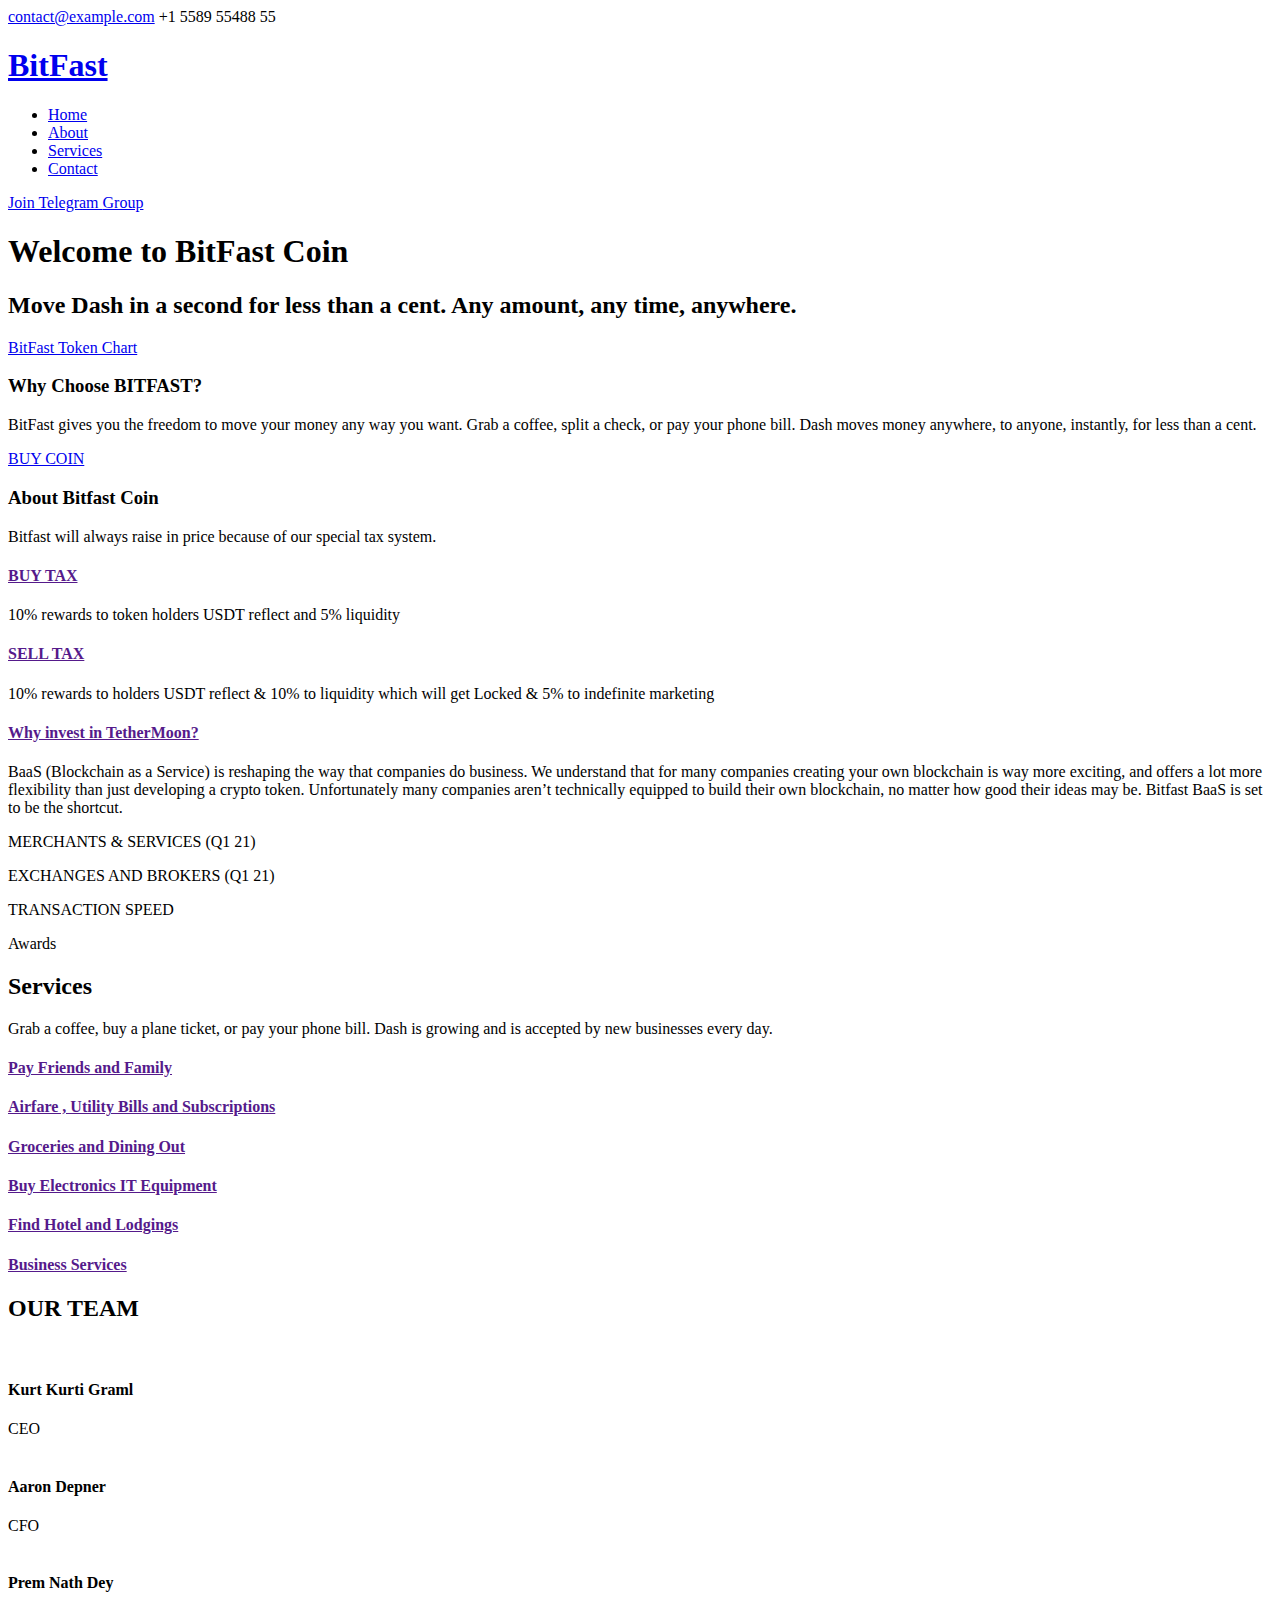
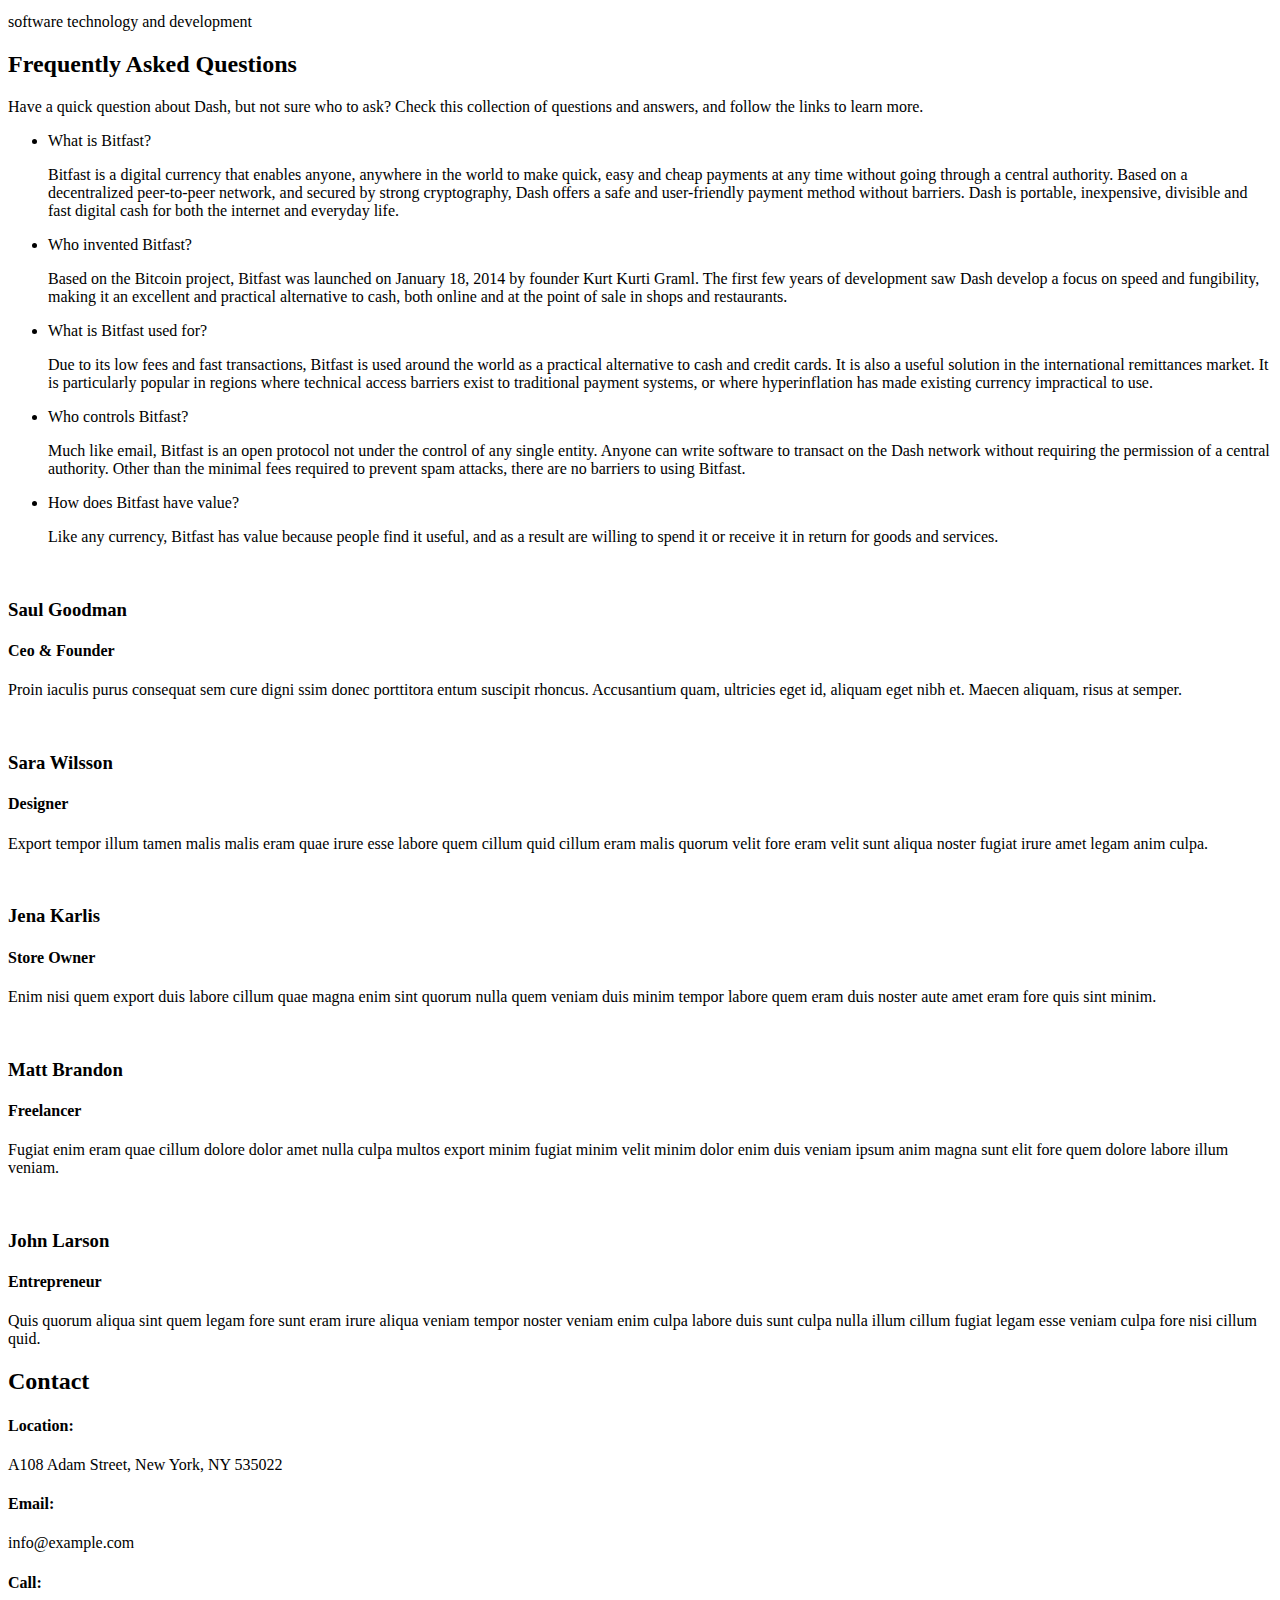
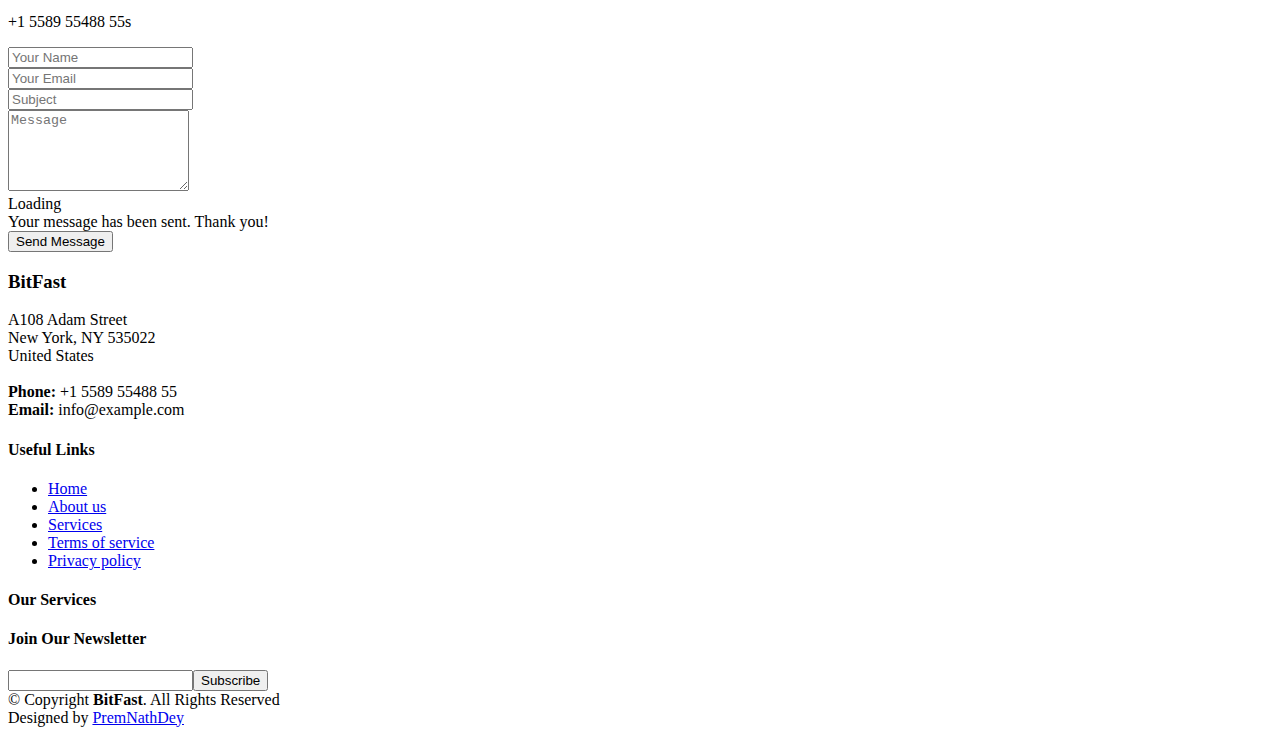
==== index.html @ daf29f39 "uploading index.html" ====
<!DOCTYPE html>
<html lang="en">

<head>
  <meta charset="utf-8">
  <meta content="width=device-width, initial-scale=1.0" name="viewport">

  <title>BitFast Token</title>
  <meta content="" name="description">
  <meta content="" name="keywords">

  <!-- Favicons -->
  <link href="assets/img/favicon.png" rel="icon">
  <link href="assets/img/apple-touch-icon.png" rel="apple-touch-icon">

  <!-- Google Fonts -->
  <link href="https://fonts.googleapis.com/css?family=Open+Sans:300,300i,400,400i,600,600i,700,700i|Raleway:300,300i,400,400i,500,500i,600,600i,700,700i|Poppins:300,300i,400,400i,500,500i,600,600i,700,700i" rel="stylesheet">

  <!-- Vendor CSS Files -->
  <link href="assets/vendor/animate.css/animate.min.css" rel="stylesheet">
  <link href="assets/vendor/bootstrap/css/bootstrap.min.css" rel="stylesheet">
  <link href="assets/vendor/bootstrap-icons/bootstrap-icons.css" rel="stylesheet">
  <link href="assets/vendor/boxicons/css/boxicons.min.css" rel="stylesheet">
  <link href="assets/vendor/fontawesome-free/css/all.min.css" rel="stylesheet">
  <link href="assets/vendor/glightbox/css/glightbox.min.css" rel="stylesheet">
  <link href="assets/vendor/remixicon/remixicon.css" rel="stylesheet">
  <link href="assets/vendor/swiper/swiper-bundle.min.css" rel="stylesheet">

  <!-- Template Main CSS File -->
  <link href="assets/css/style.css" rel="stylesheet">

  
</head>

<body>

  <!-- ======= Top Bar ======= -->
  <div id="topbar" class="d-flex align-items-center fixed-top">
    <div class="container d-flex justify-content-between">
      <div class="contact-info d-flex align-items-center">
        <i class="bi bi-envelope"></i> <a href="mailto:contact@example.com">contact@example.com</a>
        <i class="bi bi-phone"></i> +1 5589 55488 55
      </div>
      <div class="d-none d-lg-flex social-links align-items-center">
        <a href="#" class="twitter"><i class="bi bi-twitter"></i></a>
        <a href="#" class="facebook"><i class="bi bi-facebook"></i></a>
        <a href="https://www.instagram.com/bitfast_token/" class="instagram"><i class="bi bi-instagram"></i></a>
        <a href="#" class="linkedin"><i class="bi bi-linkedin"></i></i></a>
      </div>
    </div>
  </div>

  <!-- ======= Header ======= -->
  <header id="header" class="fixed-top">
    <div class="container d-flex align-items-center">

      <h1 class="logo me-auto"><a href="index.html">BitFast</a></h1>
      <!-- Uncomment below if you prefer to use an image logo -->
      <!-- <a href="index.html" class="logo me-auto"><img src="assets/img/logo.png" alt="" class="img-fluid"></a>-->

      <nav id="navbar" class="navbar order-last order-lg-0">
        <ul>
          <li><a class="nav-link scrollto active" href="#hero">Home</a></li>
          <li><a class="nav-link scrollto" href="#about">About</a></li>
          <li><a class="nav-link scrollto" href="#services">Services</a></li>
          <li><a class="nav-link scrollto" href="#contact">Contact</a></li>
        </ul>
        <i class="bi bi-list mobile-nav-toggle"></i>
      </nav><!-- .navbar -->

      <a href="https://t.me/Bitfasttocken" class="appointment-btn scrollto"><span class="d-none d-md-inline">Join Telegram </span> Group</a>

    </div>
  </header><!-- End Header -->

  <!-- ======= Hero Section ======= -->
  <section id="hero" class="d-flex align-items-center">
    <div class="container">
      <h1>Welcome to BitFast Coin</h1>
      <h2>Move Dash in a second for less than a cent.
		Any amount, any time, anywhere.</h2>
      <a href="https://poocoin.app/tokens/0x25a24460009c9de298c86d250515fa474bf281be" class="btn-get-started scrollto">BitFast Token Chart</a>
    </div>
  </section><!-- End Hero -->

  <main id="main">

    <!-- ======= Why Us Section ======= -->
    <section id="why-us" class="why-us">
      <div class="container">

        
          <div class="col-lg-4 d-flex align-items-stretch">
            <div class="content">
              <h3>Why Choose BITFAST?</h3>
              <p>
                BitFast gives you the freedom to move your money any way you want. Grab a coffee, split a check, or pay your phone bill. Dash moves money anywhere, to anyone, instantly, for less than a cent.
              </p>
              <div class="text-center">
                <a href="https://pancakeswap.finance/swap#/swap?outputCurrency=0x25A24460009c9DE298c86D250515Fa474BF281bE" class="more-btn">BUY COIN <i class="bx bx-chevron-right"></i></a>
              </div>
            </div>
          </div>
          
          </div>
        </div>

      </div>
    </section><!-- End Why Us Section -->

    <!-- ======= About Section ======= -->
    <section id="about" class="about">
      <div class="container-fluid">

        <div class="row">
          <div class="col-xl-5 col-lg-6 video-box d-flex justify-content-center align-items-stretch position-relative">
            <a href="https://youtu.be/dl4UGf6VwqI" class="glightbox play-btn mb-4"></a>
          </div>

          <div class="col-xl-7 col-lg-6 icon-boxes d-flex flex-column align-items-stretch justify-content-center py-5 px-lg-5">
            <h3>About Bitfast Coin</h3>
            <p>Bitfast will always raise in price because of our special tax system.	</p>

            <div class="icon-box">
              <div class="icon"><i class="bx bx-fingerprint"></i></div>
              <h4 class="title"><a href="">BUY TAX</a></h4>
              <p class="description">10% rewards to token holders USDT reflect and 5% liquidity </p>
            </div>

            <div class="icon-box">
              <div class="icon"><i class="bx bx-gift"></i></div>
              <h4 class="title"><a href="">SELL TAX</a></h4>
              <p class="description">10% rewards to holders USDT reflect & 10% to liquidity which will get Locked & 5% to indefinite marketing </p>
            </div>

            <div class="icon-box">
              <div class="icon"><i class="bx bx-atom"></i></div>
              <h4 class="title"><a href="">Why invest in TetherMoon?</a></h4>
              <p class="description">BaaS (Blockchain as a Service) is reshaping the way that companies do business. We understand that for many companies creating your own blockchain is way more exciting, and offers a lot more flexibility than just developing a crypto token. Unfortunately many companies aren’t technically equipped to build their own blockchain, no matter how good their ideas may be. Bitfast BaaS is set to be the shortcut.</p>
            </div>

          </div>
        </div>

      </div>
    </section><!-- End About Section -->

    <!-- ======= Counts Section ======= -->
    <section id="counts" class="counts">
      <div class="container">

        <div class="row">

          <div class="col-lg-3 col-md-6">
            <div class="count-box">
              <i class="fas fa-user-md"></i>
              <span data-purecounter-start="0" data-purecounter-end="85" data-purecounter-duration="1" class="purecounter"></span>
              <p>MERCHANTS & SERVICES (Q1 21)
			</p>
            </div>
          </div>

          <div class="col-lg-3 col-md-6 mt-5 mt-md-0">
            <div class="count-box">
              <i class="far fa-hospital"></i>
              <span data-purecounter-start="0" data-purecounter-end="265" data-purecounter-duration="1" class="purecounter"></span>
              <p>EXCHANGES AND BROKERS (Q1 21)</p>
            </div>
          </div>

          <div class="col-lg-3 col-md-6 mt-5 mt-lg-0">
            <div class="count-box">
              <i class="fas fa-flask"></i>
              <span data-purecounter-start="0" data-purecounter-end="1.0002" data-purecounter-duration="1" class="purecounter"></span>
              <p>TRANSACTION SPEED</p>
            </div>
          </div>

          <div class="col-lg-3 col-md-6 mt-5 mt-lg-0">
            <div class="count-box">
              <i class="fas fa-award"></i>
              <span data-purecounter-start="0" data-purecounter-end="150" data-purecounter-duration="1" class="purecounter"></span>
              <p>Awards</p>
            </div>
          </div>

        </div>

      </div>
    </section><!-- End Counts Section -->

    <!-- ======= Services Section ======= -->
    <section id="services" class="services">
      <div class="container">

        <div class="section-title">
          <h2>Services</h2>
          <p>Grab a coffee, buy a plane ticket, or pay your phone bill. Dash is growing and is accepted by new businesses every day.</p>
        </div>

        <div class="row">
          <div class="col-lg-4 col-md-6 d-flex align-items-stretch">
            <div class="icon-box">
              <div class="icon"><i class="fas fa-heartbeat"></i></div>
              <h4><a href="">Pay Friends and Family</a></h4>
              <p> </p>
            </div>
          </div>

          <div class="col-lg-4 col-md-6 d-flex align-items-stretch mt-4 mt-md-0">
            <div class="icon-box">
              <div class="icon"><i class="fas fa-pills"></i></div>
              <h4><a href="">Airfare , Utility Bills and Subscriptions</a></h4>
              <p> </p>
            </div>
          </div>

          <div class="col-lg-4 col-md-6 d-flex align-items-stretch mt-4 mt-lg-0">
            <div class="icon-box">
              <div class="icon"><i class="fas fa-hospital-user"></i></div>
              <h4><a href="">Groceries and Dining Out</a></h4>
              <p> </p>
            </div>
          </div>

          <div class="col-lg-4 col-md-6 d-flex align-items-stretch mt-4">
            <div class="icon-box">
              <div class="icon"><i class="fas fa-dna"></i></div>
              <h4><a href="">Buy Electronics IT Equipment</a></h4>
              <p> </p>
            </div>
          </div>

          <div class="col-lg-4 col-md-6 d-flex align-items-stretch mt-4">
            <div class="icon-box">
              <div class="icon"><i class="fas fa-wheelchair"></i></div>
              <h4><a href="">Find Hotel and Lodgings</a></h4>
              <p> </p>
            </div>
          </div>

          <div class="col-lg-4 col-md-6 d-flex align-items-stretch mt-4">
            <div class="icon-box">
              <div class="icon"><i class="fas fa-notes-medical"></i></div>
              <h4><a href="">Business Services</a></h4>
              <p> </p>
            </div>
          </div>

        </div>

      </div>
    </section><!-- End Services Section -->

    

    <!-- ======= Doctors Section ======= -->
    <section id="doctors" class="doctors">
      <div class="container">

        <div class="section-title">
          <h2>OUR TEAM</h2>
        </div>

        <div class="row">

          <div class="col-lg-6">
            <div class="member d-flex align-items-start">
              <div class="pic"><img src="assets/img/doctors/doctors-1.jpg" class="img-fluid" alt=""></div>
              <div class="member-info">
                <h4>Kurt Kurti Graml</h4>
                <span>CEO</span>
                <div class="social">
                  <a href=""><i class="ri-twitter-fill"></i></a>
                  <a href="https://www.facebook.com/kurt.graml"><i class="ri-facebook-fill"></i></a>
                  <a href="https://www.instagram.com/bitfast_token/"><i class="ri-instagram-fill"></i></a>
                  <a href=""> <i class="ri-linkedin-box-fill"></i> </a>
                </div>
              </div>
            </div>
          </div>

          <div class="col-lg-6 mt-4 mt-lg-0">
            <div class="member d-flex align-items-start">
              <div class="pic"><img src="assets/img/doctors/doctors-2.jpg" class="img-fluid" alt=""></div>
              <div class="member-info">
                <h4>Aaron Depner</h4>
                <span>CFO</span>
                <div class="social">
                  <a href=""><i class="ri-twitter-fill"></i></a>
                  <a href="https://www.facebook.com/aaron.depner.9"><i class="ri-facebook-fill"></i></a>
                  <a href="https://www.instagram.com/bitfast_token/"><i class="ri-instagram-fill"></i></a>
                  <a href=""> <i class="ri-linkedin-box-fill"></i> </a>
                </div>
              </div>
            </div>
          </div>

          <div class="col-lg-6 mt-4">
            <div class="member d-flex align-items-start">
              <div class="pic"><img src="assets/img/doctors/doctors-3.jpg" class="img-fluid" alt=""></div>
              <div class="member-info">
                <h4>Prem Nath Dey</h4>
                <span>software technology and development</span>
                <div class="social">
                  <a href="https://twitter.com/premnathdey"><i class="ri-twitter-fill"></i></a>
                  <a href="https://www.facebook.com/premnathdeyy/"><i class="ri-facebook-fill"></i></a>
                  <a href="https://www.instagram.com/prem_nath_dey"><i class="ri-instagram-fill"></i></a>
                  <a href="https://www.linkedin.com/in/premnathdey/"> <i class="ri-linkedin-box-fill"></i> </a>
                </div>
              </div>
            </div>
          </div>

          
          </div>

        </div>

      </div>
    </section><!-- End Doctors Section -->

    <!-- ======= Frequently Asked Questions Section ======= -->
    <section id="faq" class="faq section-bg">
      <div class="container">

        <div class="section-title">
          <h2>Frequently Asked Questions</h2>
          <p>Have a quick question about Dash, but not sure who to ask? Check this collection of questions and answers, and follow the links to learn more.</p>
        </div>

        <div class="faq-list">
          <ul>
            <li data-aos="fade-up">
              <i class="bx bx-help-circle icon-help"></i> <a data-bs-toggle="collapse" class="collapse" data-bs-target="#faq-list-1">What is Bitfast?<i class="bx bx-chevron-down icon-show"></i><i class="bx bx-chevron-up icon-close"></i></a>
              <div id="faq-list-1" class="collapse show" data-bs-parent=".faq-list">
                <p>
					Bitfast is a digital currency that enables anyone, anywhere in the world to make quick, easy and cheap payments at any time without going through a central authority. Based on a decentralized peer-to-peer network, and secured by strong cryptography, Dash offers a safe and user-friendly payment method without barriers. Dash is portable, inexpensive, divisible and fast digital cash for both the internet and everyday life.                </p>
              </div>
            </li>

            <li data-aos="fade-up" data-aos-delay="100">
              <i class="bx bx-help-circle icon-help"></i> <a data-bs-toggle="collapse" data-bs-target="#faq-list-2" class="collapsed">Who invented Bitfast? <i class="bx bx-chevron-down icon-show"></i><i class="bx bx-chevron-up icon-close"></i></a>
              <div id="faq-list-2" class="collapse" data-bs-parent=".faq-list">
                <p>
					Based on the Bitcoin project, Bitfast was launched on January 18, 2014 by founder Kurt Kurti Graml. The first few years of development saw Dash develop a focus on speed and fungibility, making it an excellent and practical alternative to cash, both online and at the point of sale in shops and restaurants.                </p>
              </div>
            </li>

            <li data-aos="fade-up" data-aos-delay="200">
              <i class="bx bx-help-circle icon-help"></i> <a data-bs-toggle="collapse" data-bs-target="#faq-list-3" class="collapsed">What is Bitfast used for?<i class="bx bx-chevron-down icon-show"></i><i class="bx bx-chevron-up icon-close"></i></a>
              <div id="faq-list-3" class="collapse" data-bs-parent=".faq-list">
                <p>
					Due to its low fees and fast transactions, Bitfast is used around the world as a practical alternative to cash and credit cards. It is also a useful solution in the international remittances market. It is particularly popular in regions where technical access barriers exist to traditional payment systems, or where hyperinflation has made existing currency impractical to use.                </p>
              </div>
            </li>

            <li data-aos="fade-up" data-aos-delay="300">
              <i class="bx bx-help-circle icon-help"></i> <a data-bs-toggle="collapse" data-bs-target="#faq-list-4" class="collapsed">Who controls Bitfast?	<i class="bx bx-chevron-down icon-show"></i><i class="bx bx-chevron-up icon-close"></i></a>
              <div id="faq-list-4" class="collapse" data-bs-parent=".faq-list">
                <p>
					Much like email, Bitfast is an open protocol not under the control of any single entity. Anyone can write software to transact on the Dash network without requiring the permission of a central authority. Other than the minimal fees required to prevent spam attacks, there are no barriers to using Bitfast.
                </p>
              </div>
            </li>

            <li data-aos="fade-up" data-aos-delay="400">
              <i class="bx bx-help-circle icon-help"></i> <a data-bs-toggle="collapse" data-bs-target="#faq-list-5" class="collapsed">How does Bitfast have value?
				<i class="bx bx-chevron-down icon-show"></i><i class="bx bx-chevron-up icon-close"></i></a>
              <div id="faq-list-5" class="collapse" data-bs-parent=".faq-list">
                <p>
					Like any currency, Bitfast has value because people find it useful, and as a result are willing to spend it or receive it in return for goods and services.                </p>
              </div>
            </li>

          </ul>
        </div>

      </div>
    </section><!-- End Frequently Asked Questions Section -->

    <!-- ======= Testimonials Section ======= -->
    <section id="testimonials" class="testimonials">
      <div class="container">

        <div class="testimonials-slider swiper-container" data-aos="fade-up" data-aos-delay="100">
          <div class="swiper-wrapper">

            <div class="swiper-slide">
              <div class="testimonial-wrap">
                <div class="testimonial-item">
                  <img src="assets/img/testimonials/testimonials-1.jpg" class="testimonial-img" alt="">
                  <h3>Saul Goodman</h3>
                  <h4>Ceo &amp; Founder</h4>
                  <p>
                    <i class="bx bxs-quote-alt-left quote-icon-left"></i>
                    Proin iaculis purus consequat sem cure digni ssim donec porttitora entum suscipit rhoncus. Accusantium quam, ultricies eget id, aliquam eget nibh et. Maecen aliquam, risus at semper.
                    <i class="bx bxs-quote-alt-right quote-icon-right"></i>
                  </p>
                </div>
              </div>
            </div><!-- End testimonial item -->

            <div class="swiper-slide">
              <div class="testimonial-wrap">
                <div class="testimonial-item">
                  <img src="assets/img/testimonials/testimonials-2.jpg" class="testimonial-img" alt="">
                  <h3>Sara Wilsson</h3>
                  <h4>Designer</h4>
                  <p>
                    <i class="bx bxs-quote-alt-left quote-icon-left"></i>
                    Export tempor illum tamen malis malis eram quae irure esse labore quem cillum quid cillum eram malis quorum velit fore eram velit sunt aliqua noster fugiat irure amet legam anim culpa.
                    <i class="bx bxs-quote-alt-right quote-icon-right"></i>
                  </p>
                </div>
              </div>
            </div><!-- End testimonial item -->

            <div class="swiper-slide">
              <div class="testimonial-wrap">
                <div class="testimonial-item">
                  <img src="assets/img/testimonials/testimonials-3.jpg" class="testimonial-img" alt="">
                  <h3>Jena Karlis</h3>
                  <h4>Store Owner</h4>
                  <p>
                    <i class="bx bxs-quote-alt-left quote-icon-left"></i>
                    Enim nisi quem export duis labore cillum quae magna enim sint quorum nulla quem veniam duis minim tempor labore quem eram duis noster aute amet eram fore quis sint minim.
                    <i class="bx bxs-quote-alt-right quote-icon-right"></i>
                  </p>
                </div>
              </div>
            </div><!-- End testimonial item -->

            <div class="swiper-slide">
              <div class="testimonial-wrap">
                <div class="testimonial-item">
                  <img src="assets/img/testimonials/testimonials-4.jpg" class="testimonial-img" alt="">
                  <h3>Matt Brandon</h3>
                  <h4>Freelancer</h4>
                  <p>
                    <i class="bx bxs-quote-alt-left quote-icon-left"></i>
                    Fugiat enim eram quae cillum dolore dolor amet nulla culpa multos export minim fugiat minim velit minim dolor enim duis veniam ipsum anim magna sunt elit fore quem dolore labore illum veniam.
                    <i class="bx bxs-quote-alt-right quote-icon-right"></i>
                  </p>
                </div>
              </div>
            </div><!-- End testimonial item -->

            <div class="swiper-slide">
              <div class="testimonial-wrap">
                <div class="testimonial-item">
                  <img src="assets/img/testimonials/testimonials-5.jpg" class="testimonial-img" alt="">
                  <h3>John Larson</h3>
                  <h4>Entrepreneur</h4>
                  <p>
                    <i class="bx bxs-quote-alt-left quote-icon-left"></i>
                    Quis quorum aliqua sint quem legam fore sunt eram irure aliqua veniam tempor noster veniam enim culpa labore duis sunt culpa nulla illum cillum fugiat legam esse veniam culpa fore nisi cillum quid.
                    <i class="bx bxs-quote-alt-right quote-icon-right"></i>
                  </p>
                </div>
              </div>
            </div><!-- End testimonial item -->

          </div>
          <div class="swiper-pagination"></div>
        </div>

      </div>
    </section><!-- End Testimonials Section -->

    <!-- ======= Contact Section ======= -->
    <section id="contact" class="contact">
      <div class="container">

        <div class="section-title">
          <h2>Contact</h2>
        </div>
      </div>

      

      <div class="container">
        <div class="row mt-5">

          <div class="col-lg-4">
            <div class="info">
              <div class="address">
                <i class="bi bi-geo-alt"></i>
                <h4>Location:</h4>
                <p>A108 Adam Street, New York, NY 535022</p>
              </div>

              <div class="email">
                <i class="bi bi-envelope"></i>
                <h4>Email:</h4>
                <p>info@example.com</p>
              </div>

              <div class="phone">
                <i class="bi bi-phone"></i>
                <h4>Call:</h4>
                <p>+1 5589 55488 55s</p>
              </div>

            </div>

          </div>

          <div class="col-lg-8 mt-5 mt-lg-0">

            <form action="forms/contact.php" method="post" role="form" class="php-email-form">
              <div class="row">
                <div class="col-md-6 form-group">
                  <input type="text" name="name" class="form-control" id="name" placeholder="Your Name" required>
                </div>
                <div class="col-md-6 form-group mt-3 mt-md-0">
                  <input type="email" class="form-control" name="email" id="email" placeholder="Your Email" required>
                </div>
              </div>
              <div class="form-group mt-3">
                <input type="text" class="form-control" name="subject" id="subject" placeholder="Subject" required>
              </div>
              <div class="form-group mt-3">
                <textarea class="form-control" name="message" rows="5" placeholder="Message" required></textarea>
              </div>
              <div class="my-3">
                <div class="loading">Loading</div>
                <div class="error-message"></div>
                <div class="sent-message">Your message has been sent. Thank you!</div>
              </div>
              <div class="text-center"><button type="submit">Send Message</button></div>
            </form>

          </div>

        </div>

      </div>
    </section><!-- End Contact Section -->

  </main><!-- End #main -->

  <!-- ======= Footer ======= -->
  <footer id="footer">

    <div class="footer-top">
      <div class="container">
        <div class="row">

          <div class="col-lg-3 col-md-6 footer-contact">
            <h3>BitFast</h3>
            <p>
              A108 Adam Street <br>
              New York, NY 535022<br>
              United States <br><br>
              <strong>Phone:</strong> +1 5589 55488 55<br>
              <strong>Email:</strong> info@example.com<br>
            </p>
          </div>

          <div class="col-lg-2 col-md-6 footer-links">
            <h4>Useful Links</h4>
            <ul>
              <li><i class="bx bx-chevron-right"></i> <a href="#">Home</a></li>
              <li><i class="bx bx-chevron-right"></i> <a href="#">About us</a></li>
              <li><i class="bx bx-chevron-right"></i> <a href="#">Services</a></li>
              <li><i class="bx bx-chevron-right"></i> <a href="#">Terms of service</a></li>
              <li><i class="bx bx-chevron-right"></i> <a href="#">Privacy policy</a></li>
            </ul>
          </div>

          <div class="col-lg-3 col-md-6 footer-links">
            <h4>Our Services</h4>
            <ul>
              
            </ul>
          </div>

          <div class="col-lg-4 col-md-6 footer-newsletter">
            <h4>Join Our Newsletter</h4>
            <form action="" method="post">
              <input type="email" name="email"><input type="submit" value="Subscribe">
            </form>
          </div>

        </div>
      </div>
    </div>

    <div class="container d-md-flex py-4">

      <div class="me-md-auto text-center text-md-start">
        <div class="copyright">
          &copy; Copyright <strong><span>BitFast</span></strong>. All Rights Reserved
        </div>
        <div class="credits">
          Designed by <a href="https://github.com/premnathdey">PremNathDey</a>
        </div>
      </div>
      <div class="social-links text-center text-md-right pt-3 pt-md-0">
        <a href="#" class="twitter"><i class="bx bxl-twitter"></i></a>
        <a href="#" class="facebook"><i class="bx bxl-facebook"></i></a>
        <a href="https://www.instagram.com/bitfast_token/" class="instagram"><i class="bx bxl-instagram"></i></a>
        <a href="#" class="google-plus"><i class="bx bxl-skype"></i></a>
        <a href="#" class="linkedin"><i class="bx bxl-linkedin"></i></a>
      </div>
    </div>
  </footer><!-- End Footer -->

  <div id="preloader"></div>
  <a href="#" class="back-to-top d-flex align-items-center justify-content-center"><i class="bi bi-arrow-up-short"></i></a>

  <!-- Vendor JS Files -->
  <script src="assets/vendor/bootstrap/js/bootstrap.bundle.min.js"></script>
  <script src="assets/vendor/glightbox/js/glightbox.min.js"></script>
  <script src="assets/vendor/php-email-form/validate.js"></script>
  <script src="assets/vendor/purecounter/purecounter.js"></script>
  <script src="assets/vendor/swiper/swiper-bundle.min.js"></script>

  <!-- Template Main JS File -->
  <script src="assets/js/main.js"></script>

</body>

</html>
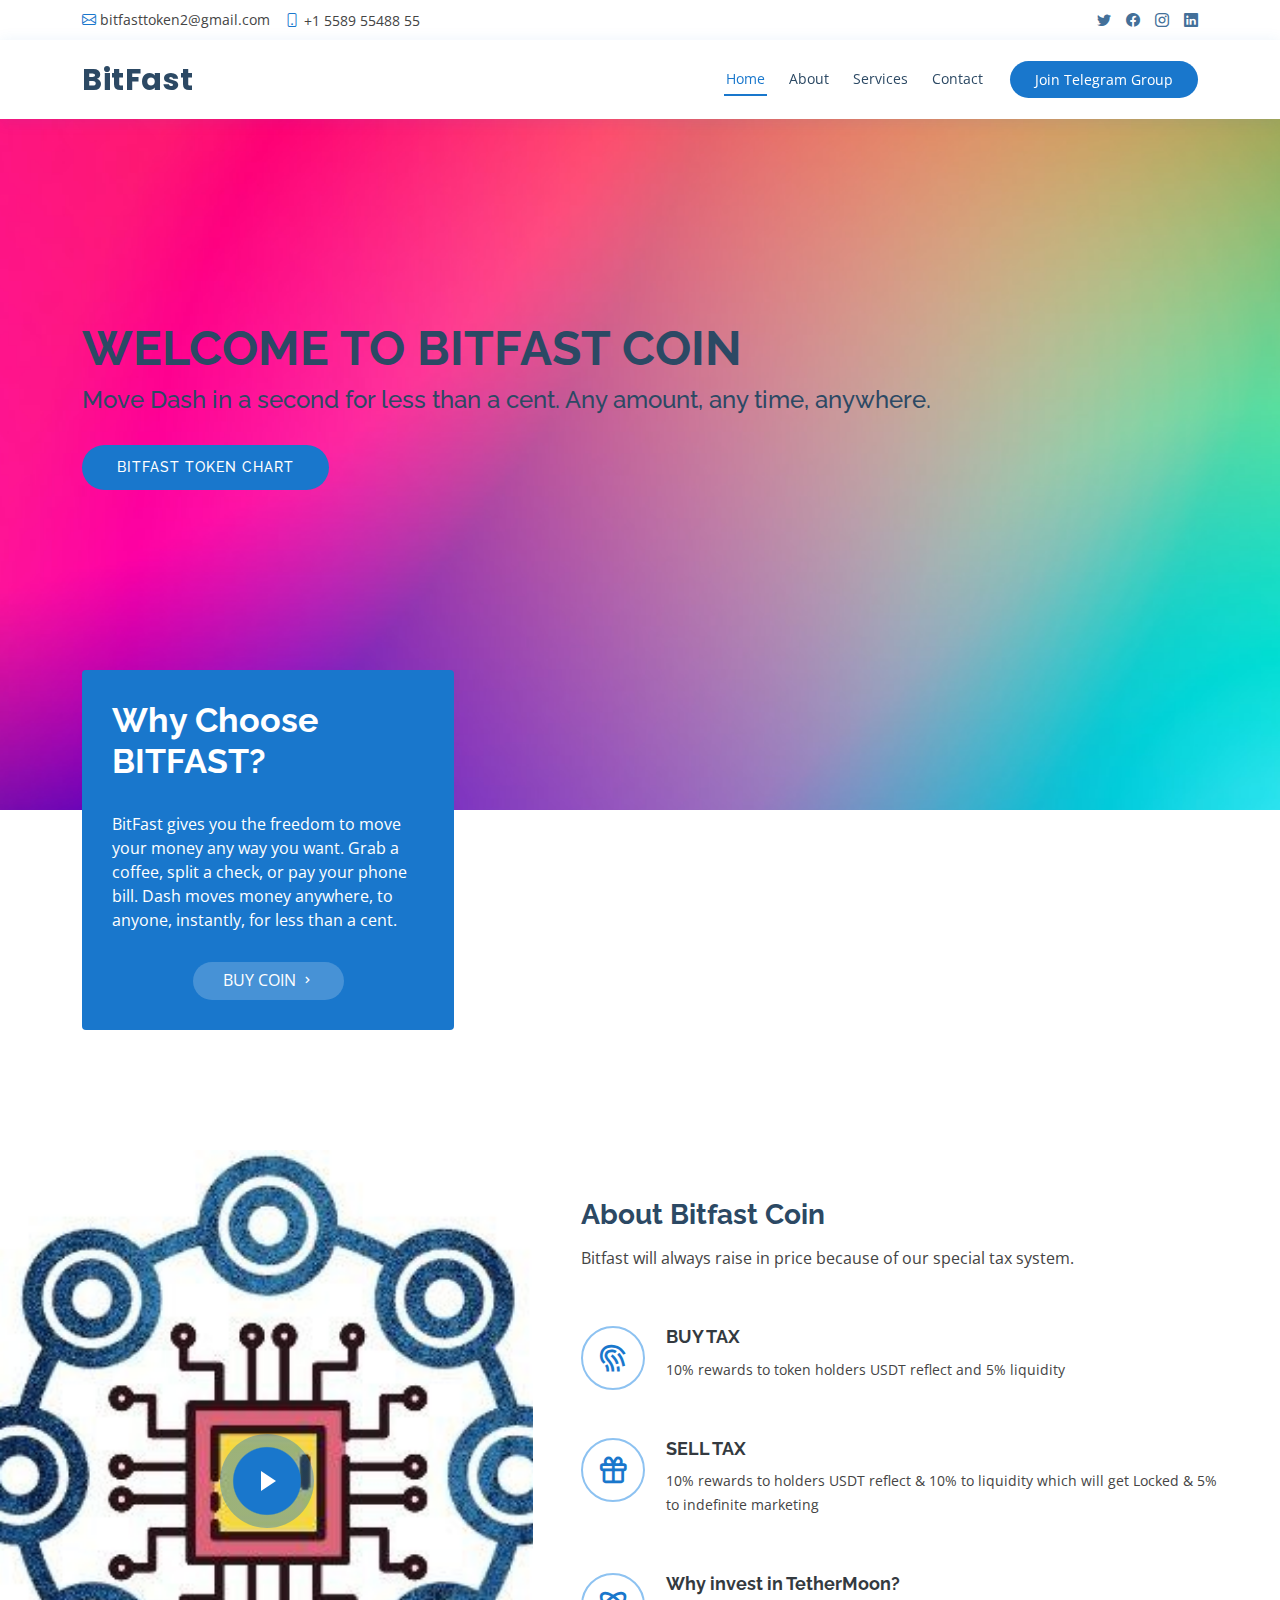
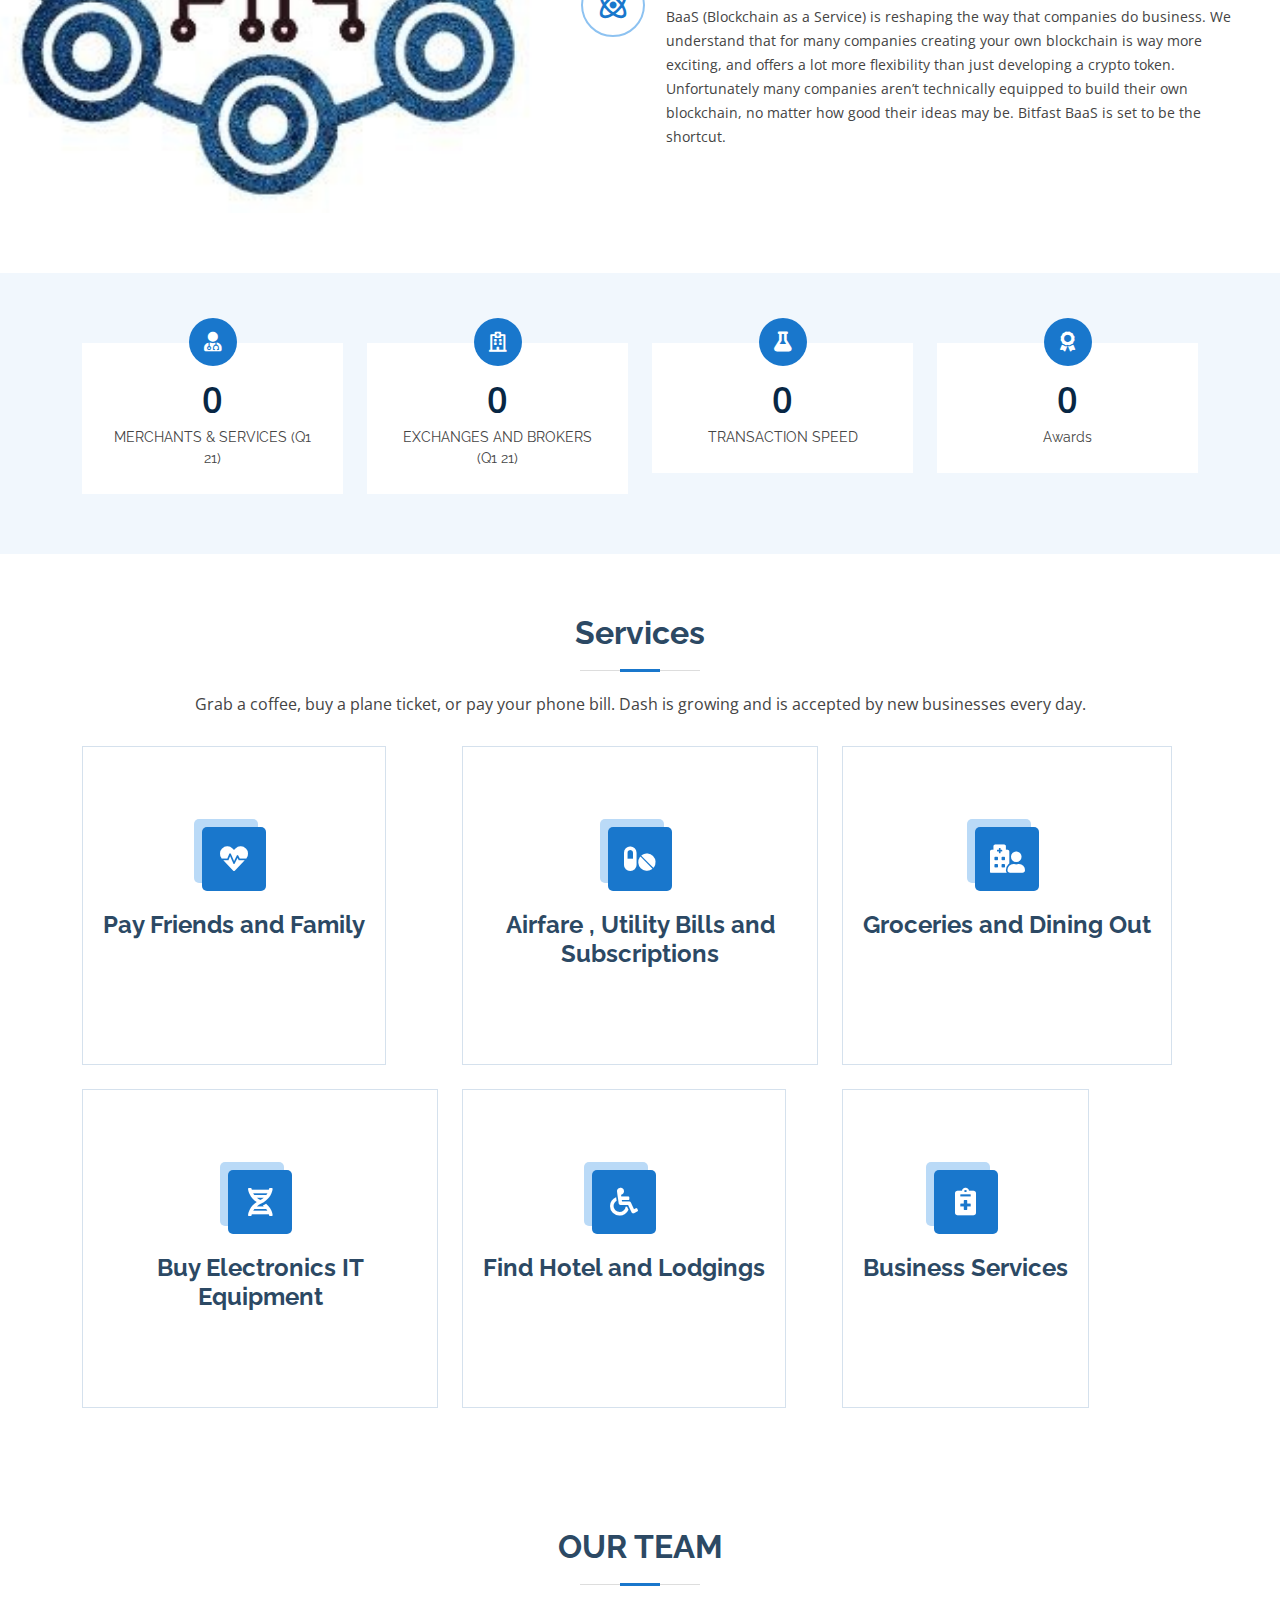
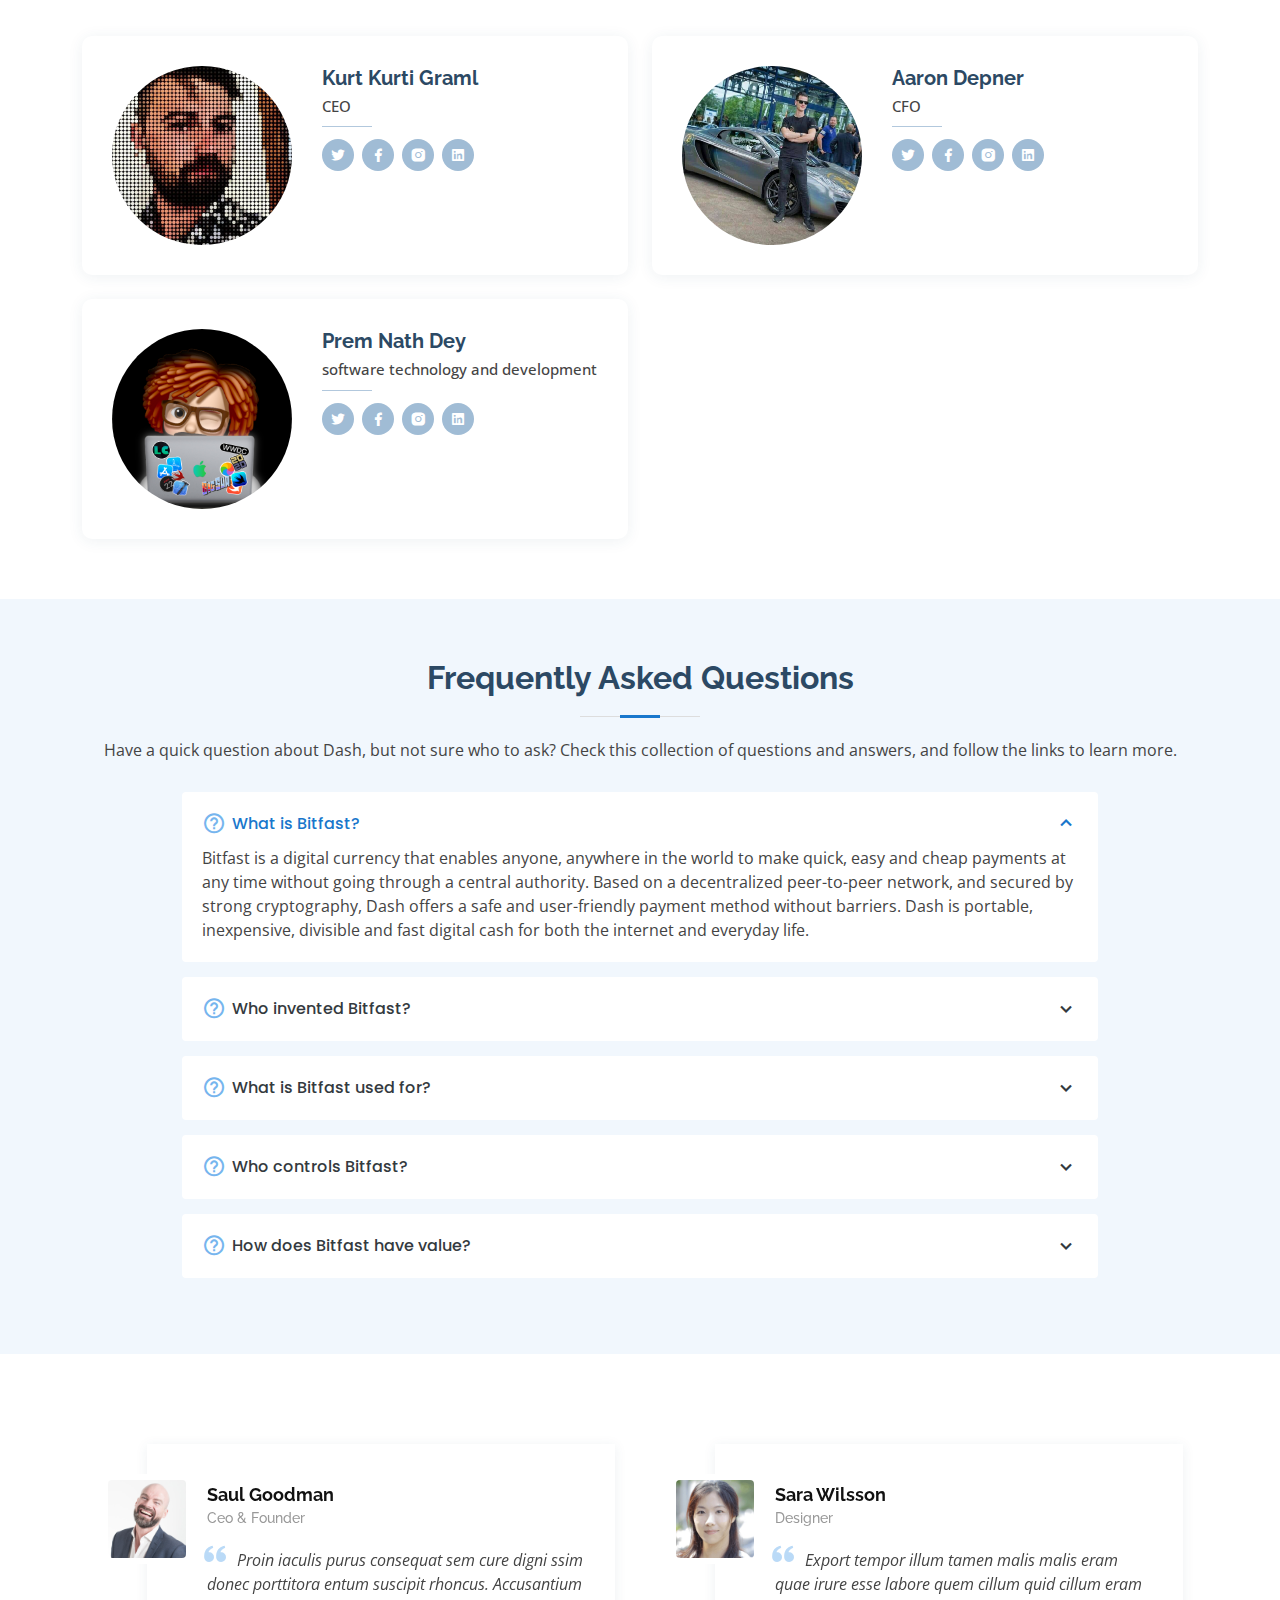
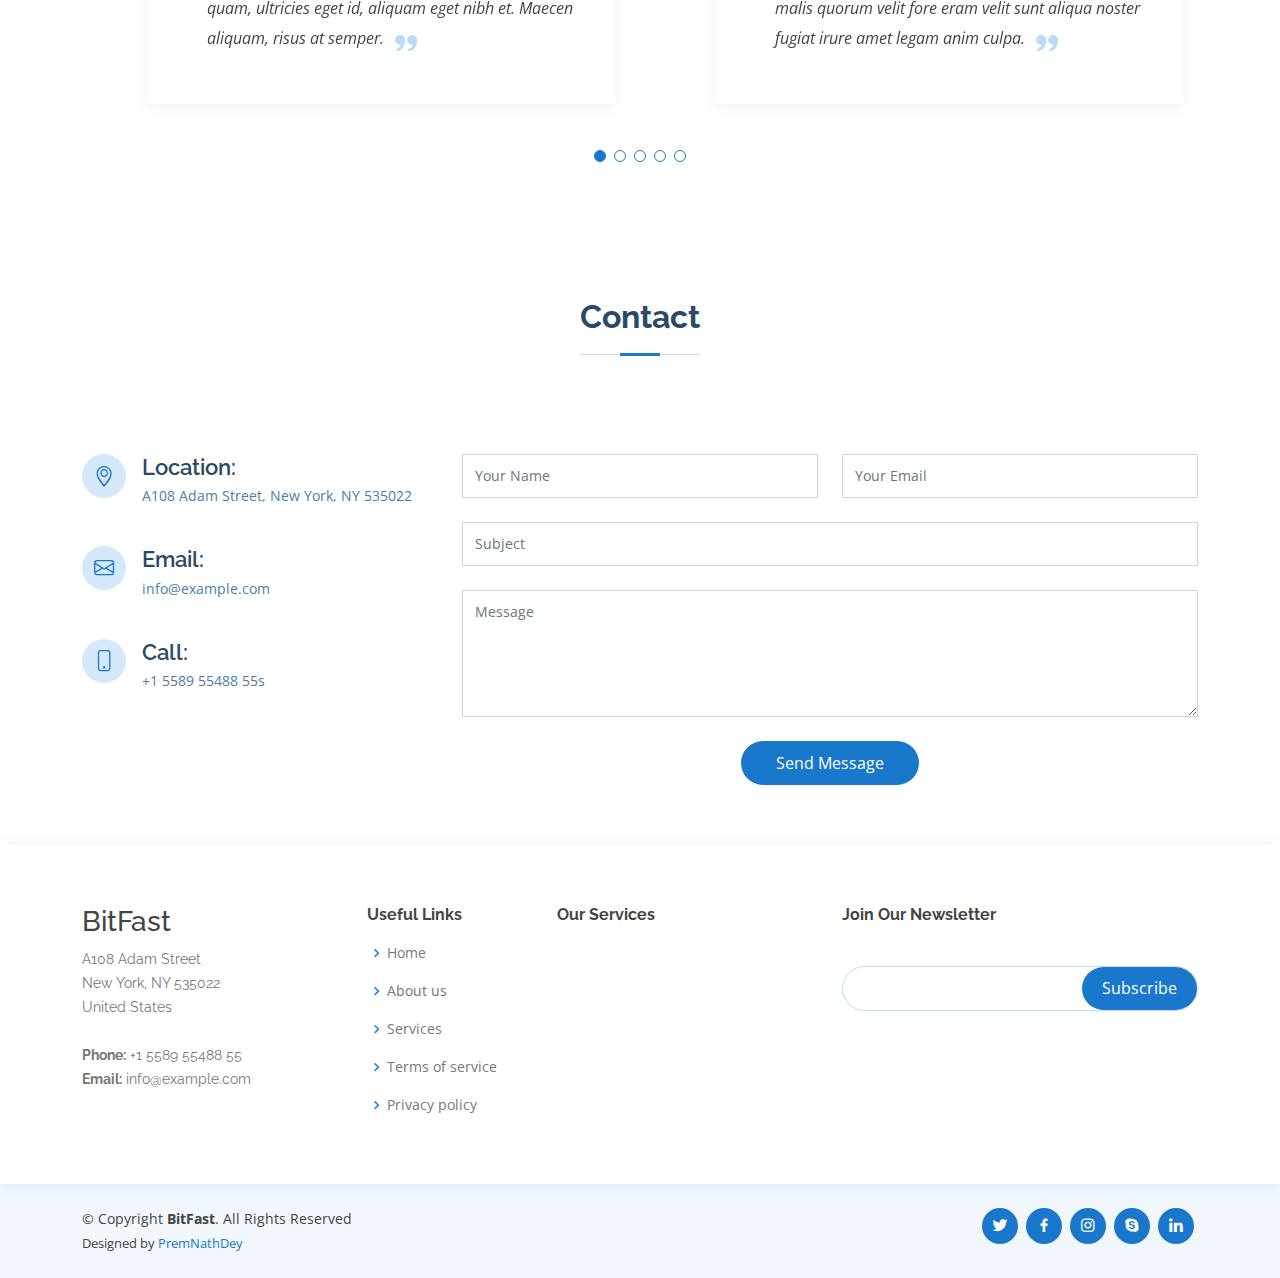
==== commit 11639ff1: "updated email and date" ====
--- a/index.html
+++ b/index.html
@@ -38,12 +38,12 @@
   <div id="topbar" class="d-flex align-items-center fixed-top">
     <div class="container d-flex justify-content-between">
       <div class="contact-info d-flex align-items-center">
-        <i class="bi bi-envelope"></i> <a href="mailto:contact@example.com">contact@example.com</a>
+        <i class="bi bi-envelope"></i> <a href="mailto:bitfasttoken2@gmail.com">bitfasttoken2@gmail.com</a>
         <i class="bi bi-phone"></i> +1 5589 55488 55
       </div>
       <div class="d-none d-lg-flex social-links align-items-center">
         <a href="#" class="twitter"><i class="bi bi-twitter"></i></a>
-        <a href="#" class="facebook"><i class="bi bi-facebook"></i></a>
+        <a href="https://www.facebook.com/BitFast-109248051392324/" class="facebook"><i class="bi bi-facebook"></i></a>
         <a href="https://www.instagram.com/bitfast_token/" class="instagram"><i class="bi bi-instagram"></i></a>
         <a href="#" class="linkedin"><i class="bi bi-linkedin"></i></i></a>
       </div>
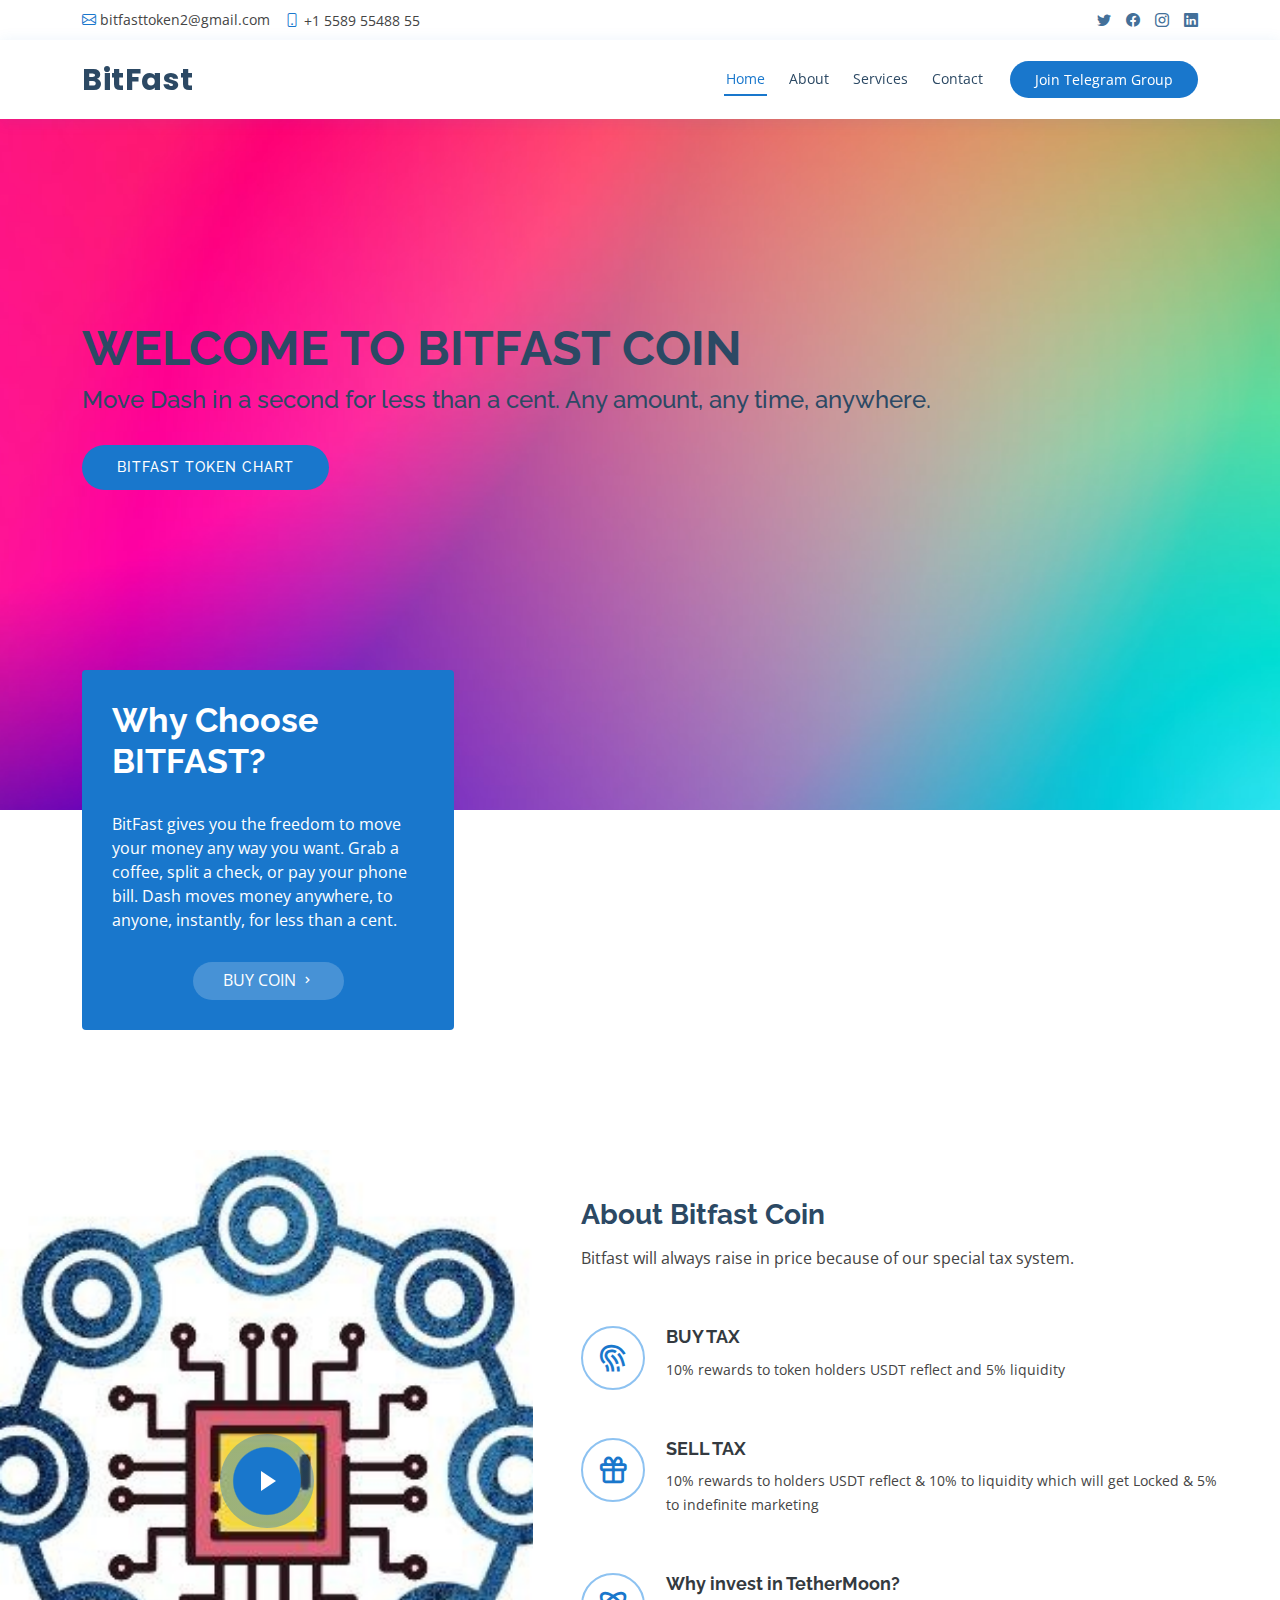
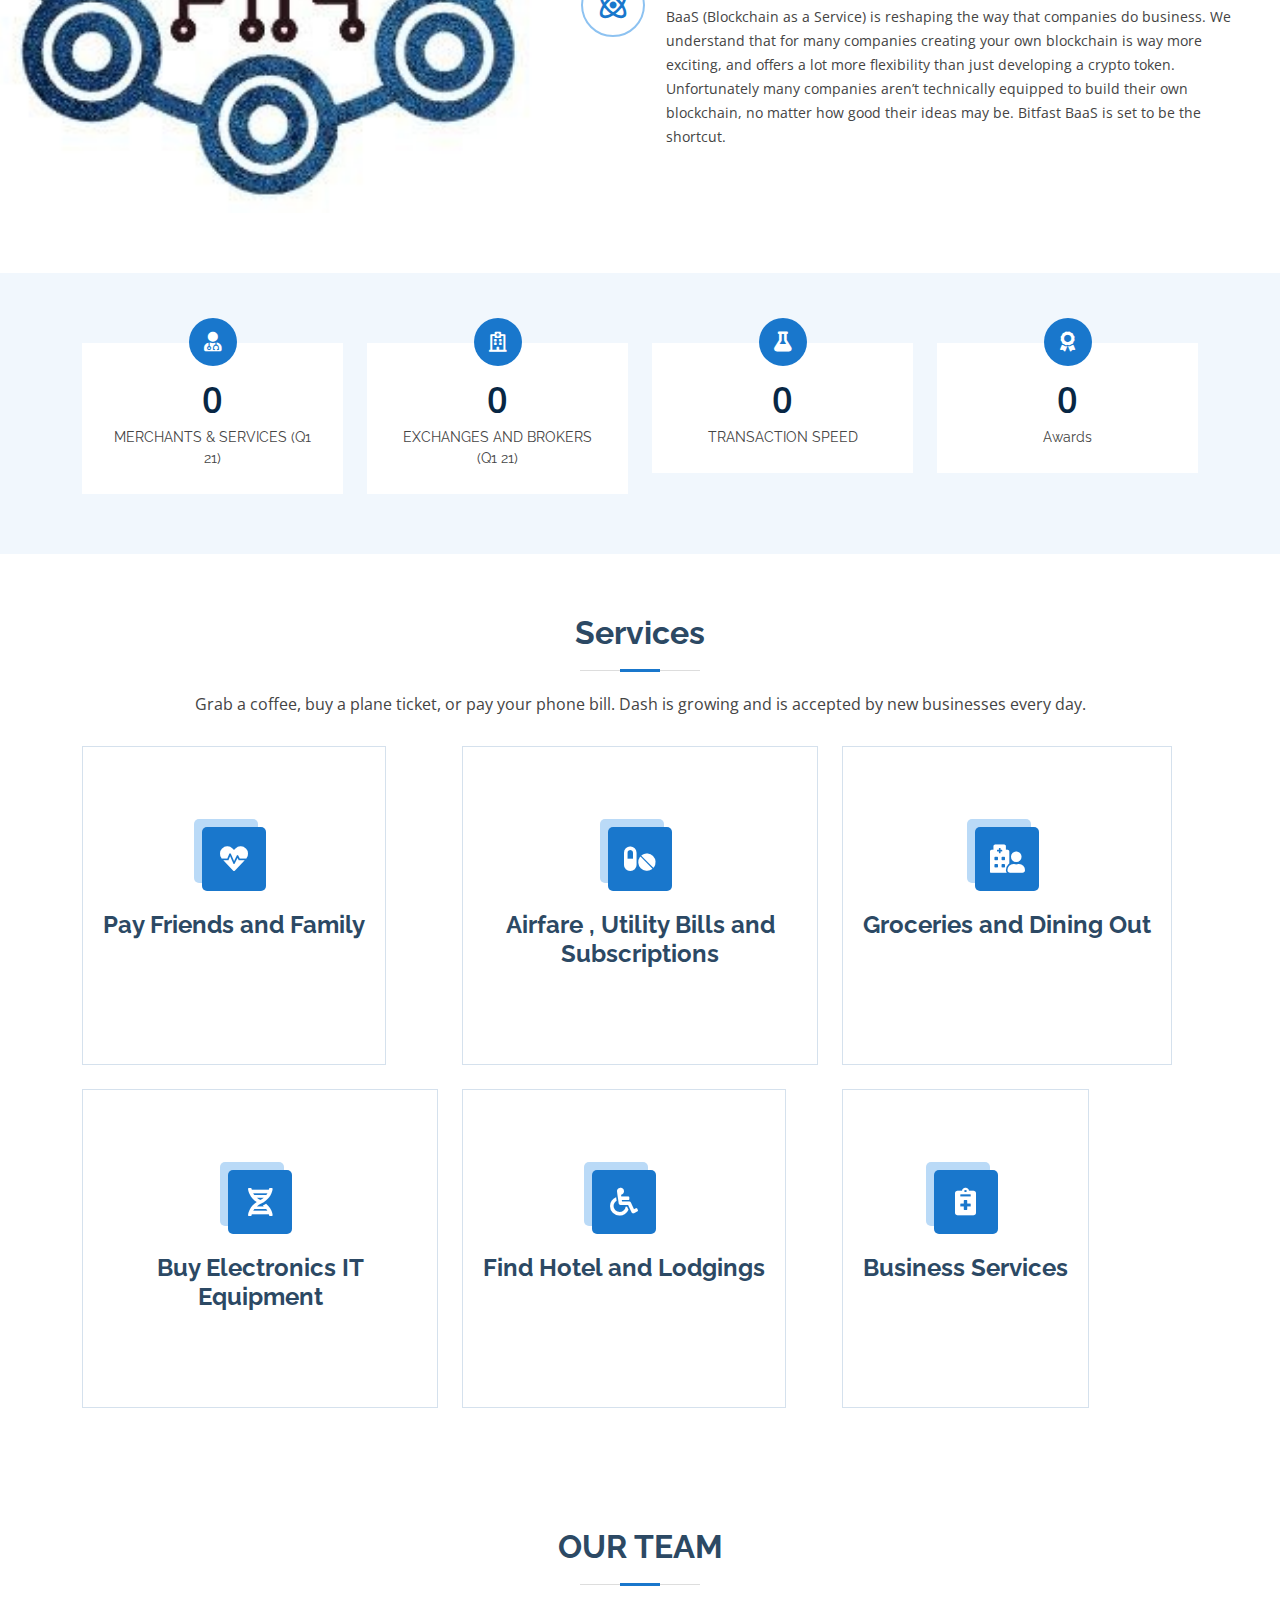
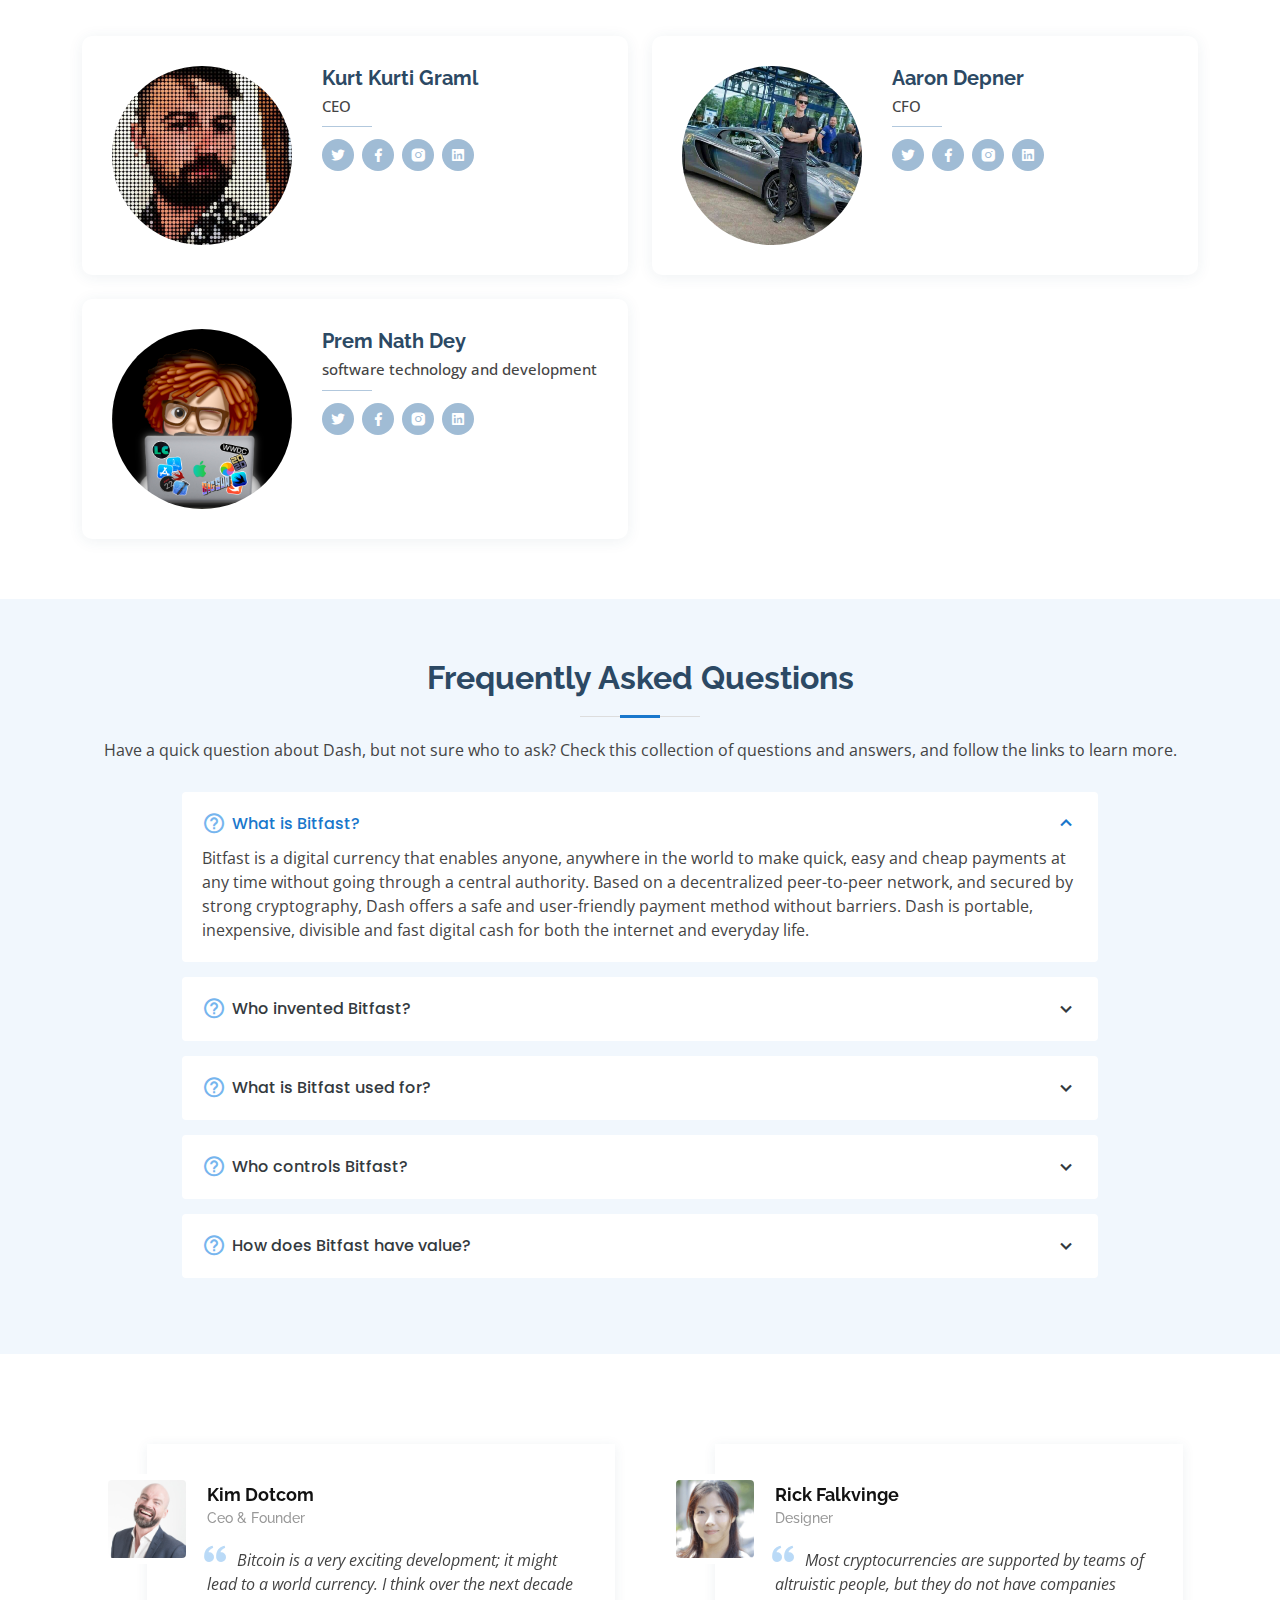
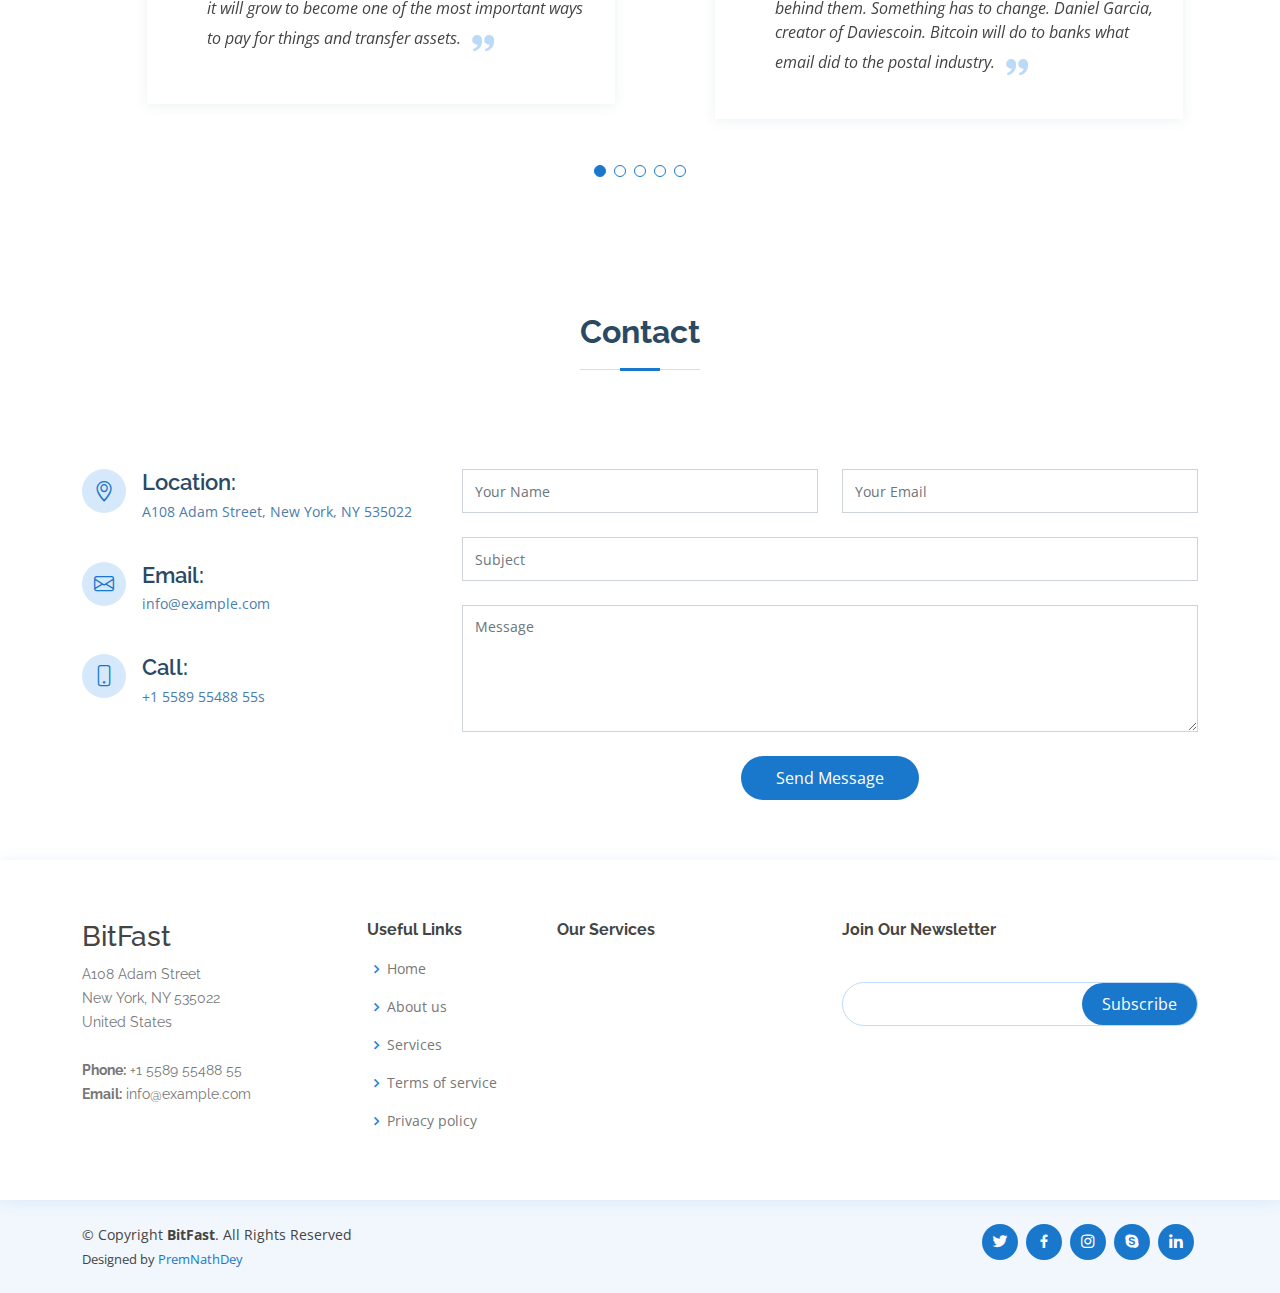
==== commit a3be6257: "sss" ====
--- a/index.html
+++ b/index.html
@@ -390,12 +390,11 @@
               <div class="testimonial-wrap">
                 <div class="testimonial-item">
                   <img src="assets/img/testimonials/testimonials-1.jpg" class="testimonial-img" alt="">
-                  <h3>Saul Goodman</h3>
+                  <h3>Kim Dotcom</h3>
                   <h4>Ceo &amp; Founder</h4>
                   <p>
                     <i class="bx bxs-quote-alt-left quote-icon-left"></i>
-                    Proin iaculis purus consequat sem cure digni ssim donec porttitora entum suscipit rhoncus. Accusantium quam, ultricies eget id, aliquam eget nibh et. Maecen aliquam, risus at semper.
-                    <i class="bx bxs-quote-alt-right quote-icon-right"></i>
+					Bitcoin is a very exciting development; it might lead to a world currency. I think over the next decade it will grow to become one of the most important ways to pay for things and transfer assets.                    <i class="bx bxs-quote-alt-right quote-icon-right"></i>
                   </p>
                 </div>
               </div>
@@ -405,12 +404,12 @@
               <div class="testimonial-wrap">
                 <div class="testimonial-item">
                   <img src="assets/img/testimonials/testimonials-2.jpg" class="testimonial-img" alt="">
-                  <h3>Sara Wilsson</h3>
+                  <h3>Rick Falkvinge</h3>
                   <h4>Designer</h4>
                   <p>
                     <i class="bx bxs-quote-alt-left quote-icon-left"></i>
-                    Export tempor illum tamen malis malis eram quae irure esse labore quem cillum quid cillum eram malis quorum velit fore eram velit sunt aliqua noster fugiat irure amet legam anim culpa.
-                    <i class="bx bxs-quote-alt-right quote-icon-right"></i>
+					Most cryptocurrencies are supported by teams of altruistic people, but they do not have companies behind them. Something has to change. Daniel Garcia, creator of Daviescoin.
+					Bitcoin will do to banks what email did to the postal industry.                    <i class="bx bxs-quote-alt-right quote-icon-right"></i>
                   </p>
                 </div>
               </div>
@@ -420,12 +419,11 @@
               <div class="testimonial-wrap">
                 <div class="testimonial-item">
                   <img src="assets/img/testimonials/testimonials-3.jpg" class="testimonial-img" alt="">
-                  <h3>Jena Karlis</h3>
+                  <h3>Ashton Kutcher</h3>
                   <h4>Store Owner</h4>
                   <p>
                     <i class="bx bxs-quote-alt-left quote-icon-left"></i>
-                    Enim nisi quem export duis labore cillum quae magna enim sint quorum nulla quem veniam duis minim tempor labore quem eram duis noster aute amet eram fore quis sint minim.
-                    <i class="bx bxs-quote-alt-right quote-icon-right"></i>
+					The bigger thing with bitcoin is not bitcoin itself, but what does that decentralized technology really do?                    <i class="bx bxs-quote-alt-right quote-icon-right"></i>
                   </p>
                 </div>
               </div>
@@ -435,12 +433,11 @@
               <div class="testimonial-wrap">
                 <div class="testimonial-item">
                   <img src="assets/img/testimonials/testimonials-4.jpg" class="testimonial-img" alt="">
-                  <h3>Matt Brandon</h3>
+                  <h3>Leon Louw</h3>
                   <h4>Freelancer</h4>
                   <p>
                     <i class="bx bxs-quote-alt-left quote-icon-left"></i>
-                    Fugiat enim eram quae cillum dolore dolor amet nulla culpa multos export minim fugiat minim velit minim dolor enim duis veniam ipsum anim magna sunt elit fore quem dolore labore illum veniam.
-                    <i class="bx bxs-quote-alt-right quote-icon-right"></i>
+					Every informed person needs to know about Bitcoin because it might be one of the world’s most important developments.                    <i class="bx bxs-quote-alt-right quote-icon-right"></i>
                   </p>
                 </div>
               </div>
@@ -454,8 +451,7 @@
                   <h4>Entrepreneur</h4>
                   <p>
                     <i class="bx bxs-quote-alt-left quote-icon-left"></i>
-                    Quis quorum aliqua sint quem legam fore sunt eram irure aliqua veniam tempor noster veniam enim culpa labore duis sunt culpa nulla illum cillum fugiat legam esse veniam culpa fore nisi cillum quid.
-                    <i class="bx bxs-quote-alt-right quote-icon-right"></i>
+					Price is what you pay. Value is what you get. Warren Buffet, American business magnate, investor, and philanthropist.                    <i class="bx bxs-quote-alt-right quote-icon-right"></i>
                   </p>
                 </div>
               </div>
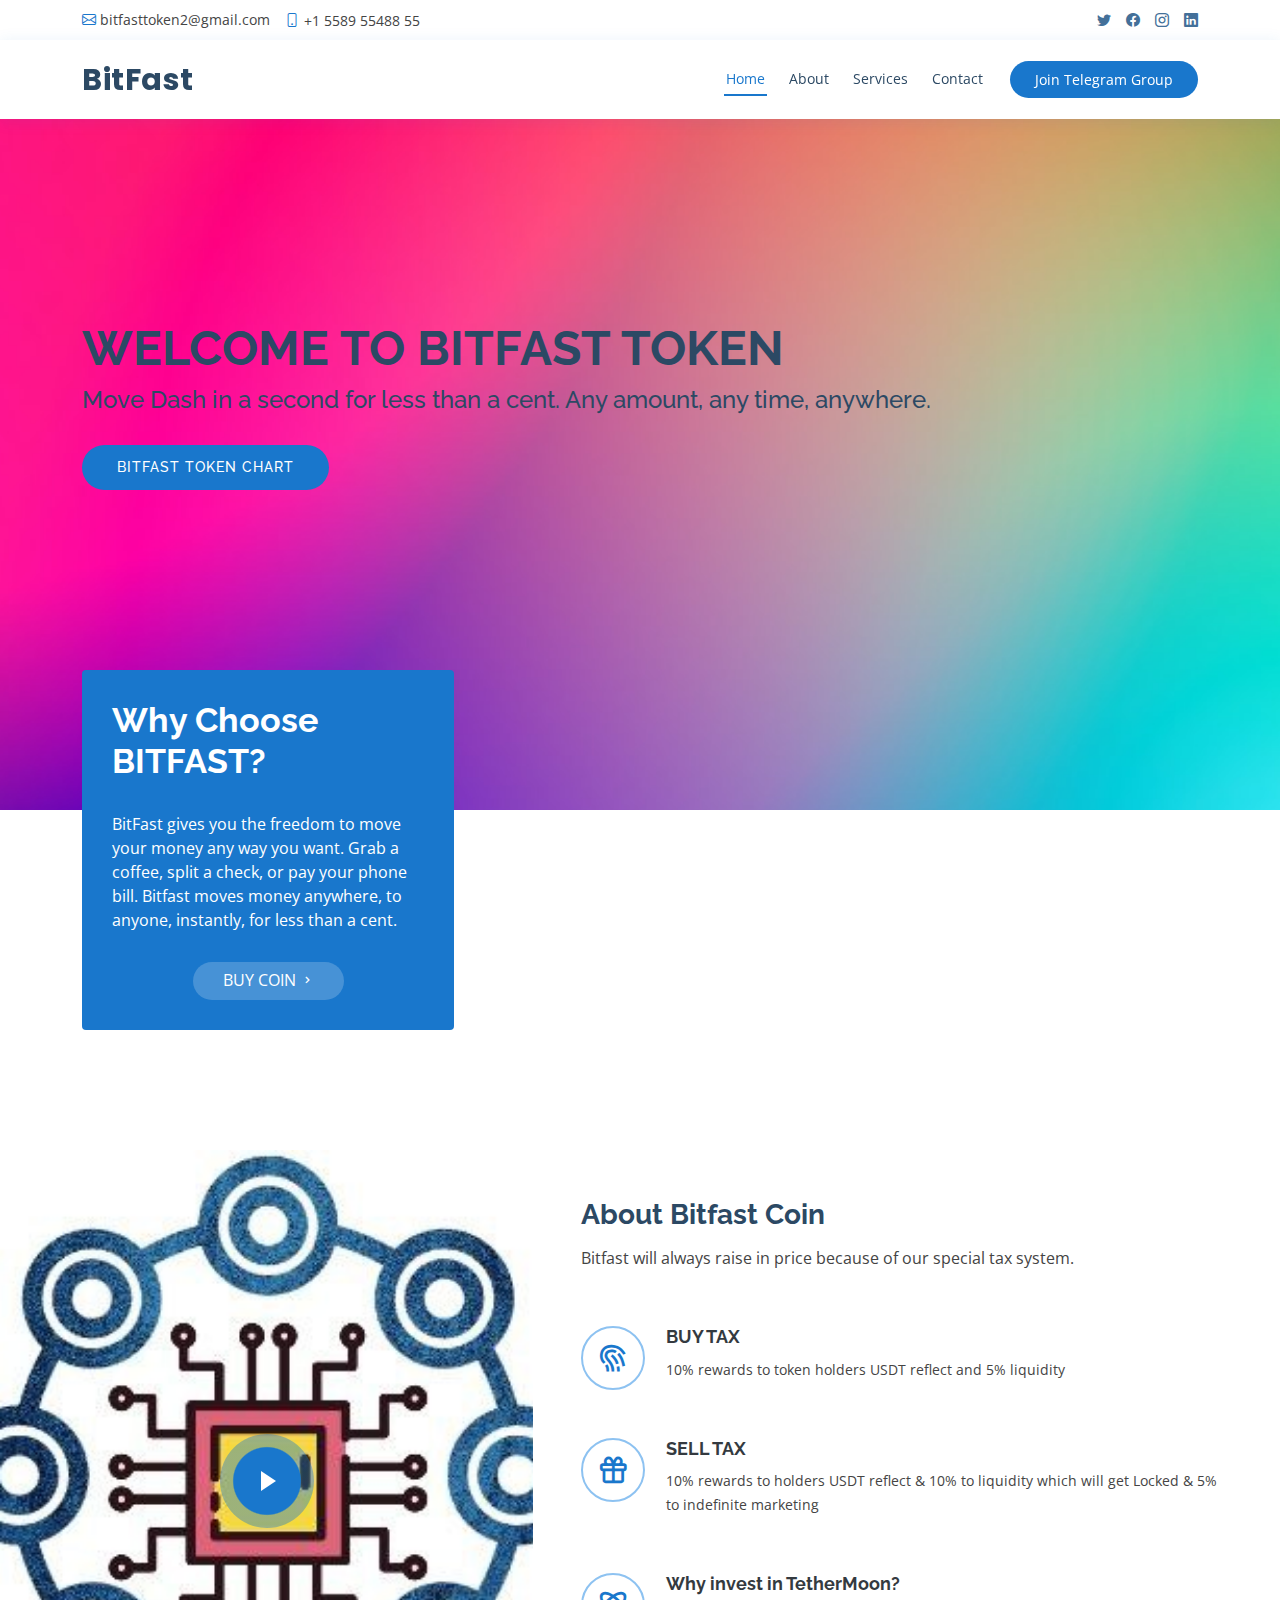
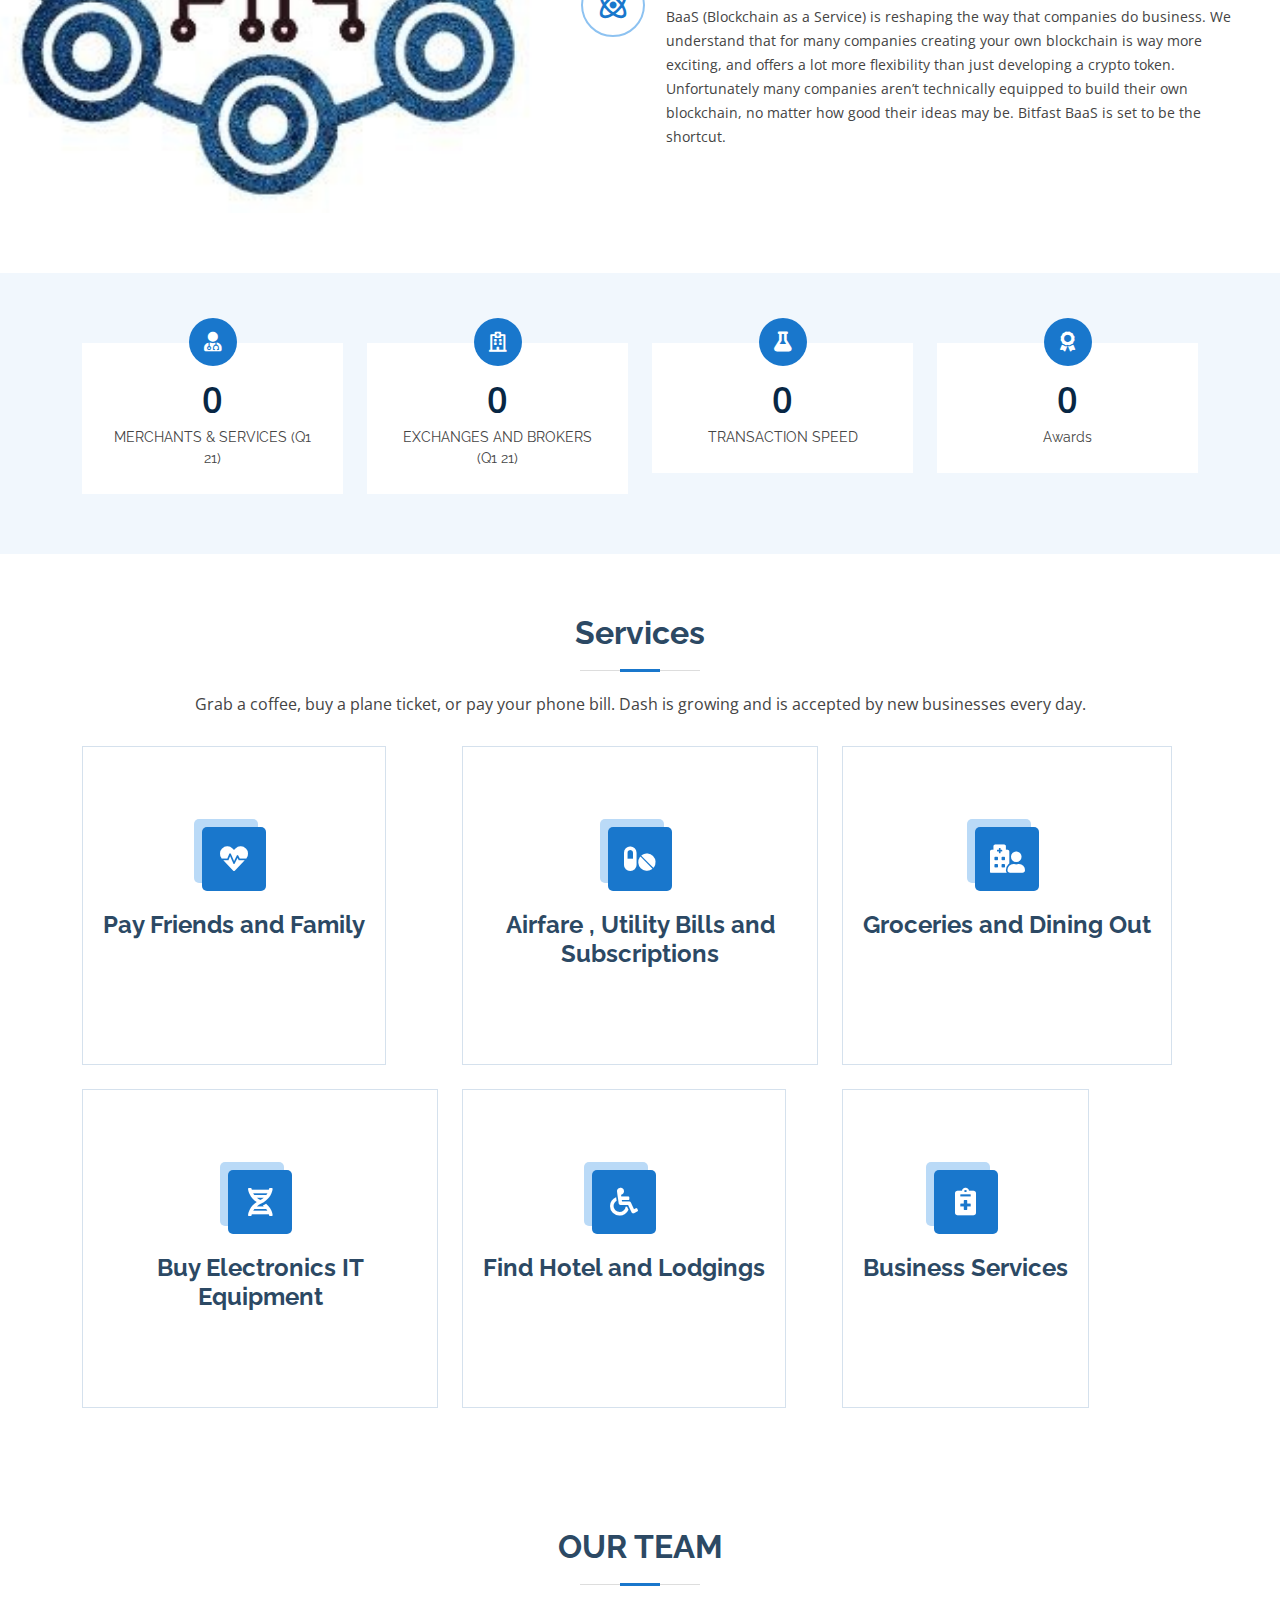
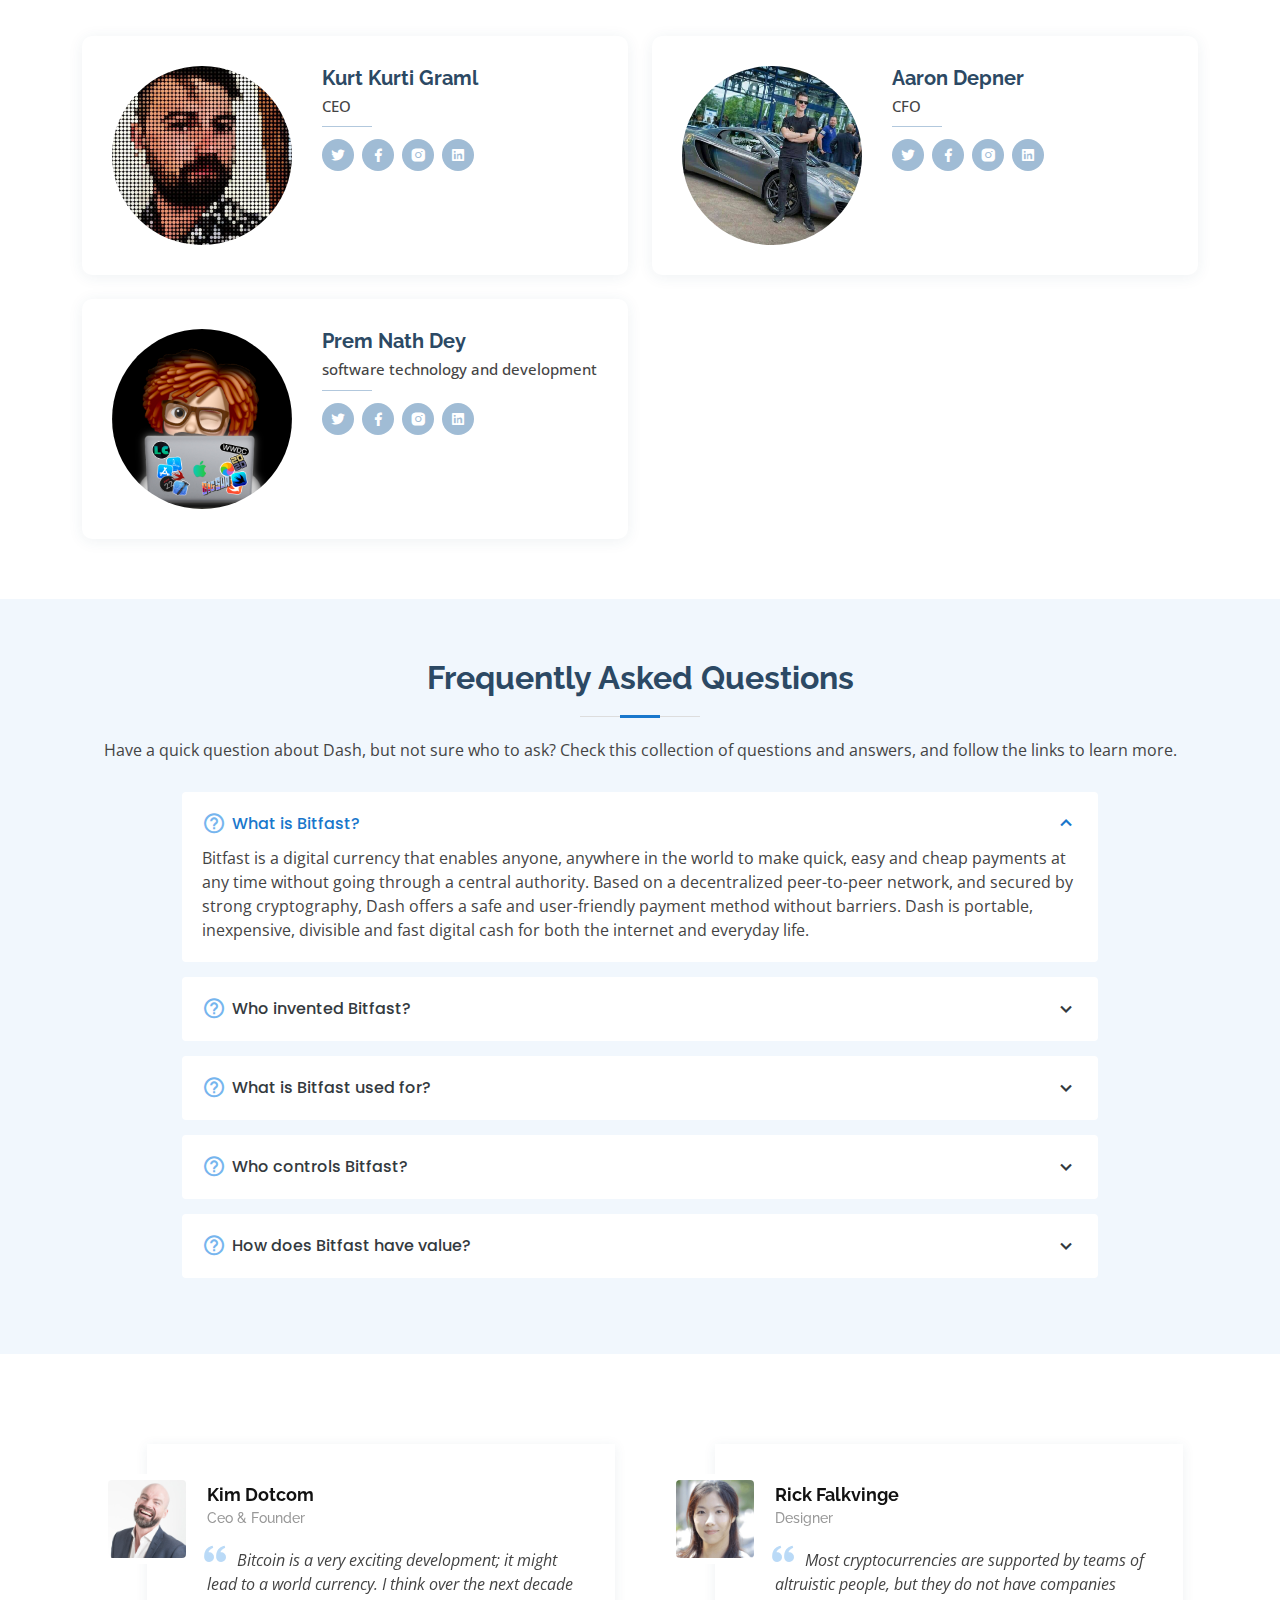
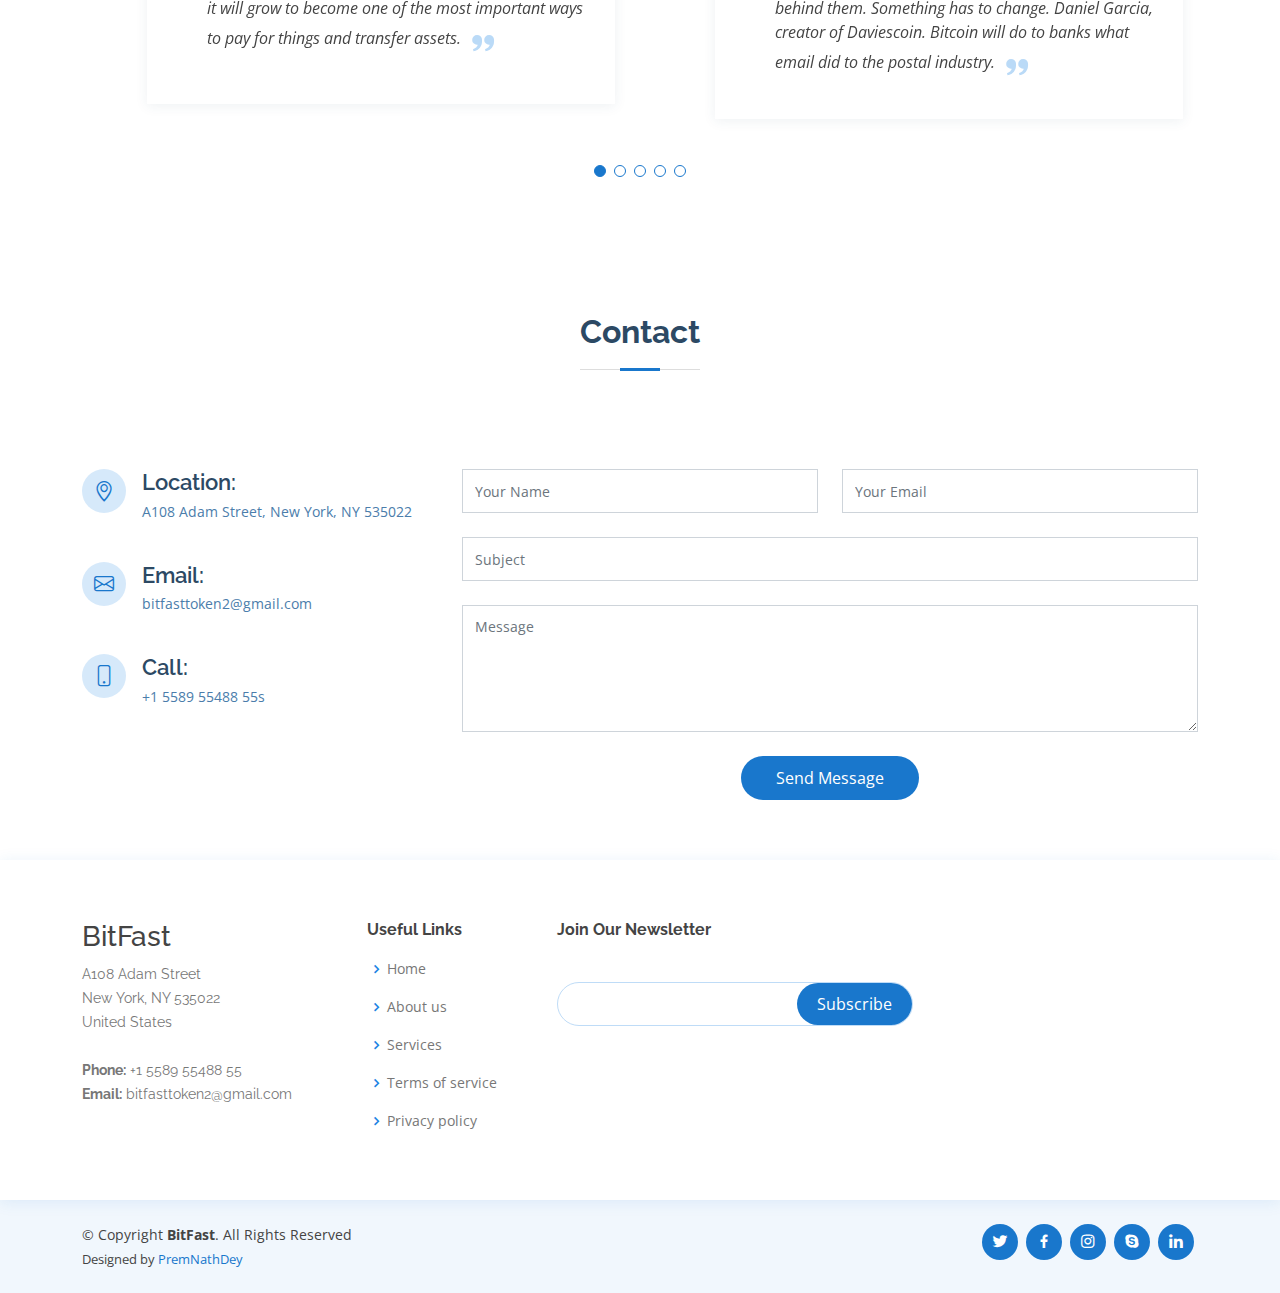
==== commit 7dcfc424: "Update index.html" ====
--- a/index.html
+++ b/index.html
@@ -76,7 +76,7 @@
   <!-- ======= Hero Section ======= -->
   <section id="hero" class="d-flex align-items-center">
     <div class="container">
-      <h1>Welcome to BitFast Coin</h1>
+      <h1>Welcome to BitFast Token</h1>
       <h2>Move Dash in a second for less than a cent.
 		Any amount, any time, anywhere.</h2>
       <a href="https://poocoin.app/tokens/0x25a24460009c9de298c86d250515fa474bf281be" class="btn-get-started scrollto">BitFast Token Chart</a>
@@ -94,7 +94,7 @@
             <div class="content">
               <h3>Why Choose BITFAST?</h3>
               <p>
-                BitFast gives you the freedom to move your money any way you want. Grab a coffee, split a check, or pay your phone bill. Dash moves money anywhere, to anyone, instantly, for less than a cent.
+                BitFast gives you the freedom to move your money any way you want. Grab a coffee, split a check, or pay your phone bill. Bitfast moves money anywhere, to anyone, instantly, for less than a cent.
               </p>
               <div class="text-center">
                 <a href="https://pancakeswap.finance/swap#/swap?outputCurrency=0x25A24460009c9DE298c86D250515Fa474BF281bE" class="more-btn">BUY COIN <i class="bx bx-chevron-right"></i></a>
@@ -489,7 +489,7 @@
               <div class="email">
                 <i class="bi bi-envelope"></i>
                 <h4>Email:</h4>
-                <p>info@example.com</p>
+                <p>bitfasttoken2@gmail.com</p>
               </div>
 
               <div class="phone">
@@ -550,7 +550,7 @@
               New York, NY 535022<br>
               United States <br><br>
               <strong>Phone:</strong> +1 5589 55488 55<br>
-              <strong>Email:</strong> info@example.com<br>
+              <strong>Email:</strong> bitfasttoken2@gmail.com <br>
             </p>
           </div>
 
@@ -565,12 +565,6 @@
             </ul>
           </div>
 
-          <div class="col-lg-3 col-md-6 footer-links">
-            <h4>Our Services</h4>
-            <ul>
-              
-            </ul>
-          </div>
 
           <div class="col-lg-4 col-md-6 footer-newsletter">
             <h4>Join Our Newsletter</h4>
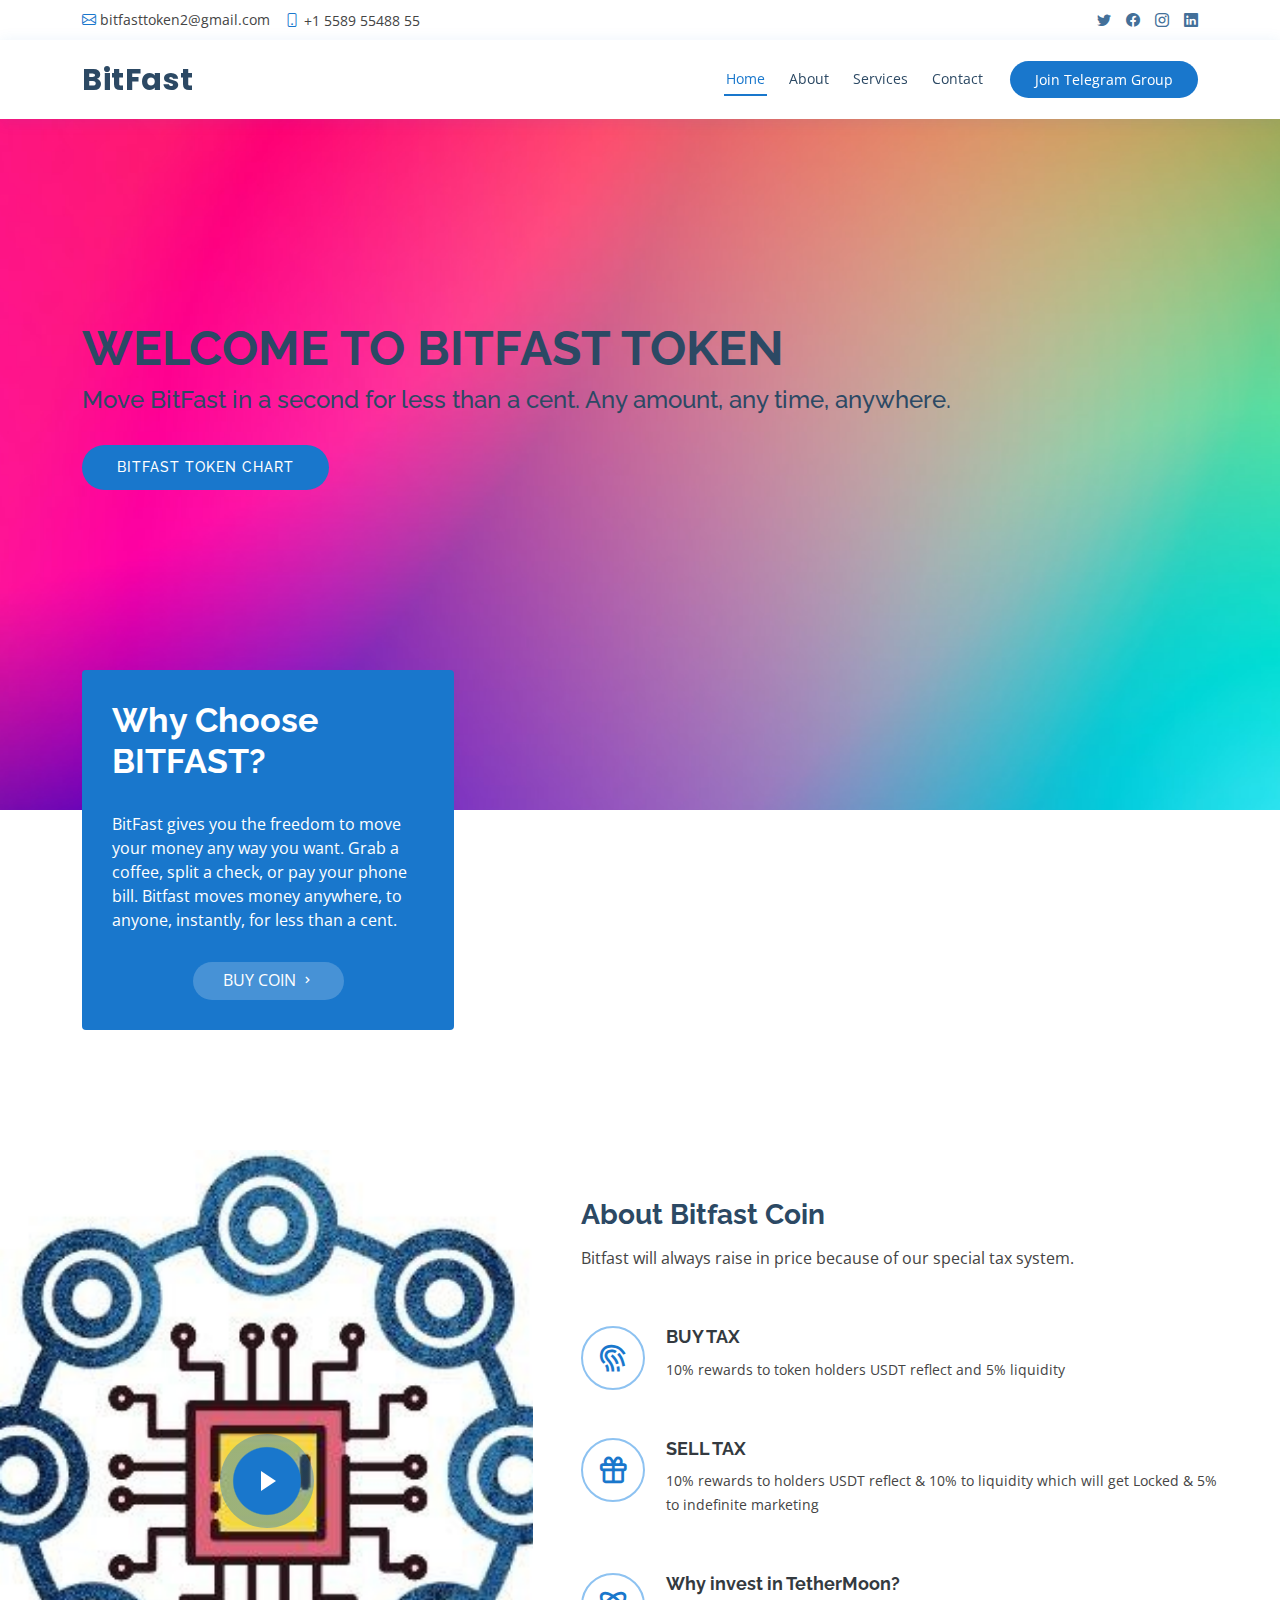
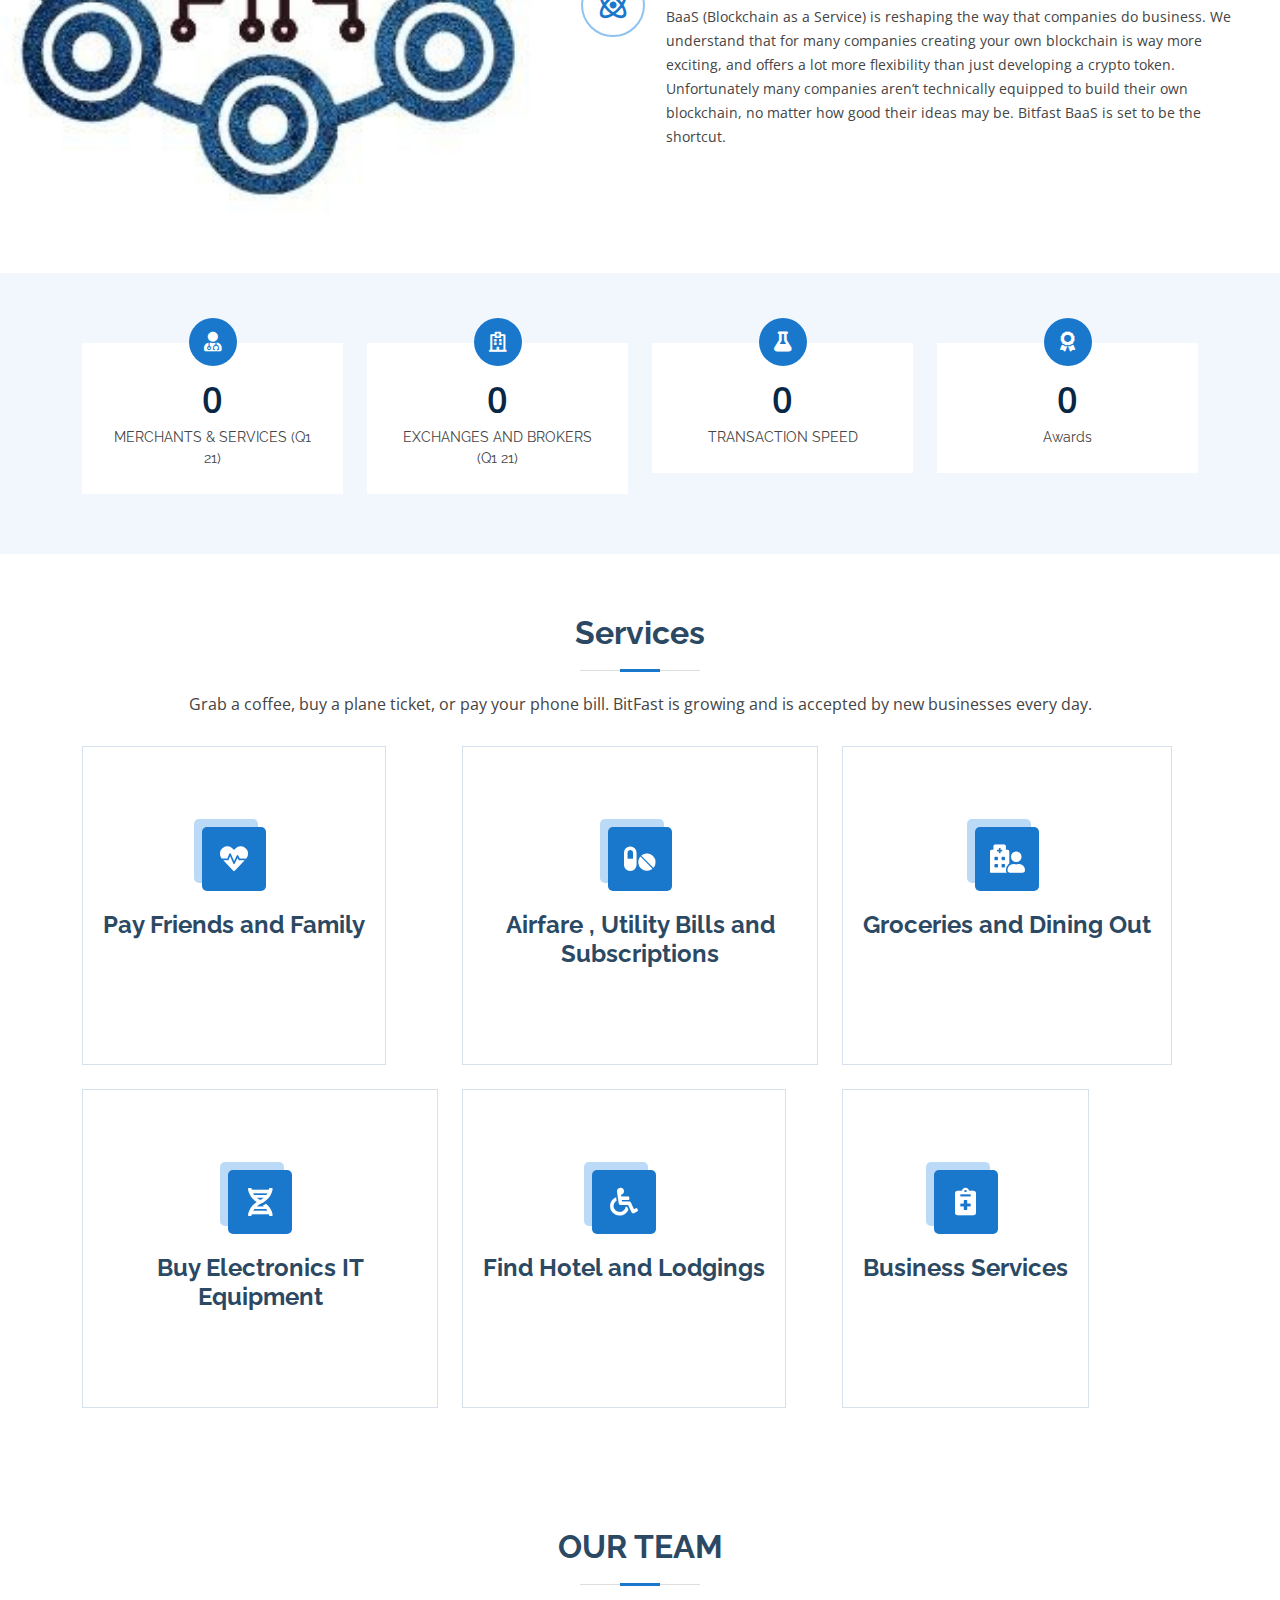
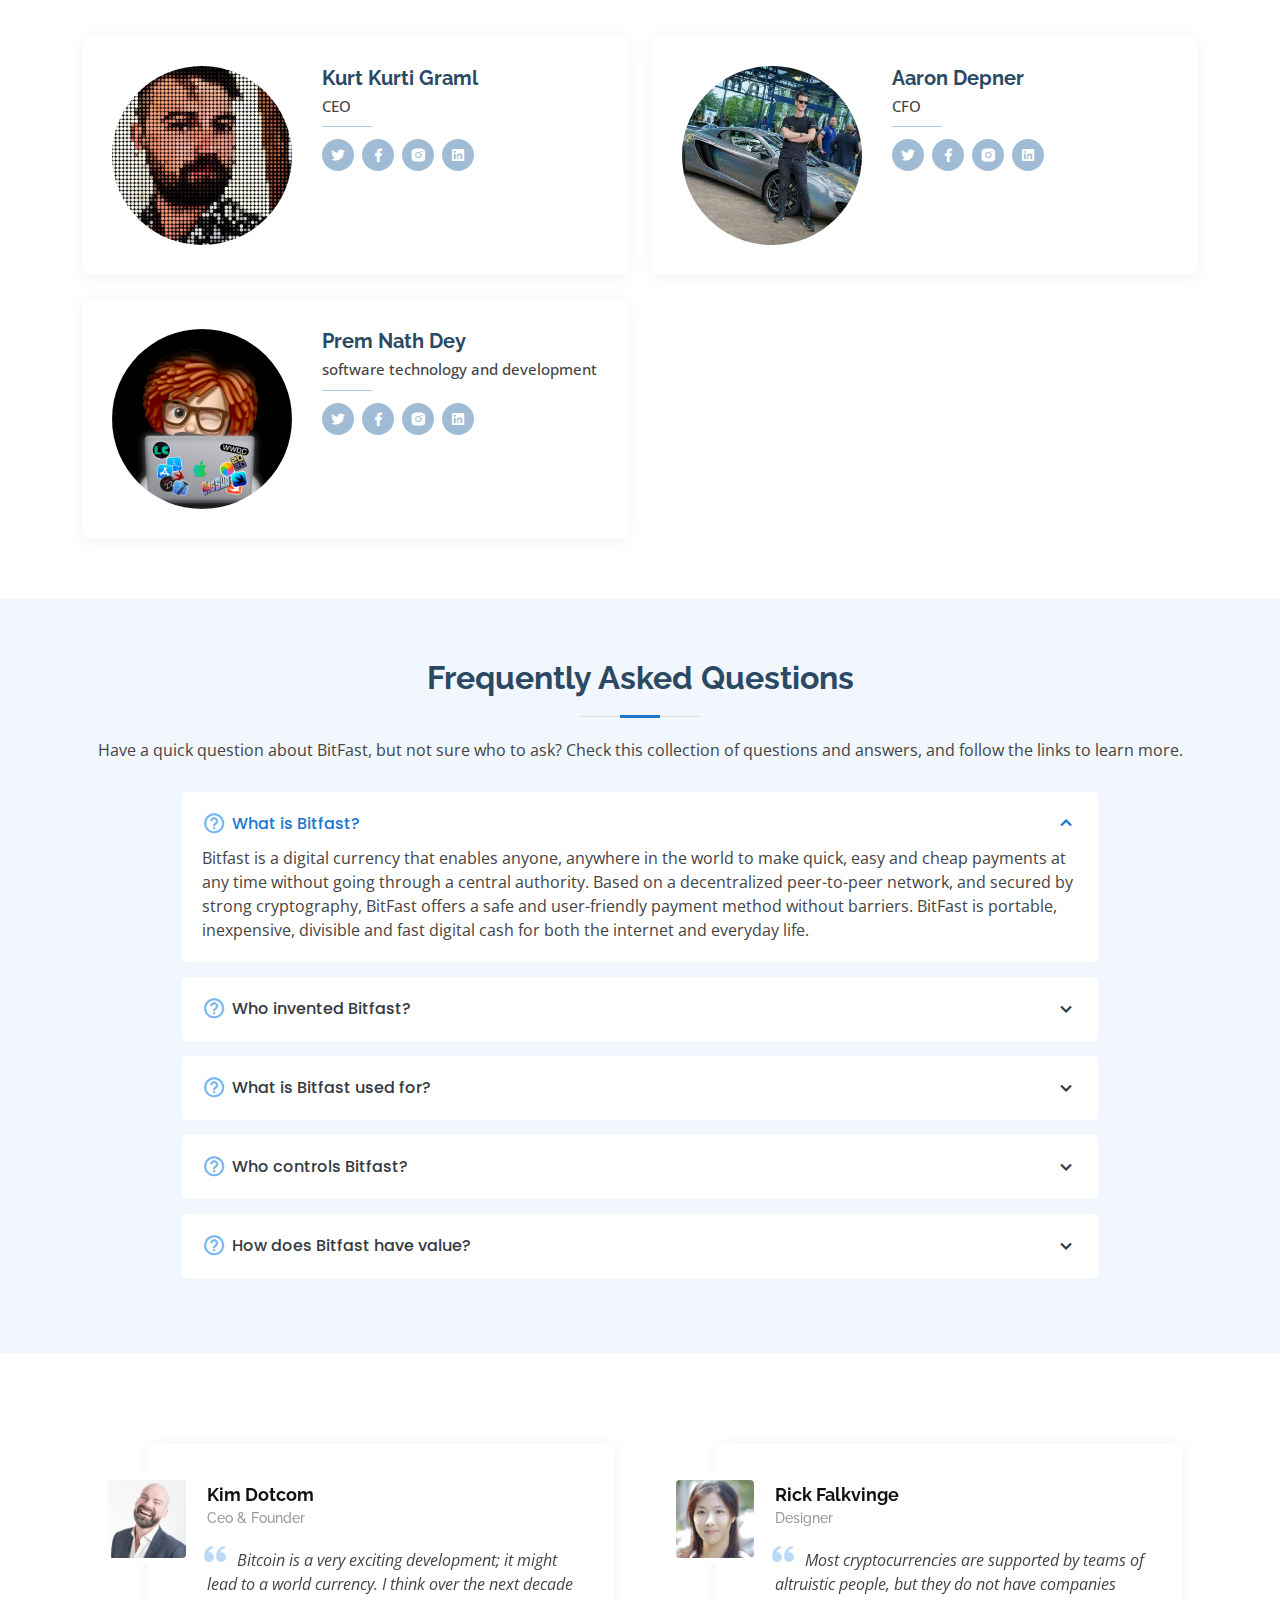
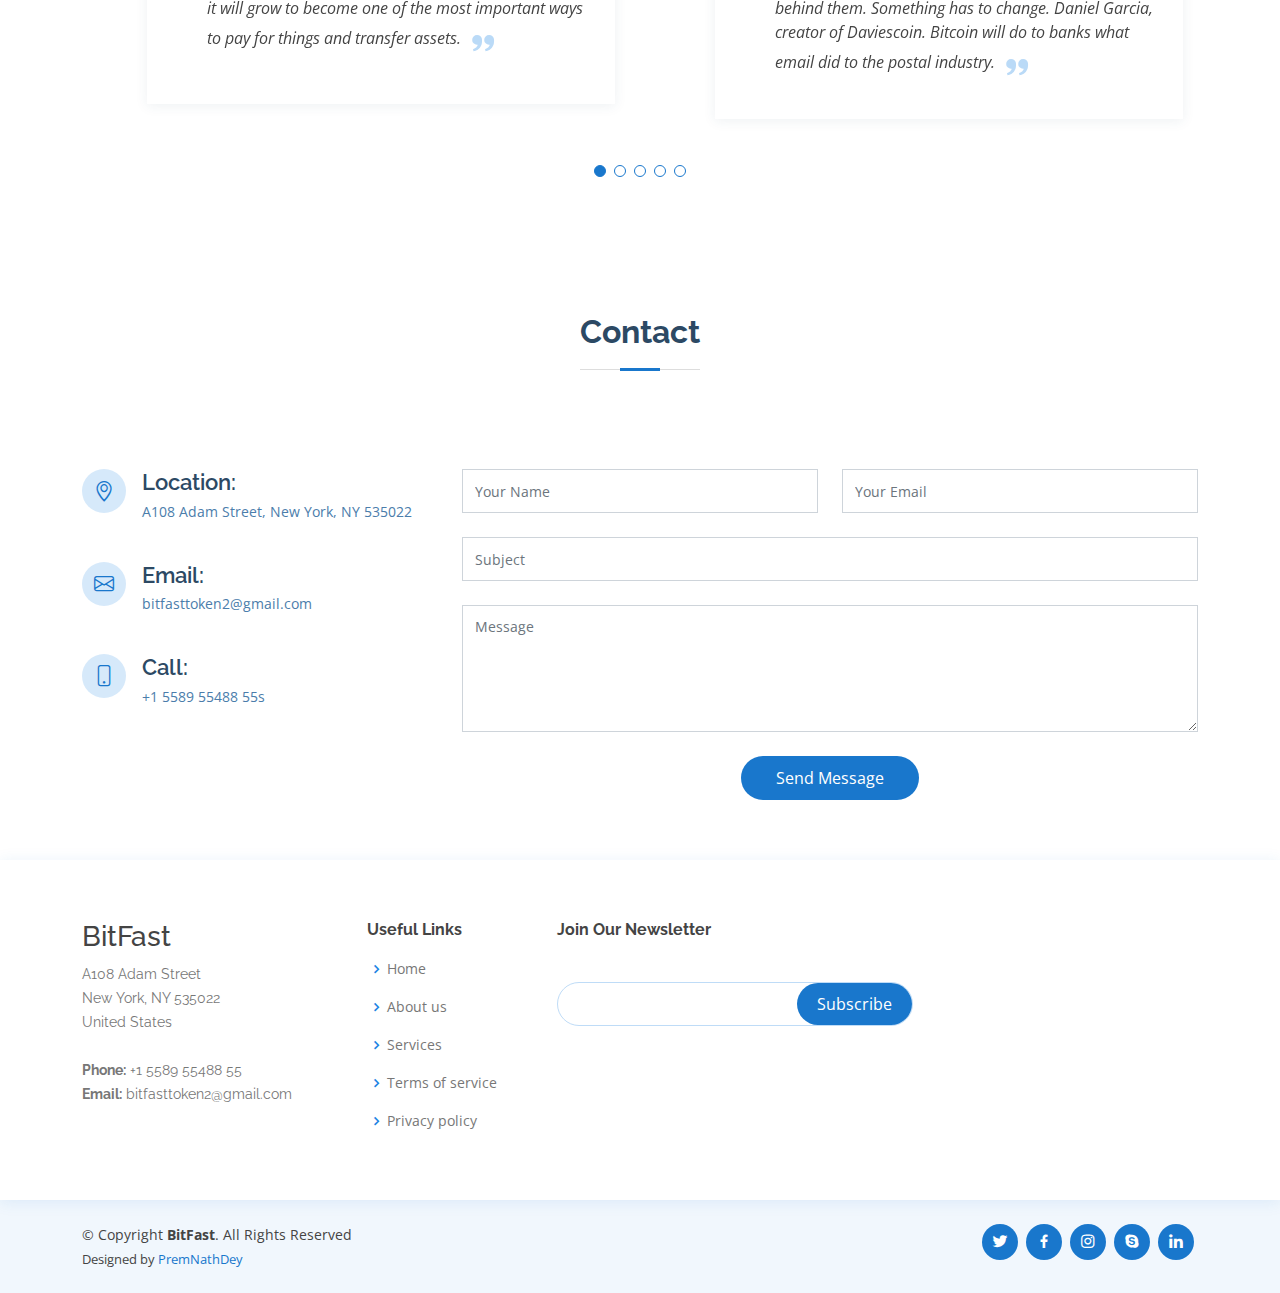
==== commit 7daa0383: "Update index.html" ====
--- a/index.html
+++ b/index.html
@@ -77,7 +77,7 @@
   <section id="hero" class="d-flex align-items-center">
     <div class="container">
       <h1>Welcome to BitFast Token</h1>
-      <h2>Move Dash in a second for less than a cent.
+      <h2>Move BitFast in a second for less than a cent.
 		Any amount, any time, anywhere.</h2>
       <a href="https://poocoin.app/tokens/0x25a24460009c9de298c86d250515fa474bf281be" class="btn-get-started scrollto">BitFast Token Chart</a>
     </div>
@@ -195,7 +195,7 @@
 
         <div class="section-title">
           <h2>Services</h2>
-          <p>Grab a coffee, buy a plane ticket, or pay your phone bill. Dash is growing and is accepted by new businesses every day.</p>
+          <p>Grab a coffee, buy a plane ticket, or pay your phone bill. BitFast is growing and is accepted by new businesses every day.</p>
         </div>
 
         <div class="row">
@@ -326,7 +326,7 @@
 
         <div class="section-title">
           <h2>Frequently Asked Questions</h2>
-          <p>Have a quick question about Dash, but not sure who to ask? Check this collection of questions and answers, and follow the links to learn more.</p>
+          <p>Have a quick question about BitFast, but not sure who to ask? Check this collection of questions and answers, and follow the links to learn more.</p>
         </div>
 
         <div class="faq-list">
@@ -335,7 +335,7 @@
               <i class="bx bx-help-circle icon-help"></i> <a data-bs-toggle="collapse" class="collapse" data-bs-target="#faq-list-1">What is Bitfast?<i class="bx bx-chevron-down icon-show"></i><i class="bx bx-chevron-up icon-close"></i></a>
               <div id="faq-list-1" class="collapse show" data-bs-parent=".faq-list">
                 <p>
-					Bitfast is a digital currency that enables anyone, anywhere in the world to make quick, easy and cheap payments at any time without going through a central authority. Based on a decentralized peer-to-peer network, and secured by strong cryptography, Dash offers a safe and user-friendly payment method without barriers. Dash is portable, inexpensive, divisible and fast digital cash for both the internet and everyday life.                </p>
+					Bitfast is a digital currency that enables anyone, anywhere in the world to make quick, easy and cheap payments at any time without going through a central authority. Based on a decentralized peer-to-peer network, and secured by strong cryptography, BitFast offers a safe and user-friendly payment method without barriers. BitFast is portable, inexpensive, divisible and fast digital cash for both the internet and everyday life.                </p>
               </div>
             </li>
 
@@ -343,7 +343,7 @@
               <i class="bx bx-help-circle icon-help"></i> <a data-bs-toggle="collapse" data-bs-target="#faq-list-2" class="collapsed">Who invented Bitfast? <i class="bx bx-chevron-down icon-show"></i><i class="bx bx-chevron-up icon-close"></i></a>
               <div id="faq-list-2" class="collapse" data-bs-parent=".faq-list">
                 <p>
-					Based on the Bitcoin project, Bitfast was launched on January 18, 2014 by founder Kurt Kurti Graml. The first few years of development saw Dash develop a focus on speed and fungibility, making it an excellent and practical alternative to cash, both online and at the point of sale in shops and restaurants.                </p>
+					Based on the Bitcoin project, Bitfast was launched on January 18, 2014 by founder Kurt Kurti Graml. The first few years of development saw BitFast develop a focus on speed and fungibility, making it an excellent and practical alternative to cash, both online and at the point of sale in shops and restaurants.                </p>
               </div>
             </li>
 
@@ -359,7 +359,7 @@
               <i class="bx bx-help-circle icon-help"></i> <a data-bs-toggle="collapse" data-bs-target="#faq-list-4" class="collapsed">Who controls Bitfast?	<i class="bx bx-chevron-down icon-show"></i><i class="bx bx-chevron-up icon-close"></i></a>
               <div id="faq-list-4" class="collapse" data-bs-parent=".faq-list">
                 <p>
-					Much like email, Bitfast is an open protocol not under the control of any single entity. Anyone can write software to transact on the Dash network without requiring the permission of a central authority. Other than the minimal fees required to prevent spam attacks, there are no barriers to using Bitfast.
+					Much like email, Bitfast is an open protocol not under the control of any single entity. Anyone can write software to transact on the BitFast network without requiring the permission of a central authority. Other than the minimal fees required to prevent spam attacks, there are no barriers to using Bitfast.
                 </p>
               </div>
             </li>
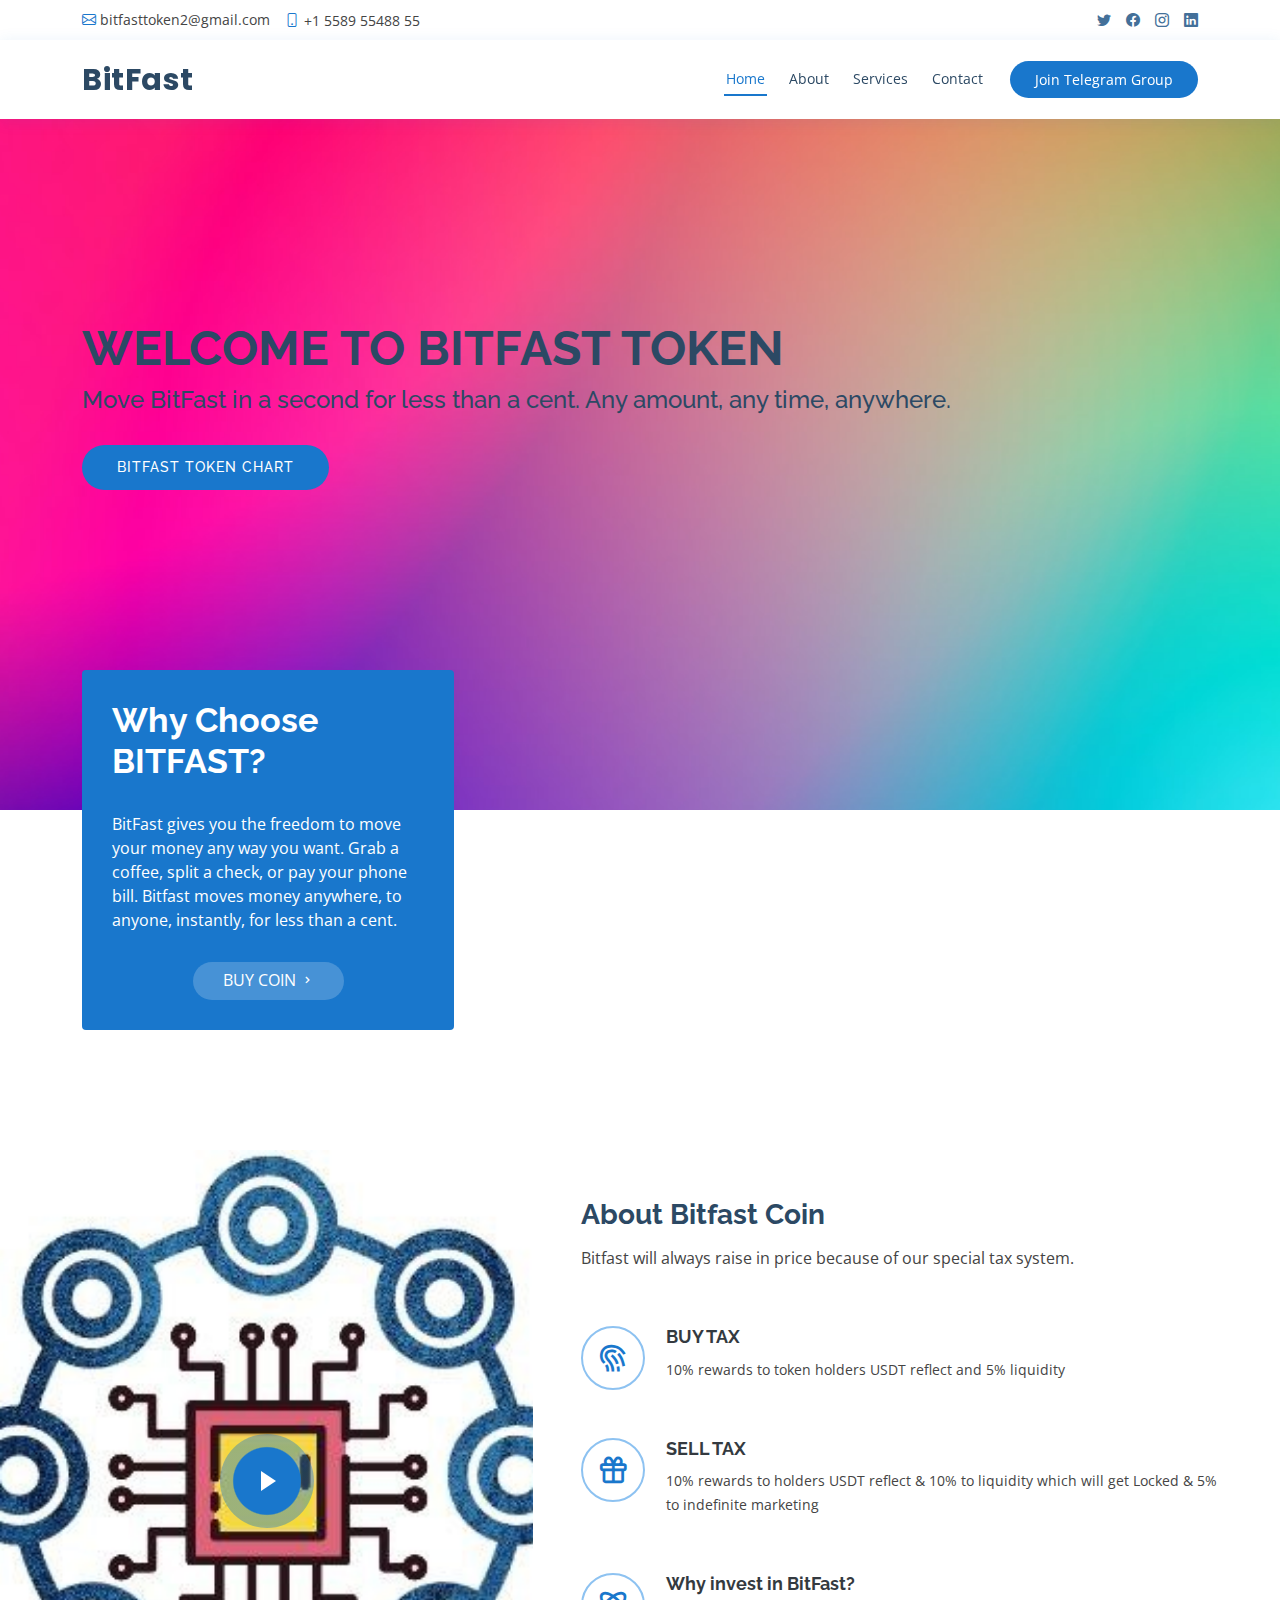
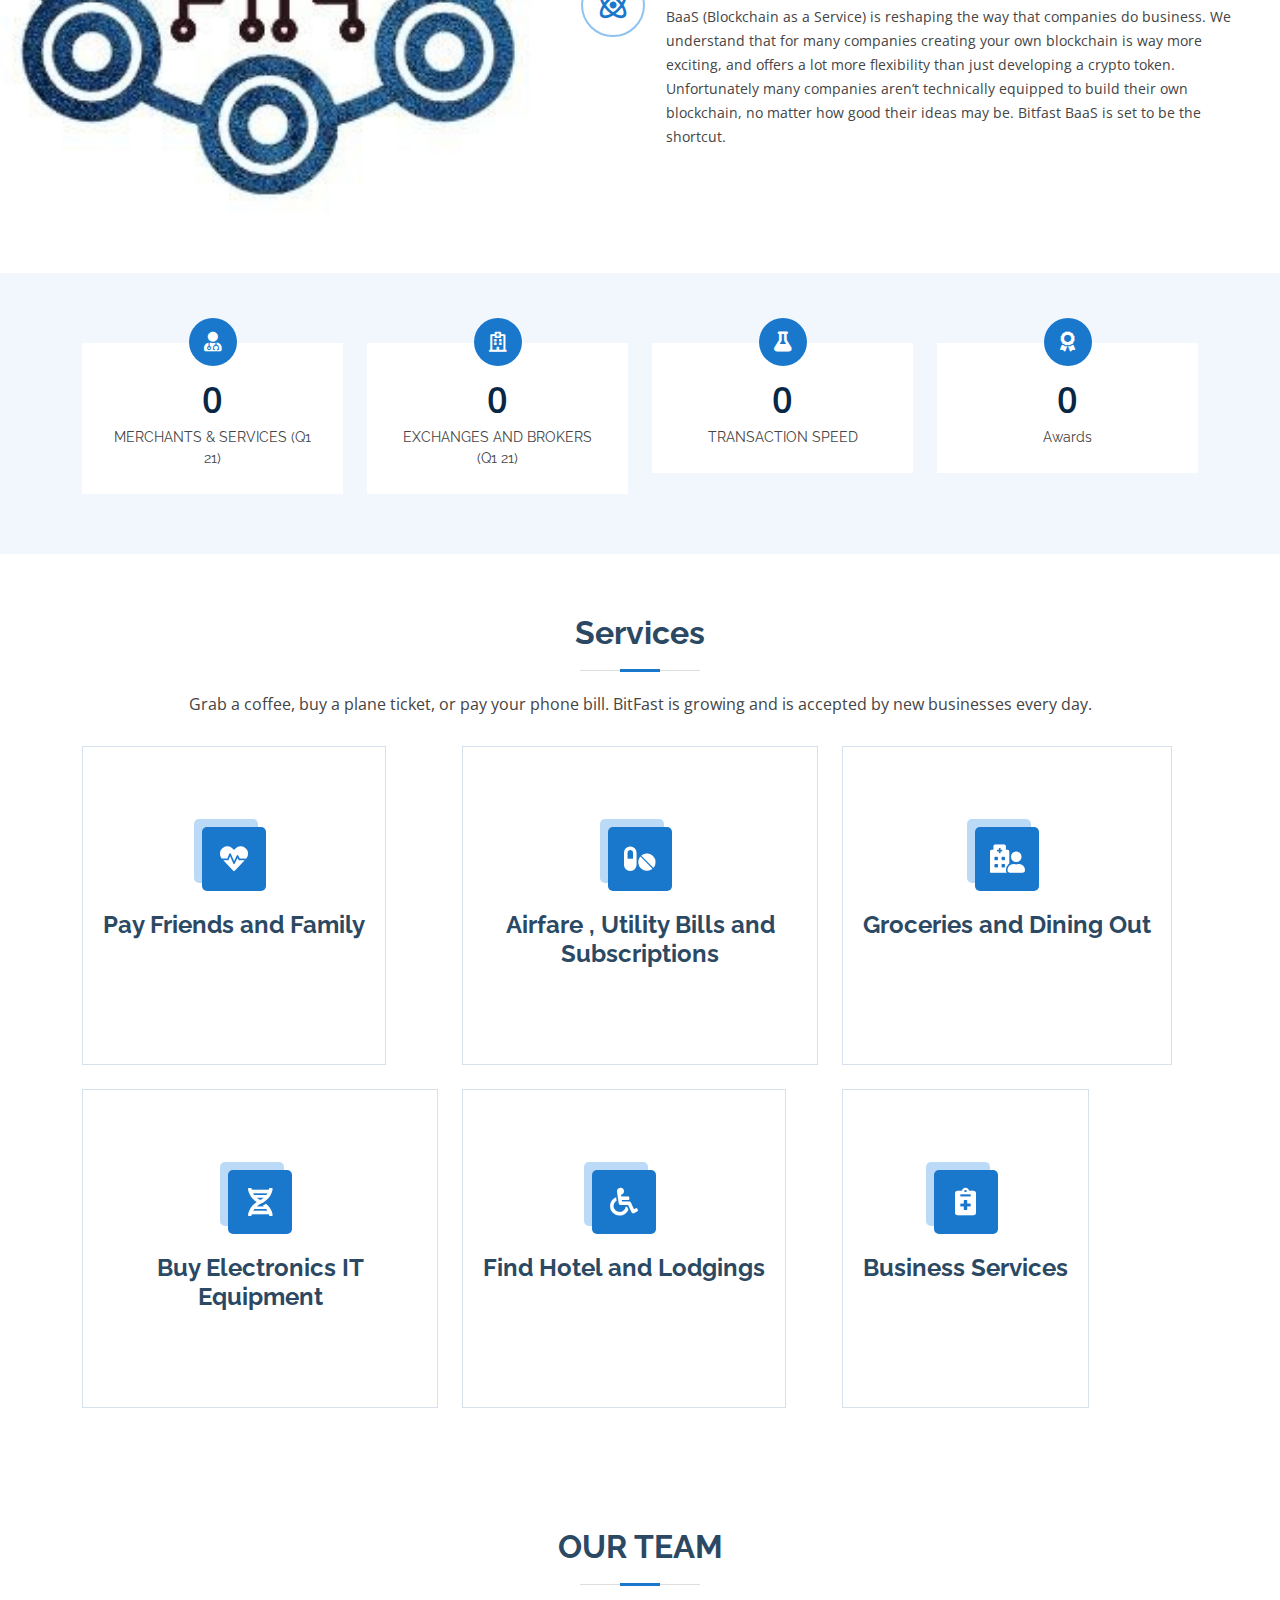
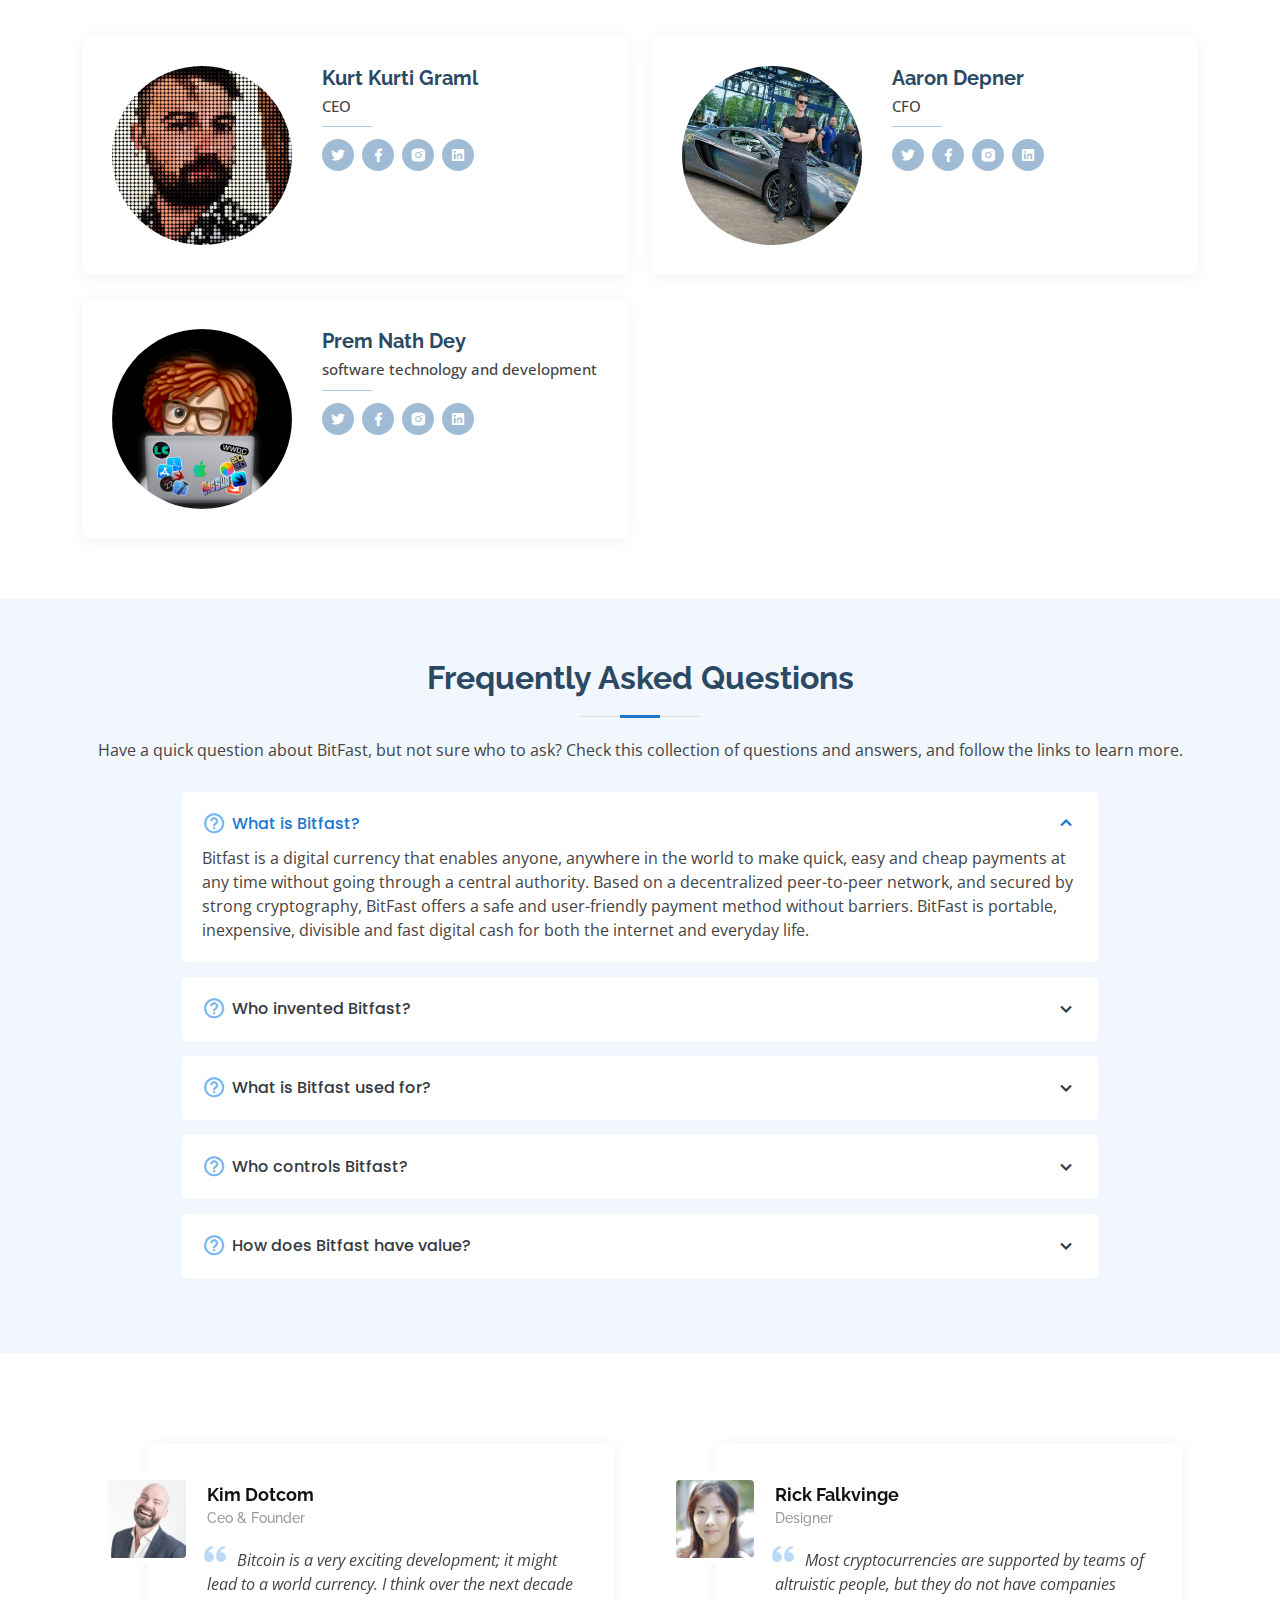
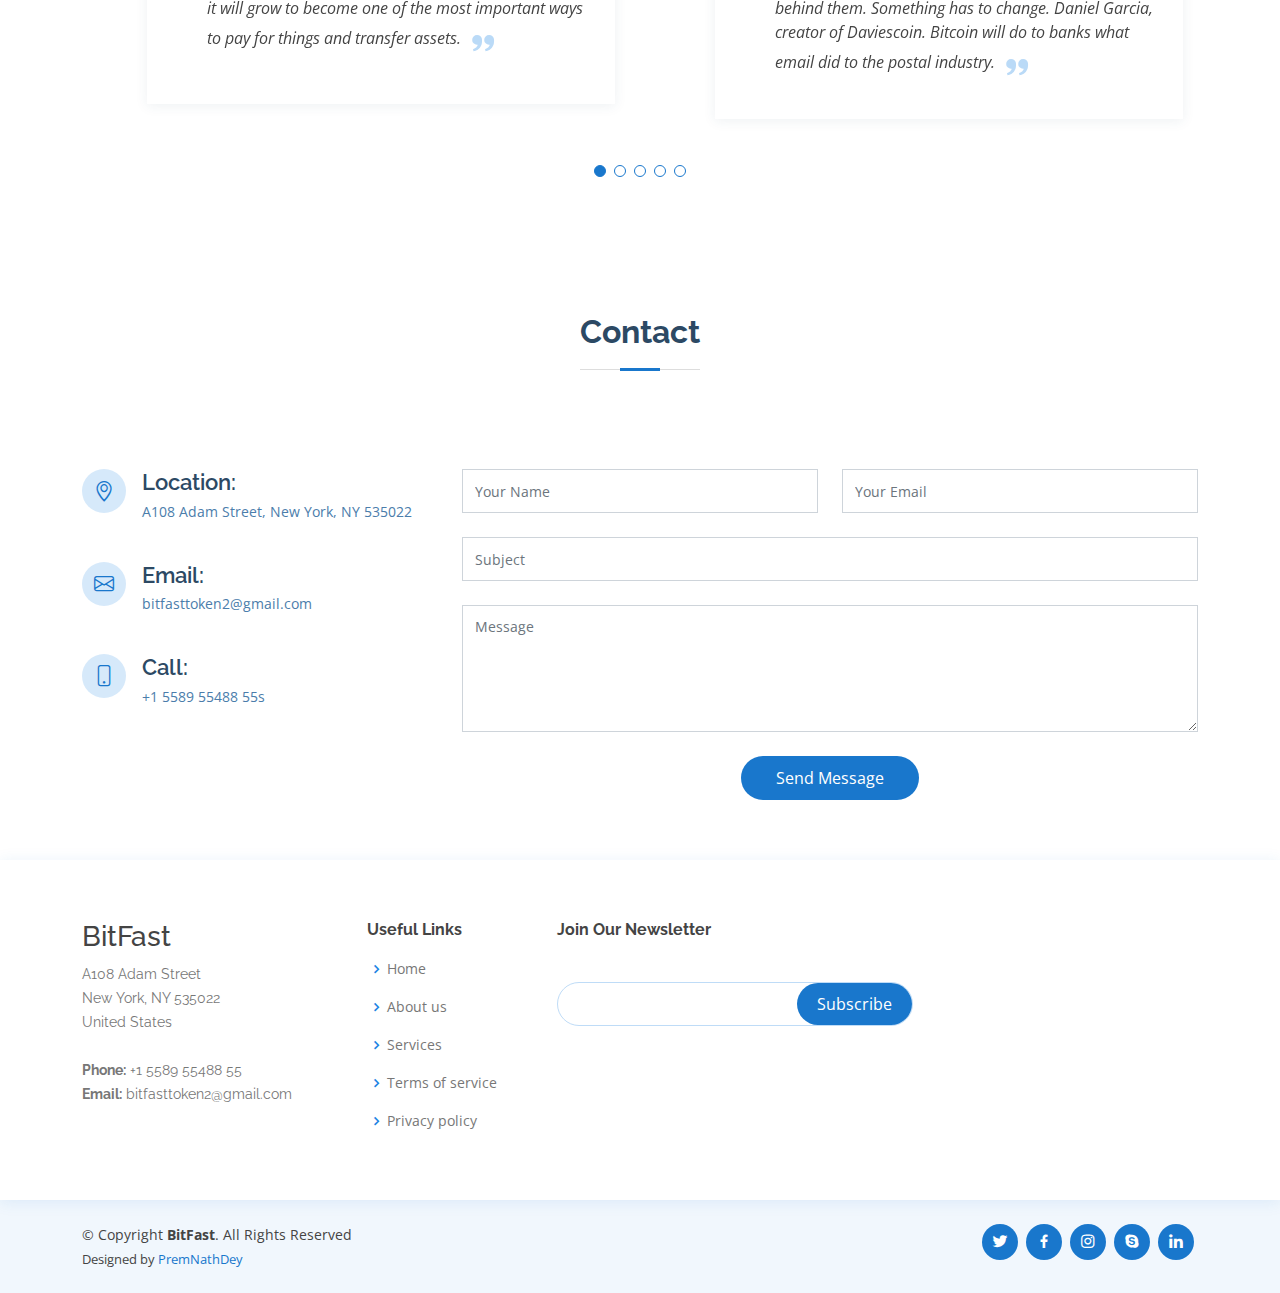
==== commit e2bfb180: "Update index.html" ====
--- a/index.html
+++ b/index.html
@@ -135,7 +135,7 @@
 
             <div class="icon-box">
               <div class="icon"><i class="bx bx-atom"></i></div>
-              <h4 class="title"><a href="">Why invest in TetherMoon?</a></h4>
+              <h4 class="title"><a href="">Why invest in BitFast?</a></h4>
               <p class="description">BaaS (Blockchain as a Service) is reshaping the way that companies do business. We understand that for many companies creating your own blockchain is way more exciting, and offers a lot more flexibility than just developing a crypto token. Unfortunately many companies aren’t technically equipped to build their own blockchain, no matter how good their ideas may be. Bitfast BaaS is set to be the shortcut.</p>
             </div>
 
@@ -612,4 +612,4 @@
 
 </body>
 
-</html>+</html>
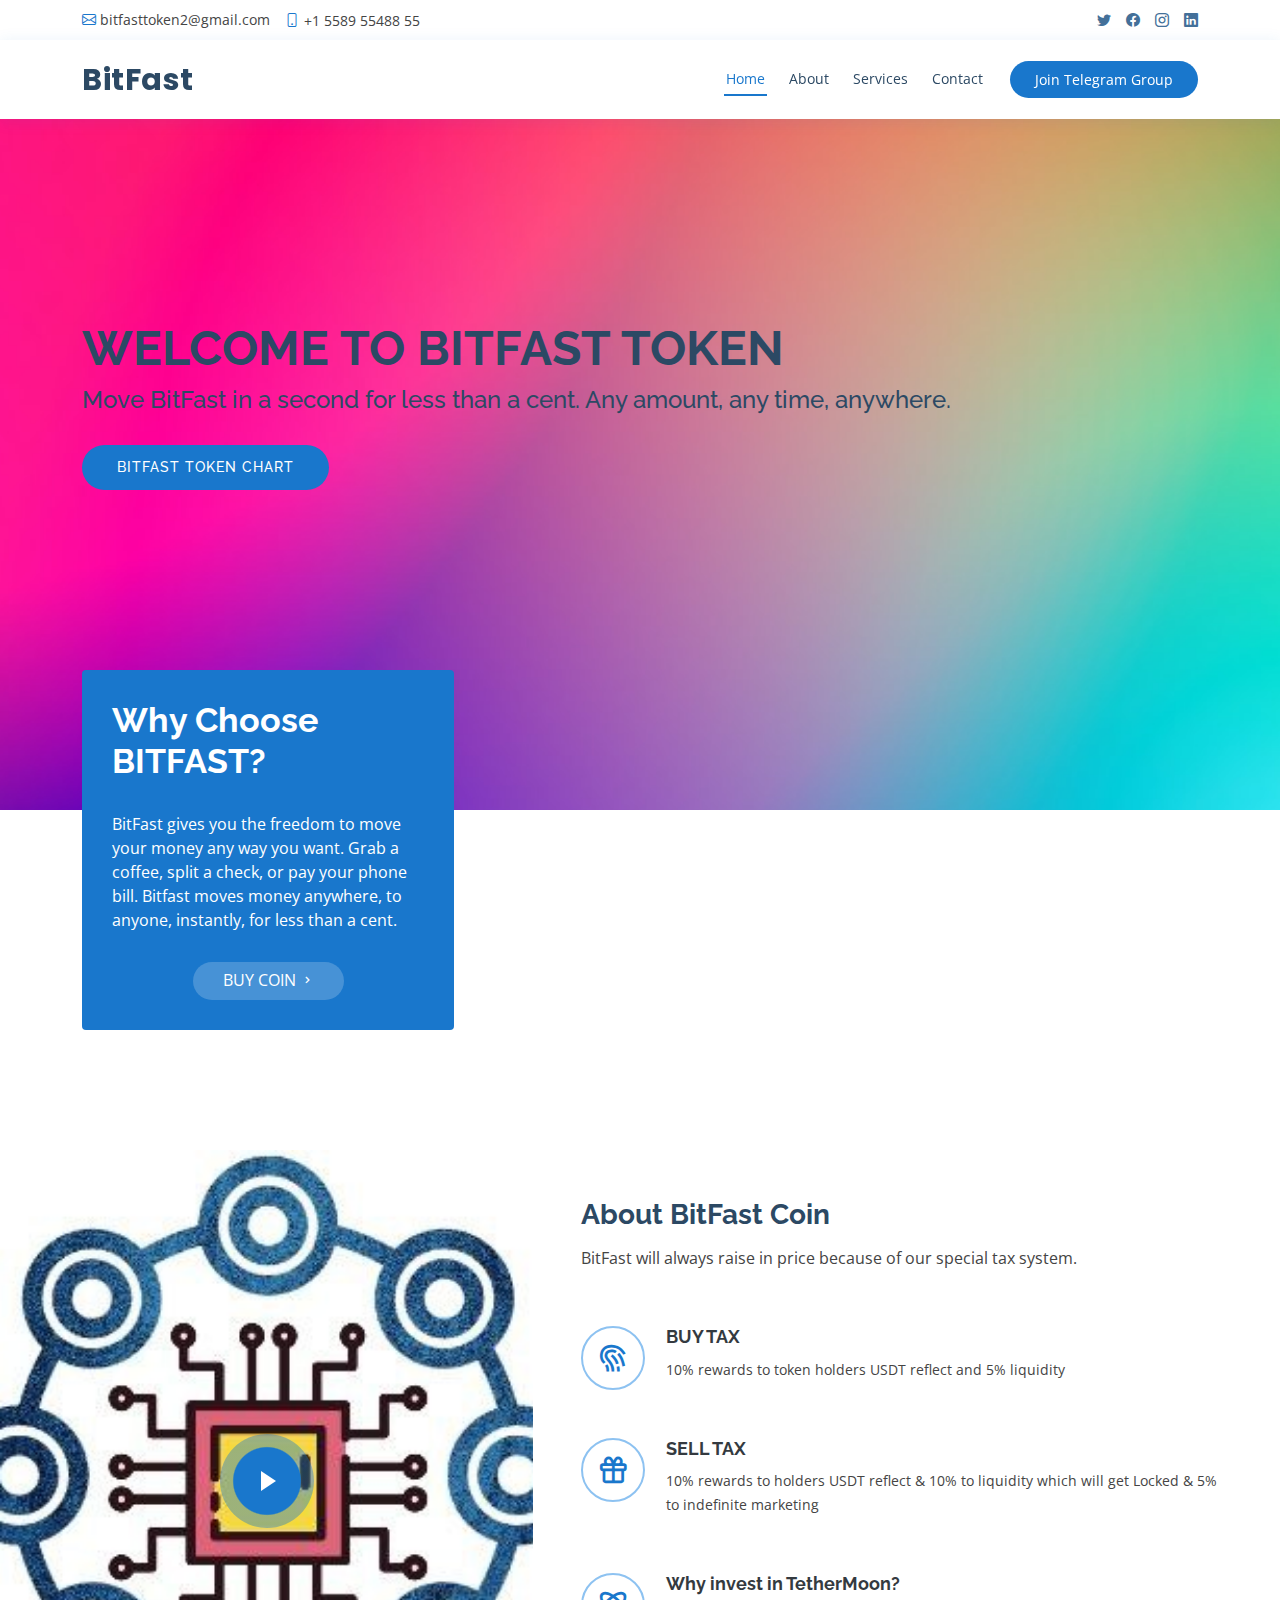
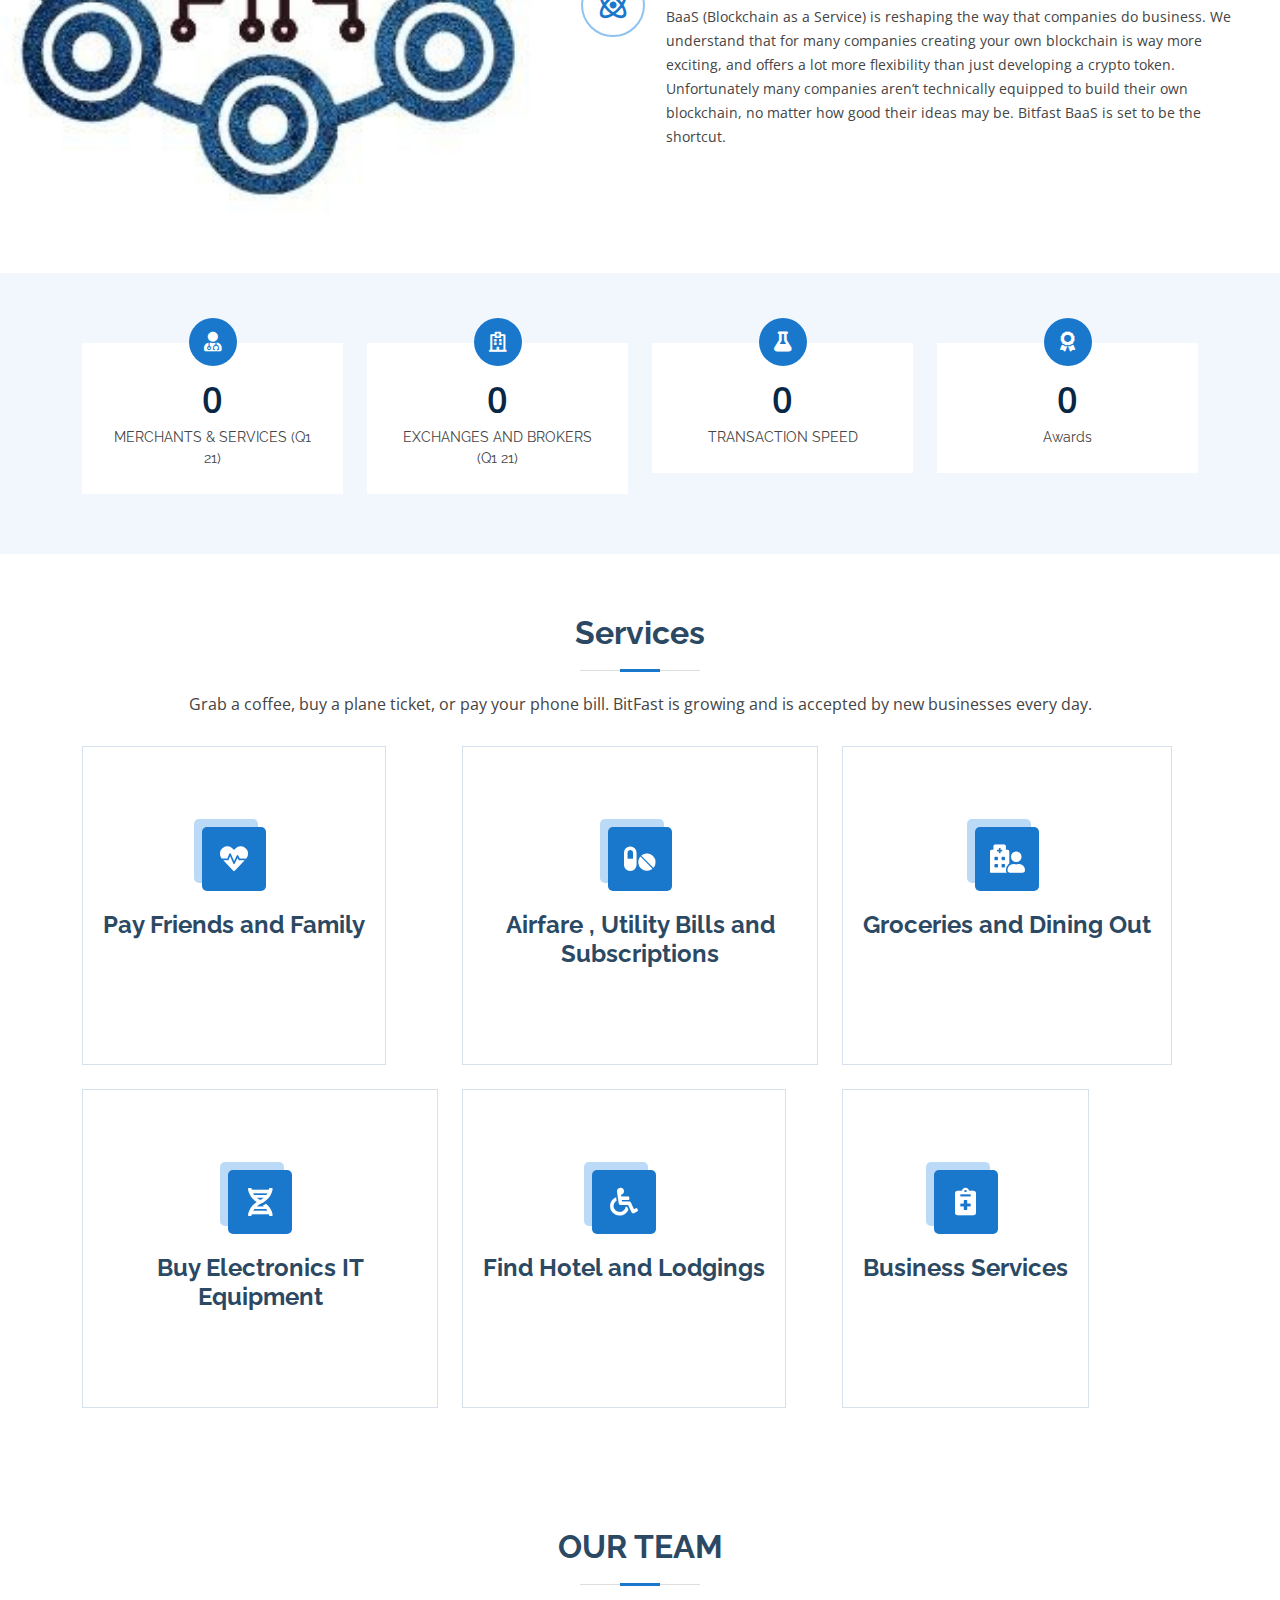
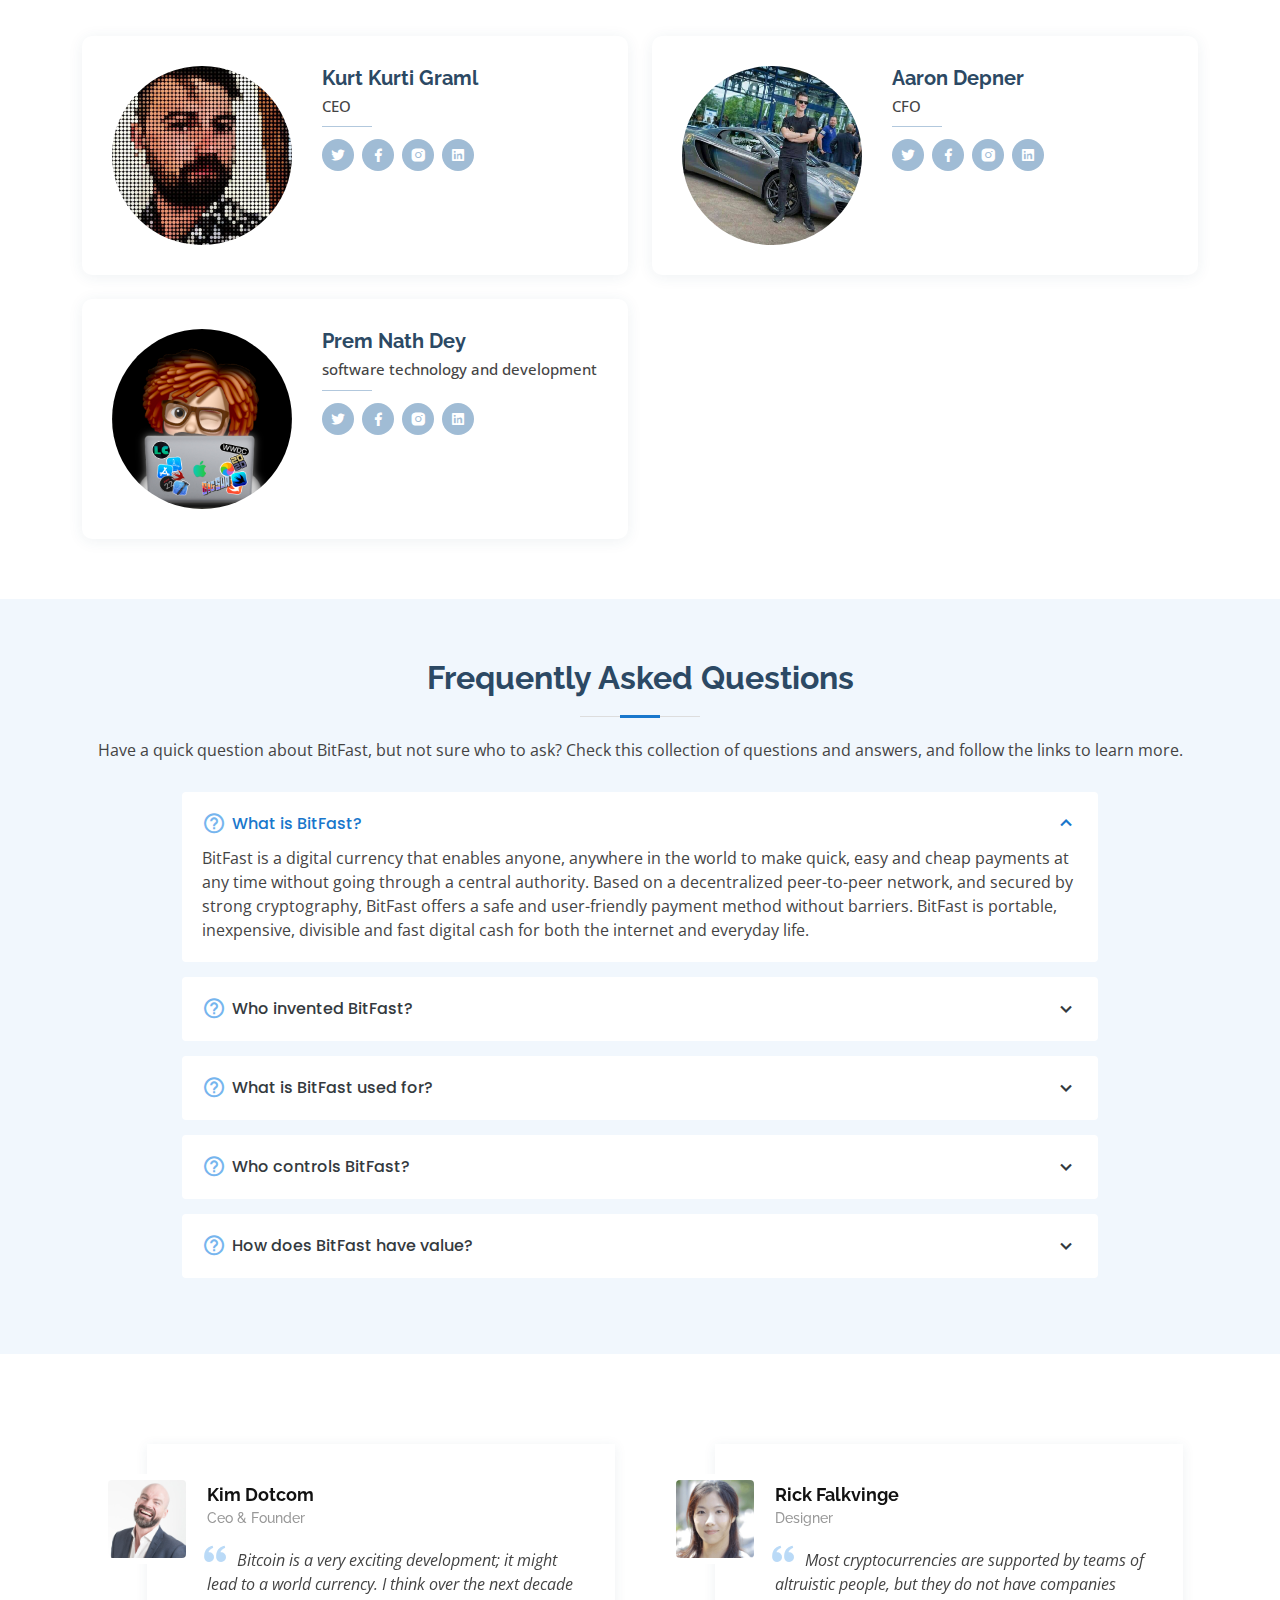
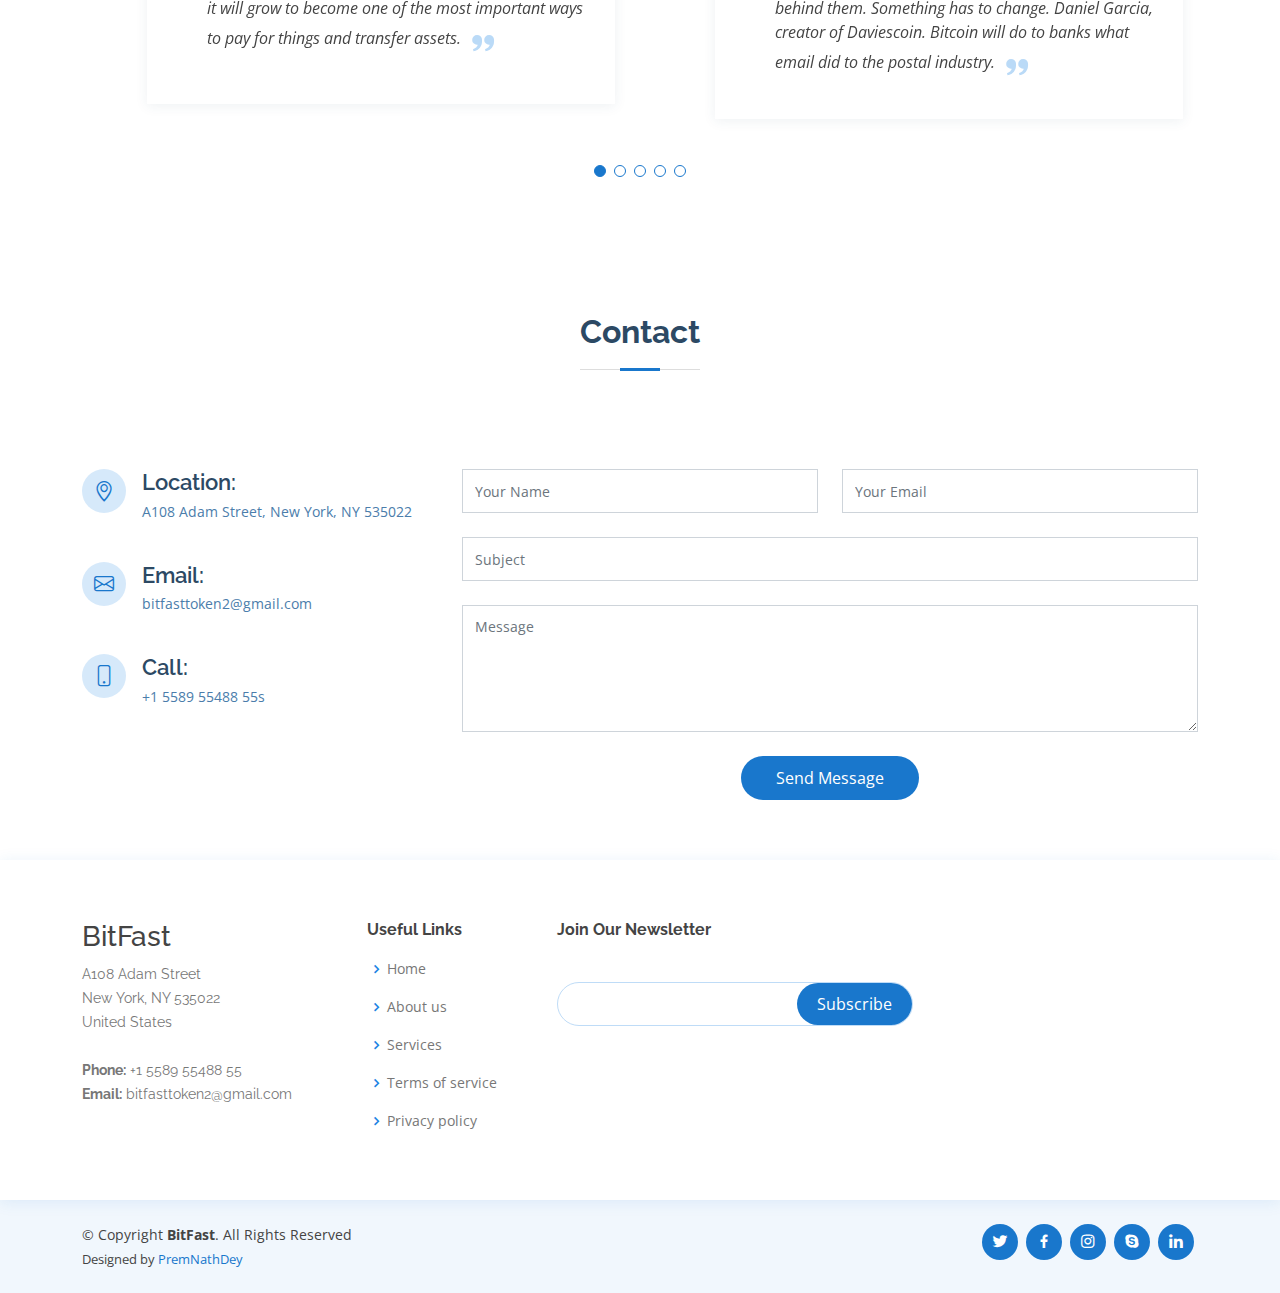
==== commit 2be00a8a: "Updated Bitfirst to BitFast" ====
--- a/index.html
+++ b/index.html
@@ -118,8 +118,8 @@
           </div>
 
           <div class="col-xl-7 col-lg-6 icon-boxes d-flex flex-column align-items-stretch justify-content-center py-5 px-lg-5">
-            <h3>About Bitfast Coin</h3>
-            <p>Bitfast will always raise in price because of our special tax system.	</p>
+            <h3>About BitFast Coin</h3>
+            <p>BitFast will always raise in price because of our special tax system.	</p>
 
             <div class="icon-box">
               <div class="icon"><i class="bx bx-fingerprint"></i></div>
@@ -135,7 +135,7 @@
 
             <div class="icon-box">
               <div class="icon"><i class="bx bx-atom"></i></div>
-              <h4 class="title"><a href="">Why invest in BitFast?</a></h4>
+              <h4 class="title"><a href="">Why invest in TetherMoon?</a></h4>
               <p class="description">BaaS (Blockchain as a Service) is reshaping the way that companies do business. We understand that for many companies creating your own blockchain is way more exciting, and offers a lot more flexibility than just developing a crypto token. Unfortunately many companies aren’t technically equipped to build their own blockchain, no matter how good their ideas may be. Bitfast BaaS is set to be the shortcut.</p>
             </div>
 
@@ -332,44 +332,44 @@
         <div class="faq-list">
           <ul>
             <li data-aos="fade-up">
-              <i class="bx bx-help-circle icon-help"></i> <a data-bs-toggle="collapse" class="collapse" data-bs-target="#faq-list-1">What is Bitfast?<i class="bx bx-chevron-down icon-show"></i><i class="bx bx-chevron-up icon-close"></i></a>
+              <i class="bx bx-help-circle icon-help"></i> <a data-bs-toggle="collapse" class="collapse" data-bs-target="#faq-list-1">What is BitFast?<i class="bx bx-chevron-down icon-show"></i><i class="bx bx-chevron-up icon-close"></i></a>
               <div id="faq-list-1" class="collapse show" data-bs-parent=".faq-list">
                 <p>
-					Bitfast is a digital currency that enables anyone, anywhere in the world to make quick, easy and cheap payments at any time without going through a central authority. Based on a decentralized peer-to-peer network, and secured by strong cryptography, BitFast offers a safe and user-friendly payment method without barriers. BitFast is portable, inexpensive, divisible and fast digital cash for both the internet and everyday life.                </p>
+					BitFast is a digital currency that enables anyone, anywhere in the world to make quick, easy and cheap payments at any time without going through a central authority. Based on a decentralized peer-to-peer network, and secured by strong cryptography, BitFast offers a safe and user-friendly payment method without barriers. BitFast is portable, inexpensive, divisible and fast digital cash for both the internet and everyday life.                </p>
               </div>
             </li>
 
             <li data-aos="fade-up" data-aos-delay="100">
-              <i class="bx bx-help-circle icon-help"></i> <a data-bs-toggle="collapse" data-bs-target="#faq-list-2" class="collapsed">Who invented Bitfast? <i class="bx bx-chevron-down icon-show"></i><i class="bx bx-chevron-up icon-close"></i></a>
+              <i class="bx bx-help-circle icon-help"></i> <a data-bs-toggle="collapse" data-bs-target="#faq-list-2" class="collapsed">Who invented BitFast? <i class="bx bx-chevron-down icon-show"></i><i class="bx bx-chevron-up icon-close"></i></a>
               <div id="faq-list-2" class="collapse" data-bs-parent=".faq-list">
                 <p>
-					Based on the Bitcoin project, Bitfast was launched on January 18, 2014 by founder Kurt Kurti Graml. The first few years of development saw BitFast develop a focus on speed and fungibility, making it an excellent and practical alternative to cash, both online and at the point of sale in shops and restaurants.                </p>
+					Based on the Bitcoin project, BitFast was launched on JULY 31, 2021 by founder Kurt Kurti Graml and Aaron Depner. The first few years of development saw BitFast develop a focus on speed and fungibility, making it an excellent and practical alternative to cash, both online and at the point of sale in shops and restaurants.                </p>
               </div>
             </li>
 
             <li data-aos="fade-up" data-aos-delay="200">
-              <i class="bx bx-help-circle icon-help"></i> <a data-bs-toggle="collapse" data-bs-target="#faq-list-3" class="collapsed">What is Bitfast used for?<i class="bx bx-chevron-down icon-show"></i><i class="bx bx-chevron-up icon-close"></i></a>
+              <i class="bx bx-help-circle icon-help"></i> <a data-bs-toggle="collapse" data-bs-target="#faq-list-3" class="collapsed">What is BitFast used for?<i class="bx bx-chevron-down icon-show"></i><i class="bx bx-chevron-up icon-close"></i></a>
               <div id="faq-list-3" class="collapse" data-bs-parent=".faq-list">
                 <p>
-					Due to its low fees and fast transactions, Bitfast is used around the world as a practical alternative to cash and credit cards. It is also a useful solution in the international remittances market. It is particularly popular in regions where technical access barriers exist to traditional payment systems, or where hyperinflation has made existing currency impractical to use.                </p>
+					Due to its low fees and fast transactions, BitFast is used around the world as a practical alternative to cash and credit cards. It is also a useful solution in the international remittances market. It is particularly popular in regions where technical access barriers exist to traditional payment systems, or where hyperinflation has made existing currency impractical to use.                </p>
               </div>
             </li>
 
             <li data-aos="fade-up" data-aos-delay="300">
-              <i class="bx bx-help-circle icon-help"></i> <a data-bs-toggle="collapse" data-bs-target="#faq-list-4" class="collapsed">Who controls Bitfast?	<i class="bx bx-chevron-down icon-show"></i><i class="bx bx-chevron-up icon-close"></i></a>
+              <i class="bx bx-help-circle icon-help"></i> <a data-bs-toggle="collapse" data-bs-target="#faq-list-4" class="collapsed">Who controls BitFast?	<i class="bx bx-chevron-down icon-show"></i><i class="bx bx-chevron-up icon-close"></i></a>
               <div id="faq-list-4" class="collapse" data-bs-parent=".faq-list">
                 <p>
-					Much like email, Bitfast is an open protocol not under the control of any single entity. Anyone can write software to transact on the BitFast network without requiring the permission of a central authority. Other than the minimal fees required to prevent spam attacks, there are no barriers to using Bitfast.
+					Much like email, BitFast is an open protocol not under the control of any single entity. Anyone can write software to transact on the BitFast network without requiring the permission of a central authority. Other than the minimal fees required to prevent spam attacks, there are no barriers to using BitFast.
                 </p>
               </div>
             </li>
 
             <li data-aos="fade-up" data-aos-delay="400">
-              <i class="bx bx-help-circle icon-help"></i> <a data-bs-toggle="collapse" data-bs-target="#faq-list-5" class="collapsed">How does Bitfast have value?
+              <i class="bx bx-help-circle icon-help"></i> <a data-bs-toggle="collapse" data-bs-target="#faq-list-5" class="collapsed">How does BitFast have value?
 				<i class="bx bx-chevron-down icon-show"></i><i class="bx bx-chevron-up icon-close"></i></a>
               <div id="faq-list-5" class="collapse" data-bs-parent=".faq-list">
                 <p>
-					Like any currency, Bitfast has value because people find it useful, and as a result are willing to spend it or receive it in return for goods and services.                </p>
+					Like any currency, BitFast has value because people find it useful, and as a result are willing to spend it or receive it in return for goods and services.                </p>
               </div>
             </li>
 
@@ -612,4 +612,4 @@
 
 </body>
 
-</html>
+</html>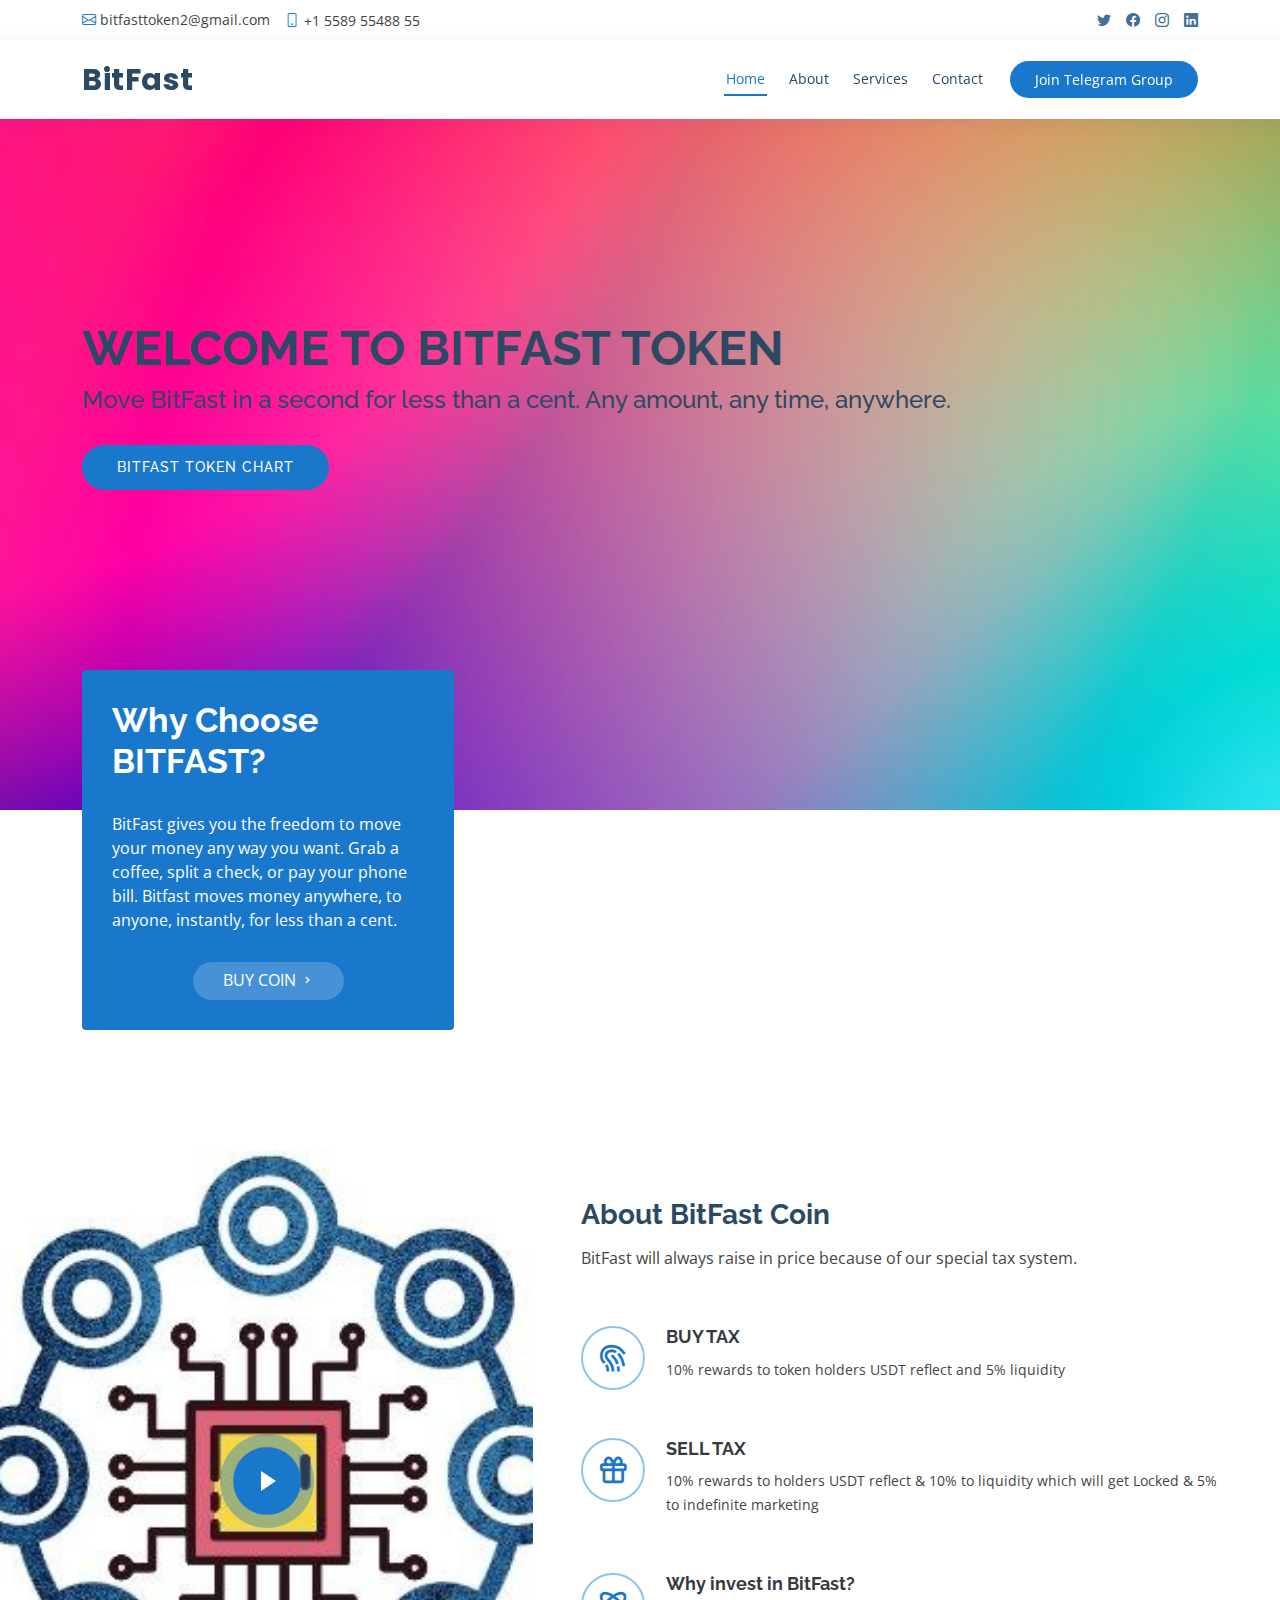
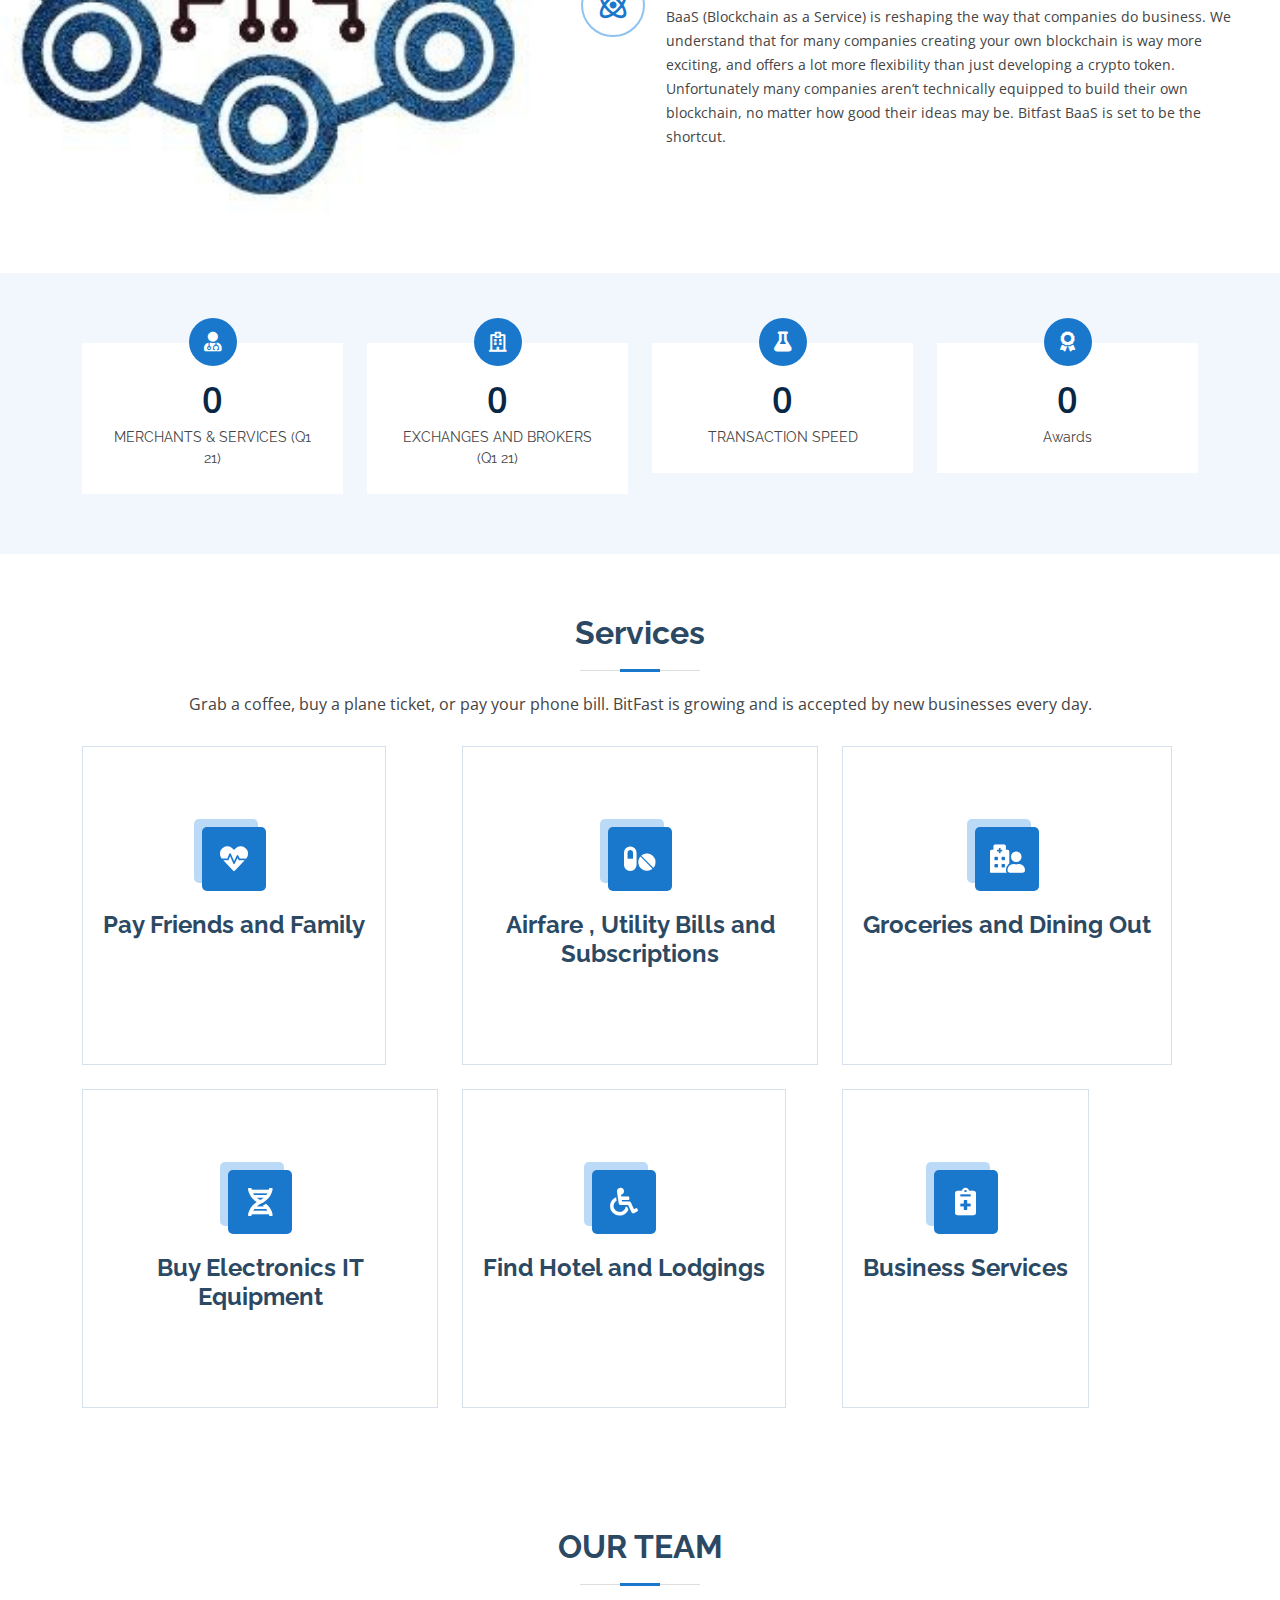
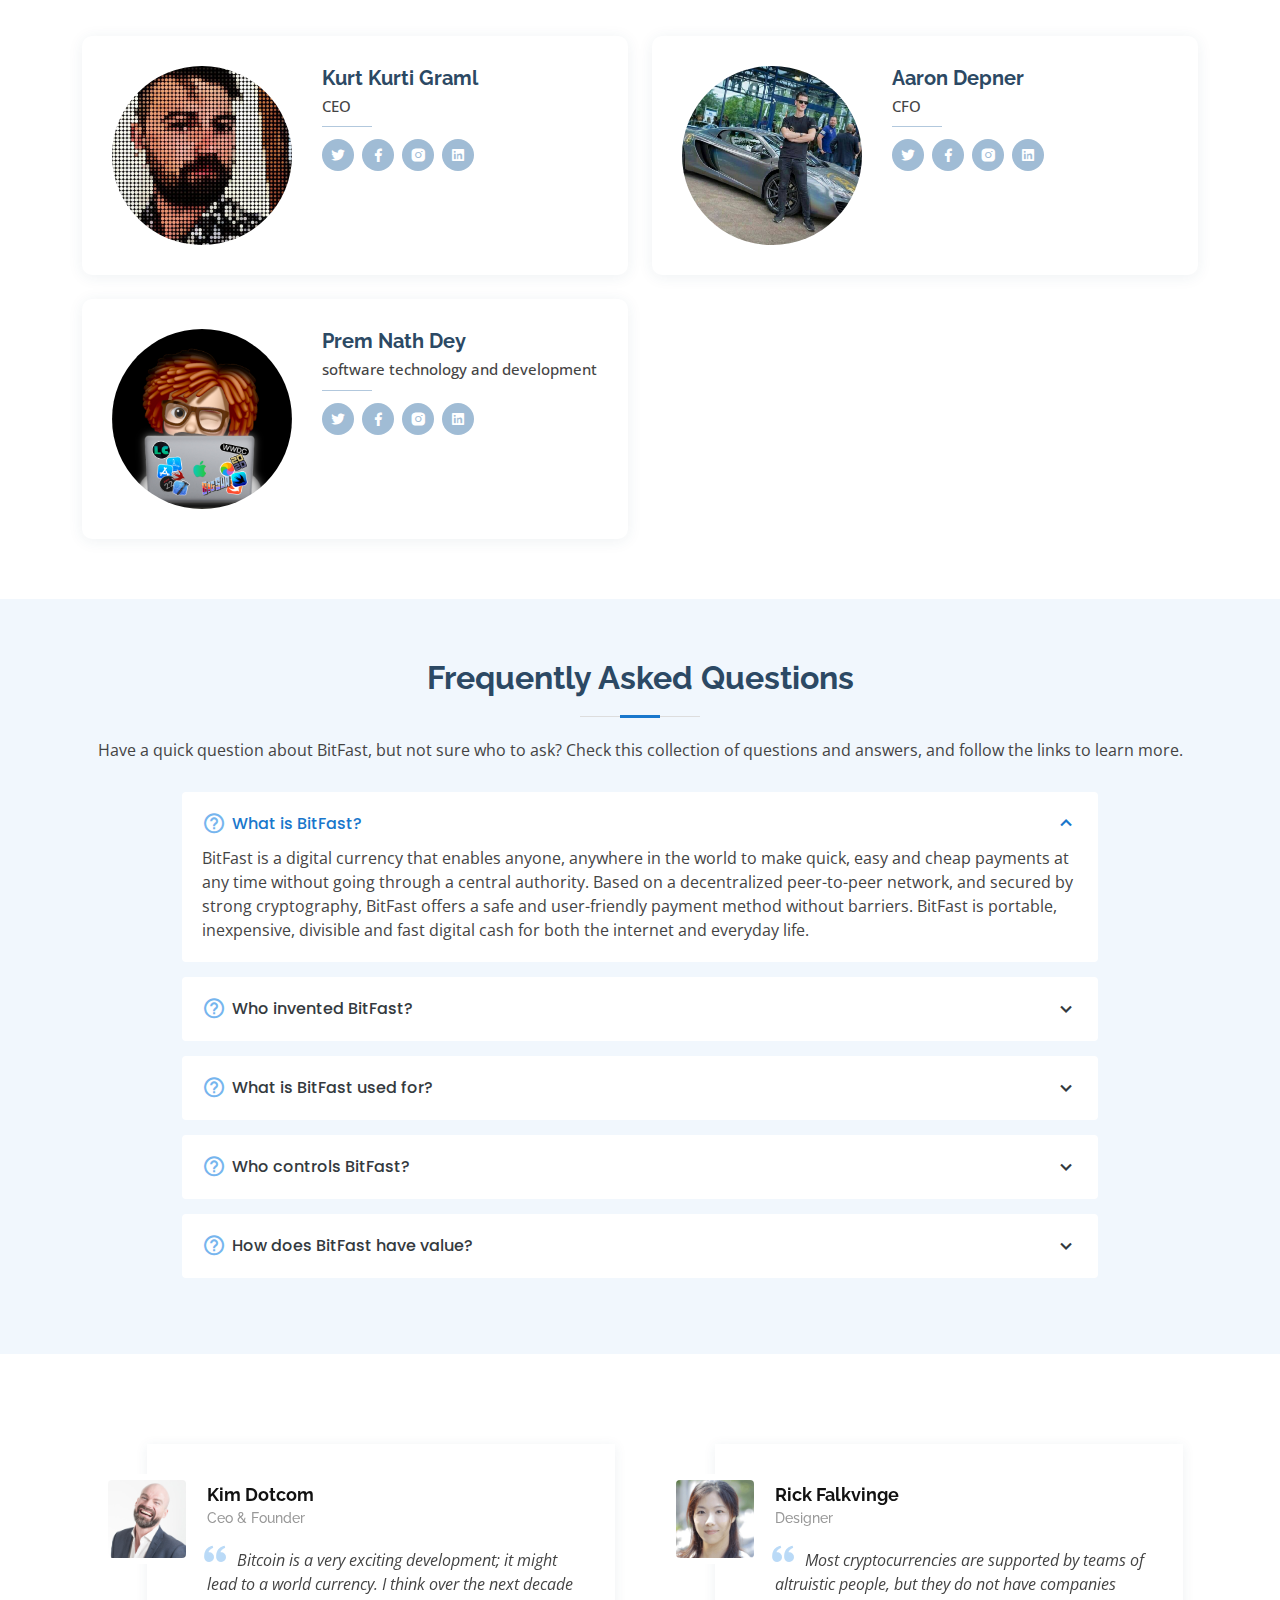
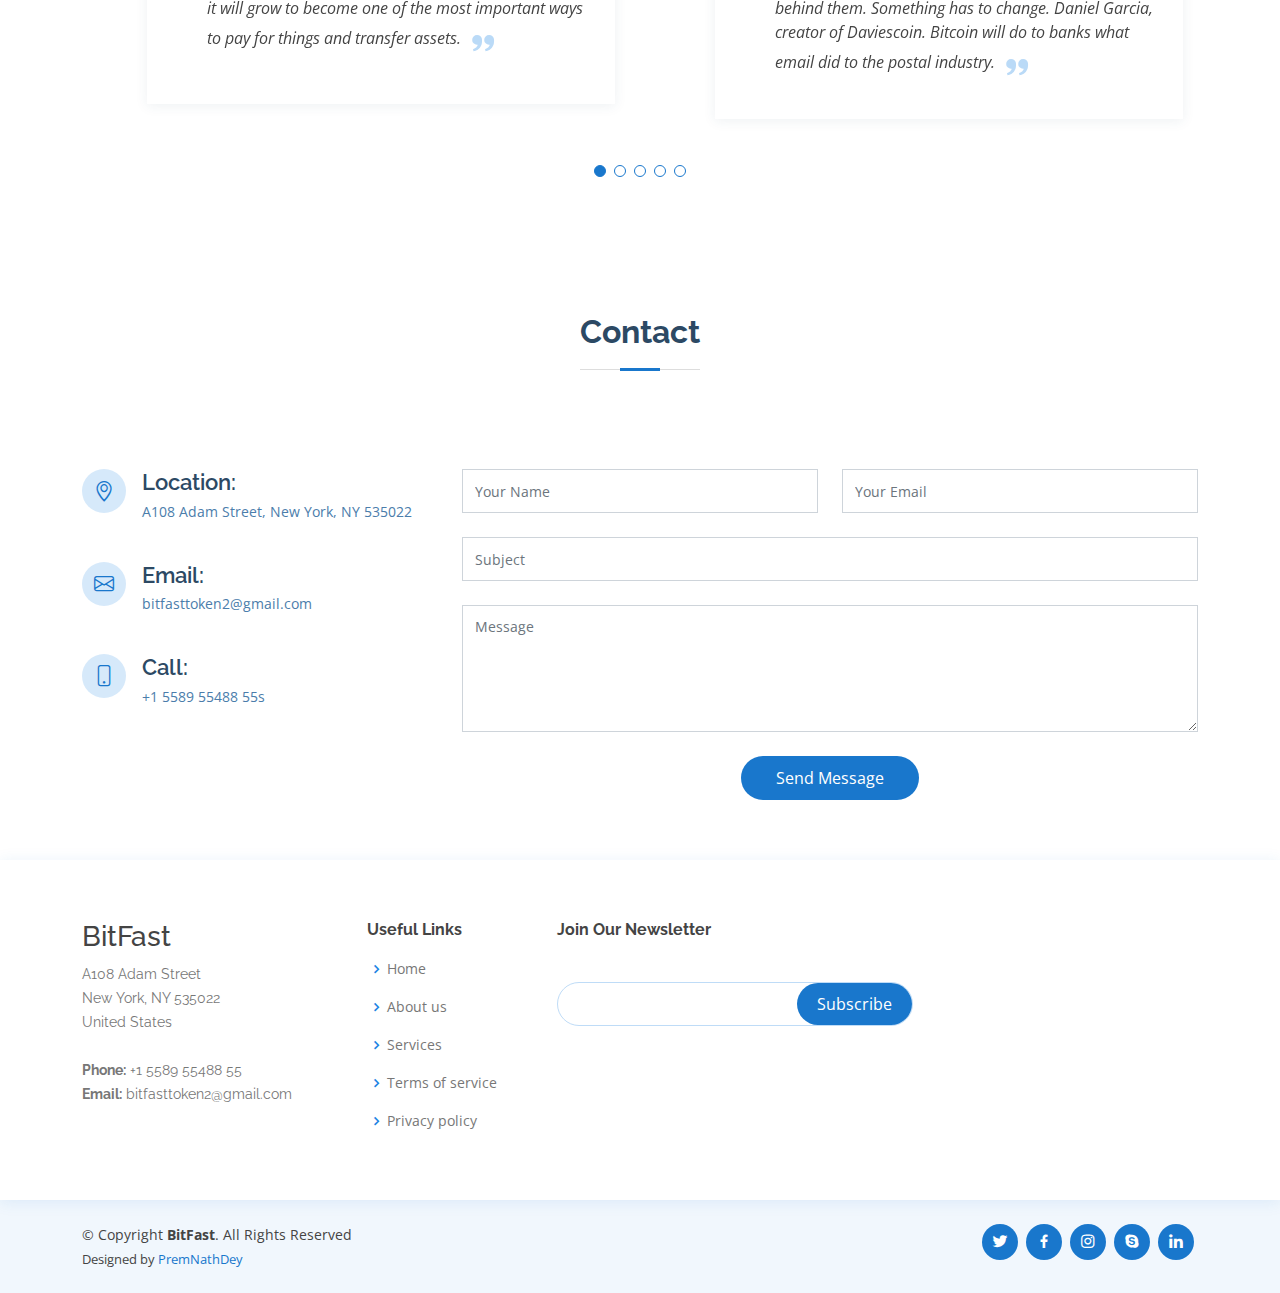
==== commit 1da160cf: "Merge branch 'main' of https://github.com/premnathdey/bitfast into main" ====
--- a/index.html
+++ b/index.html
@@ -135,7 +135,7 @@
 
             <div class="icon-box">
               <div class="icon"><i class="bx bx-atom"></i></div>
-              <h4 class="title"><a href="">Why invest in TetherMoon?</a></h4>
+              <h4 class="title"><a href="">Why invest in BitFast?</a></h4>
               <p class="description">BaaS (Blockchain as a Service) is reshaping the way that companies do business. We understand that for many companies creating your own blockchain is way more exciting, and offers a lot more flexibility than just developing a crypto token. Unfortunately many companies aren’t technically equipped to build their own blockchain, no matter how good their ideas may be. Bitfast BaaS is set to be the shortcut.</p>
             </div>
 
@@ -612,4 +612,4 @@
 
 </body>
 
-</html>+</html>
